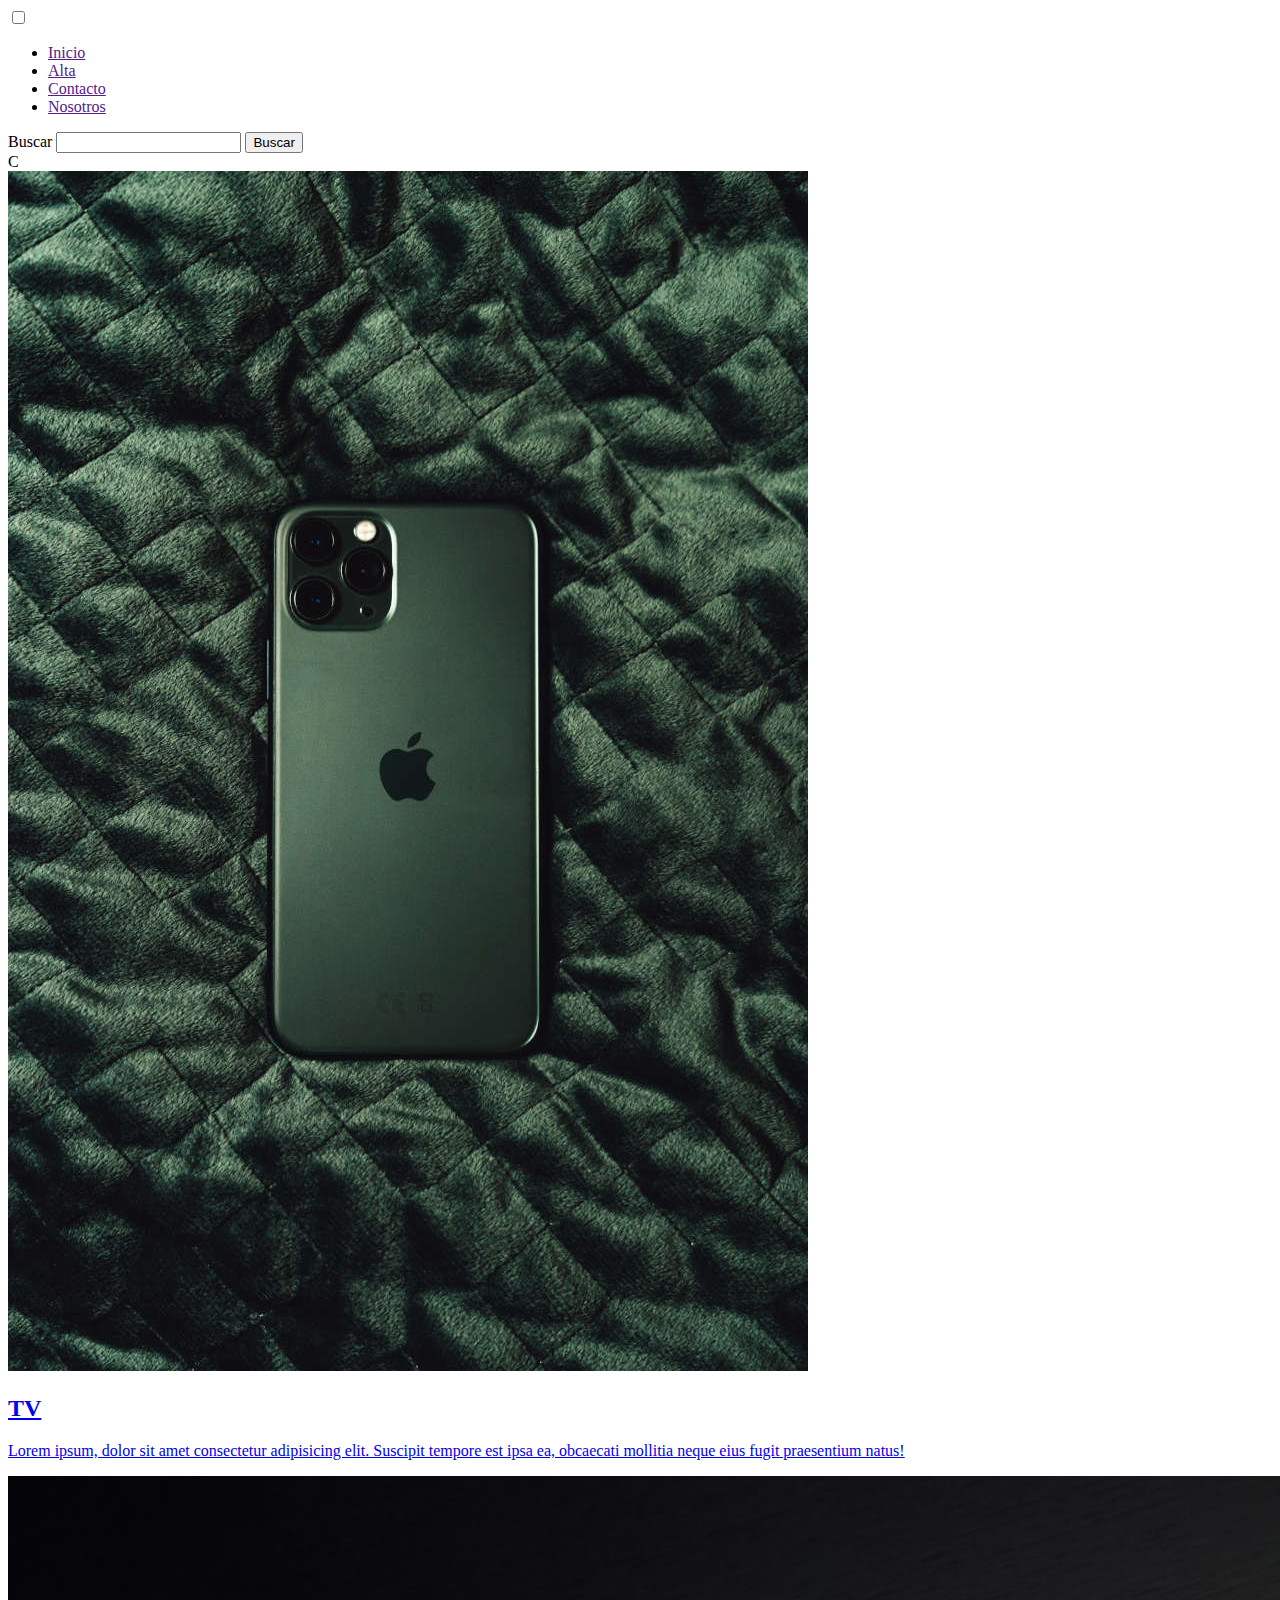
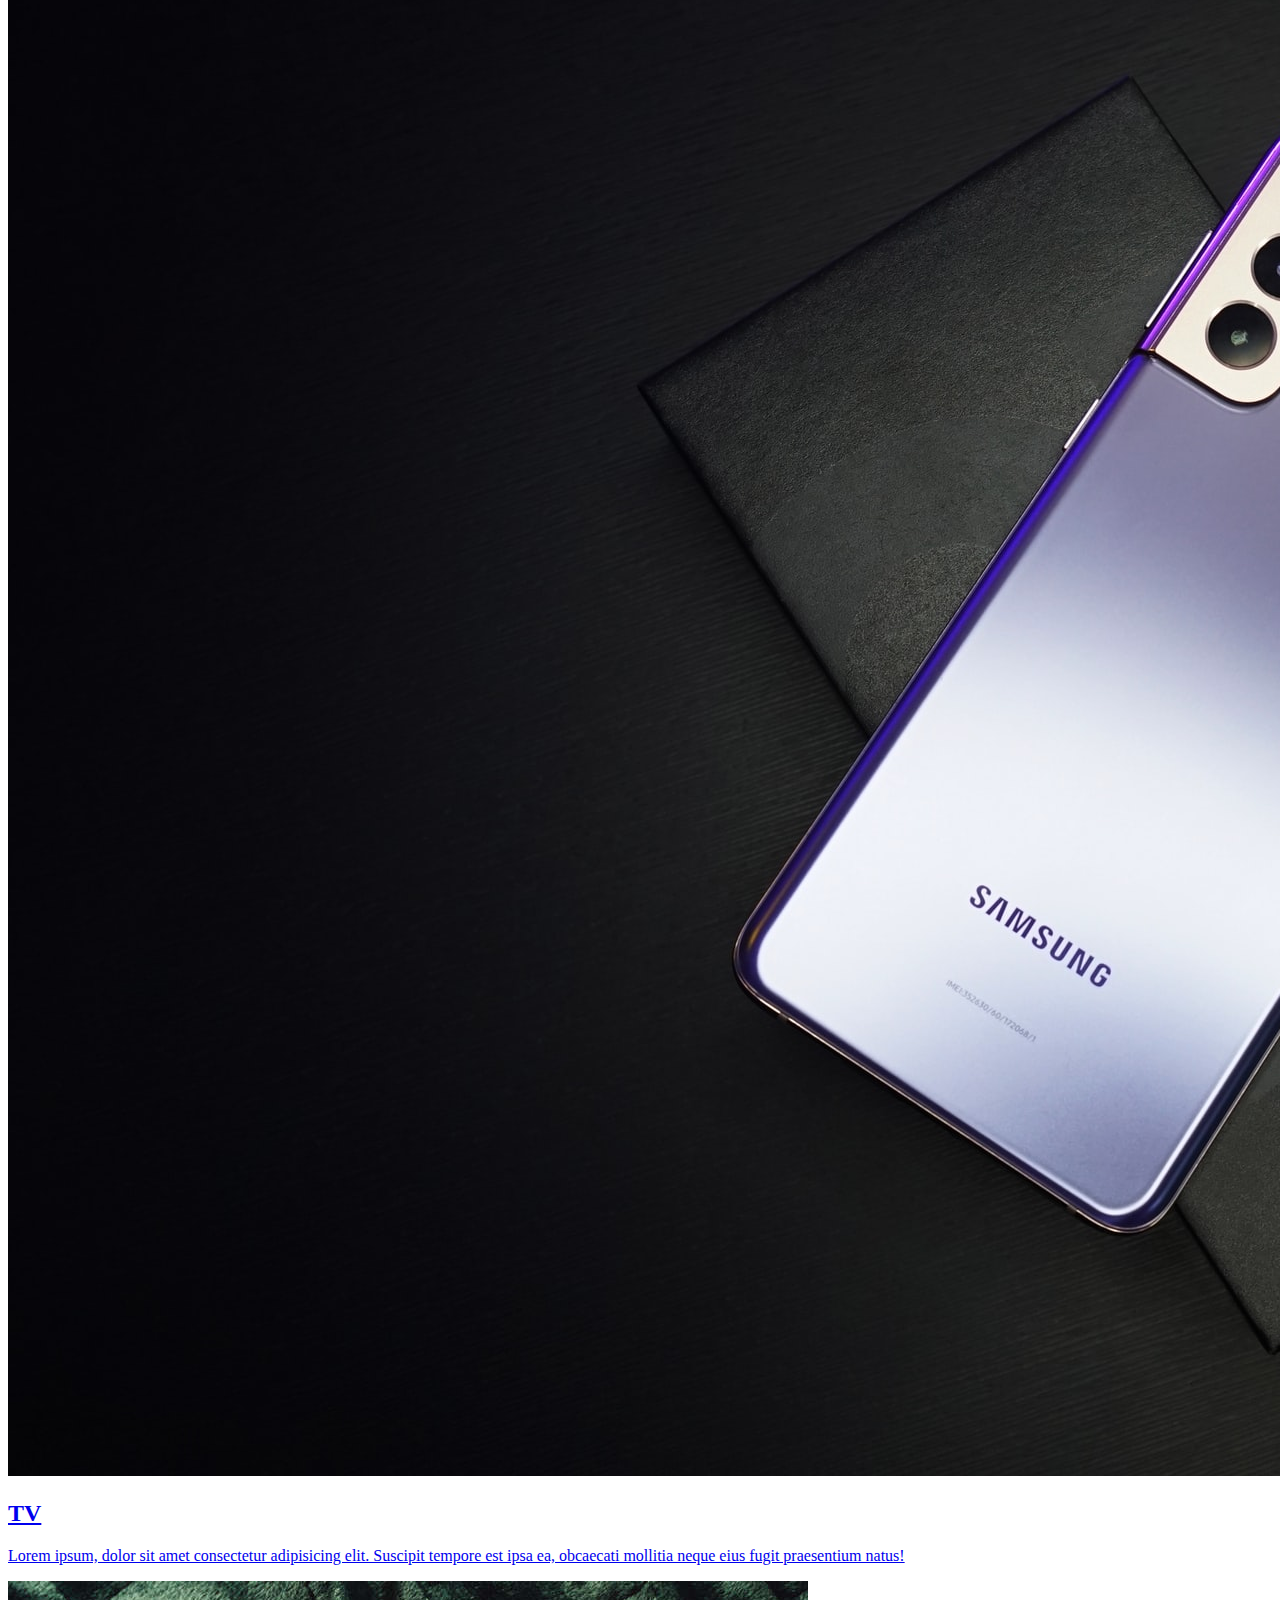
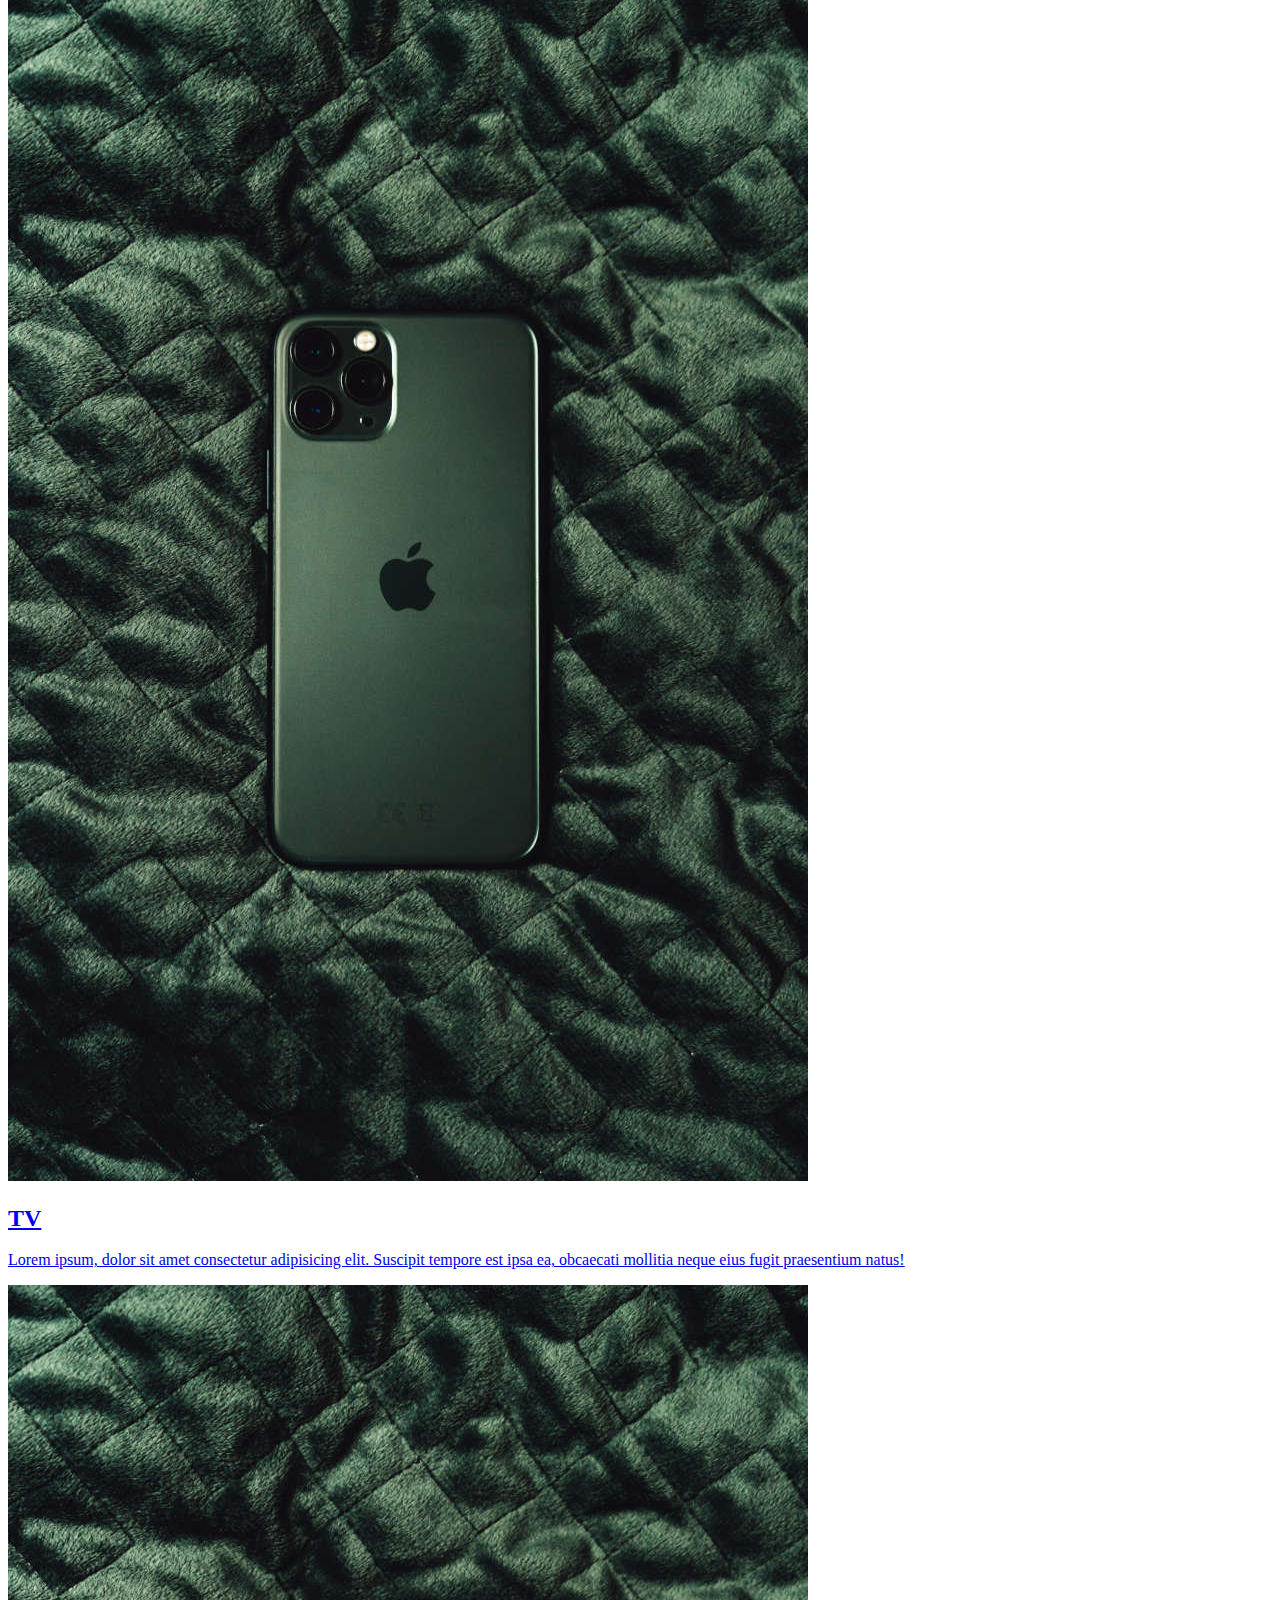
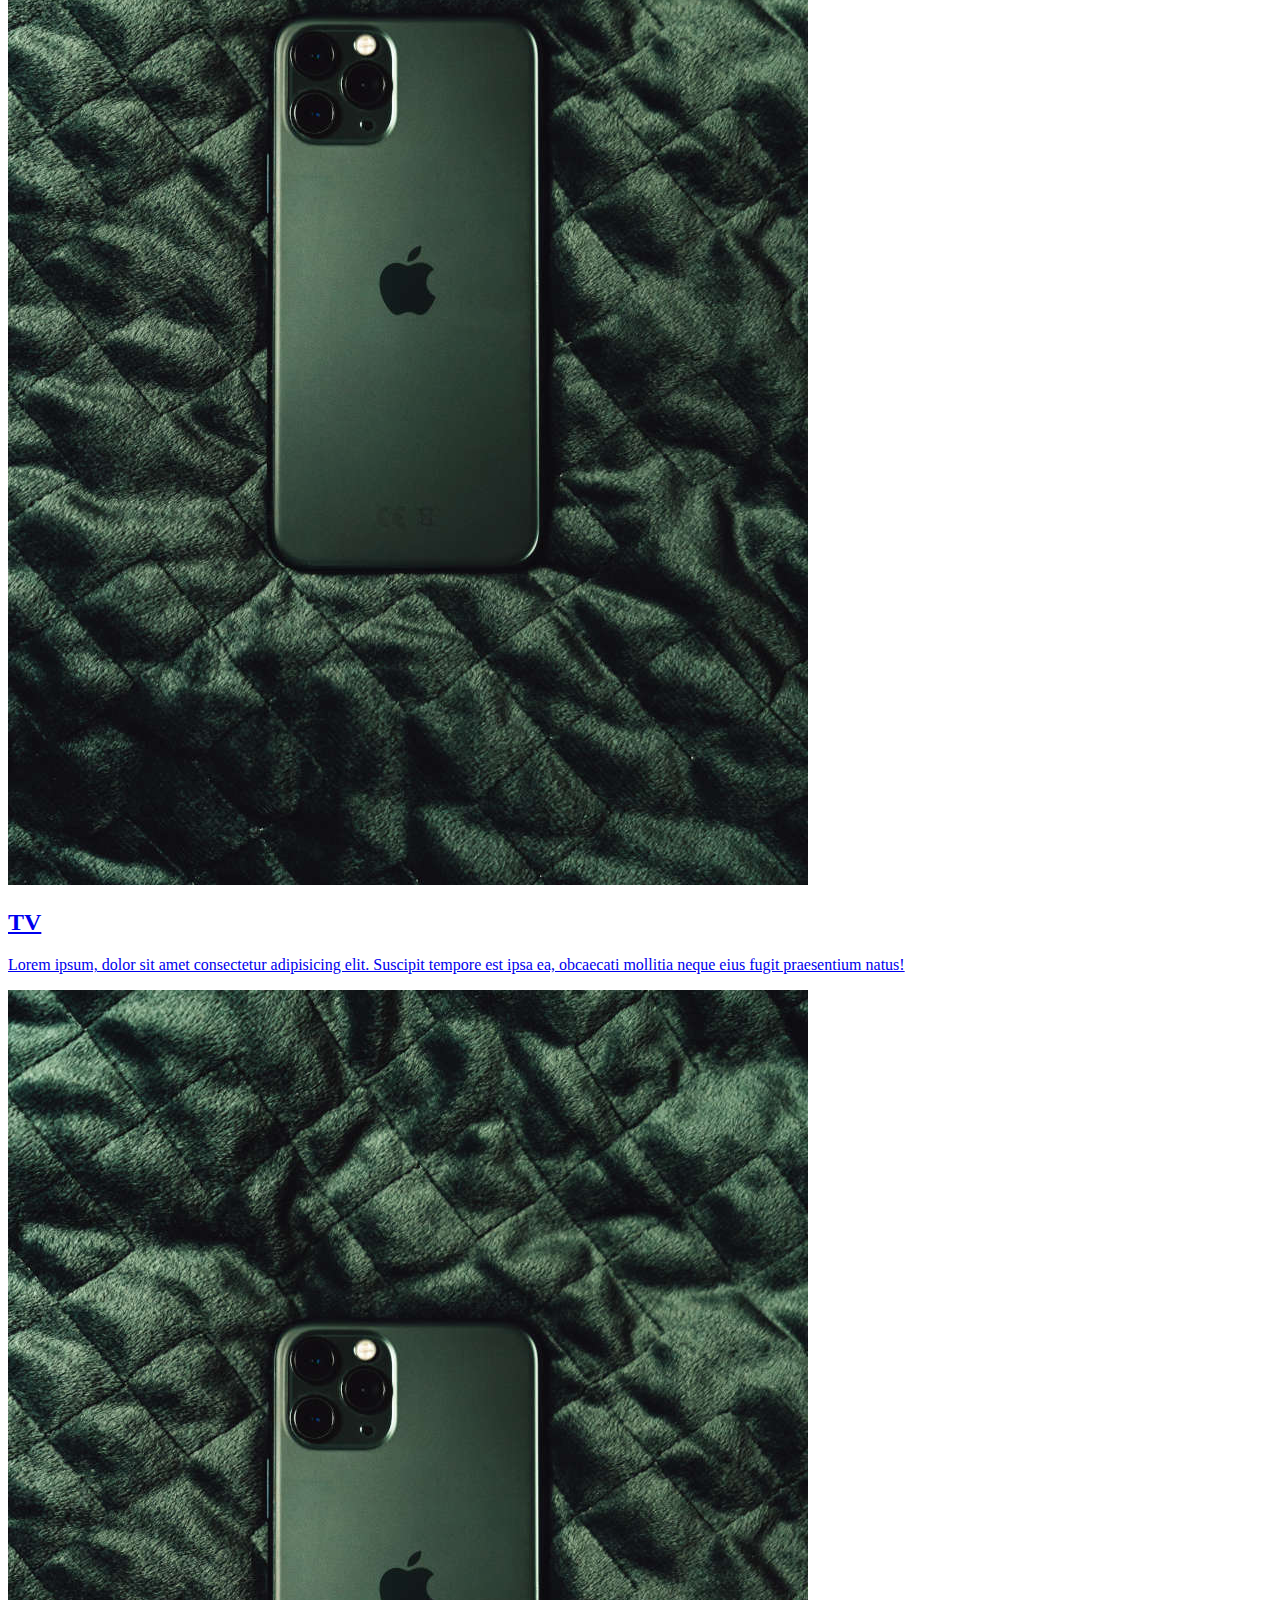
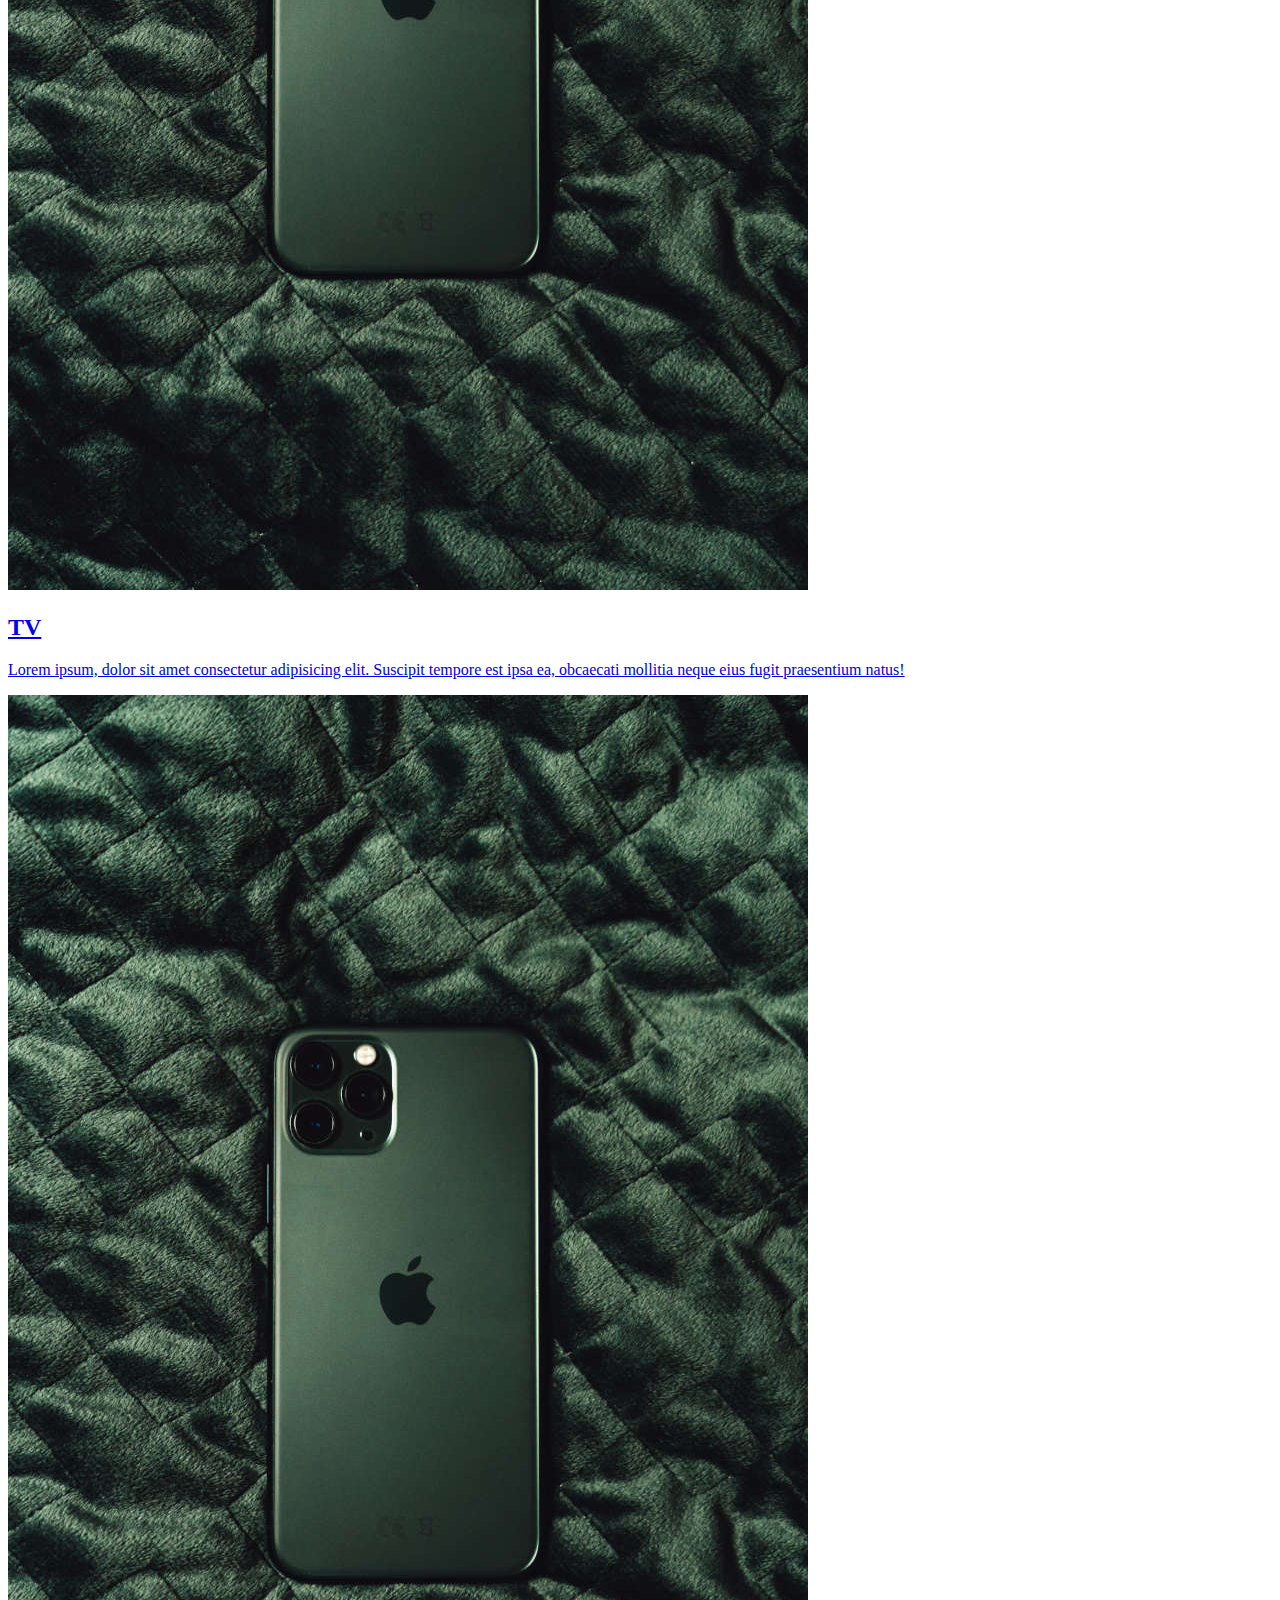
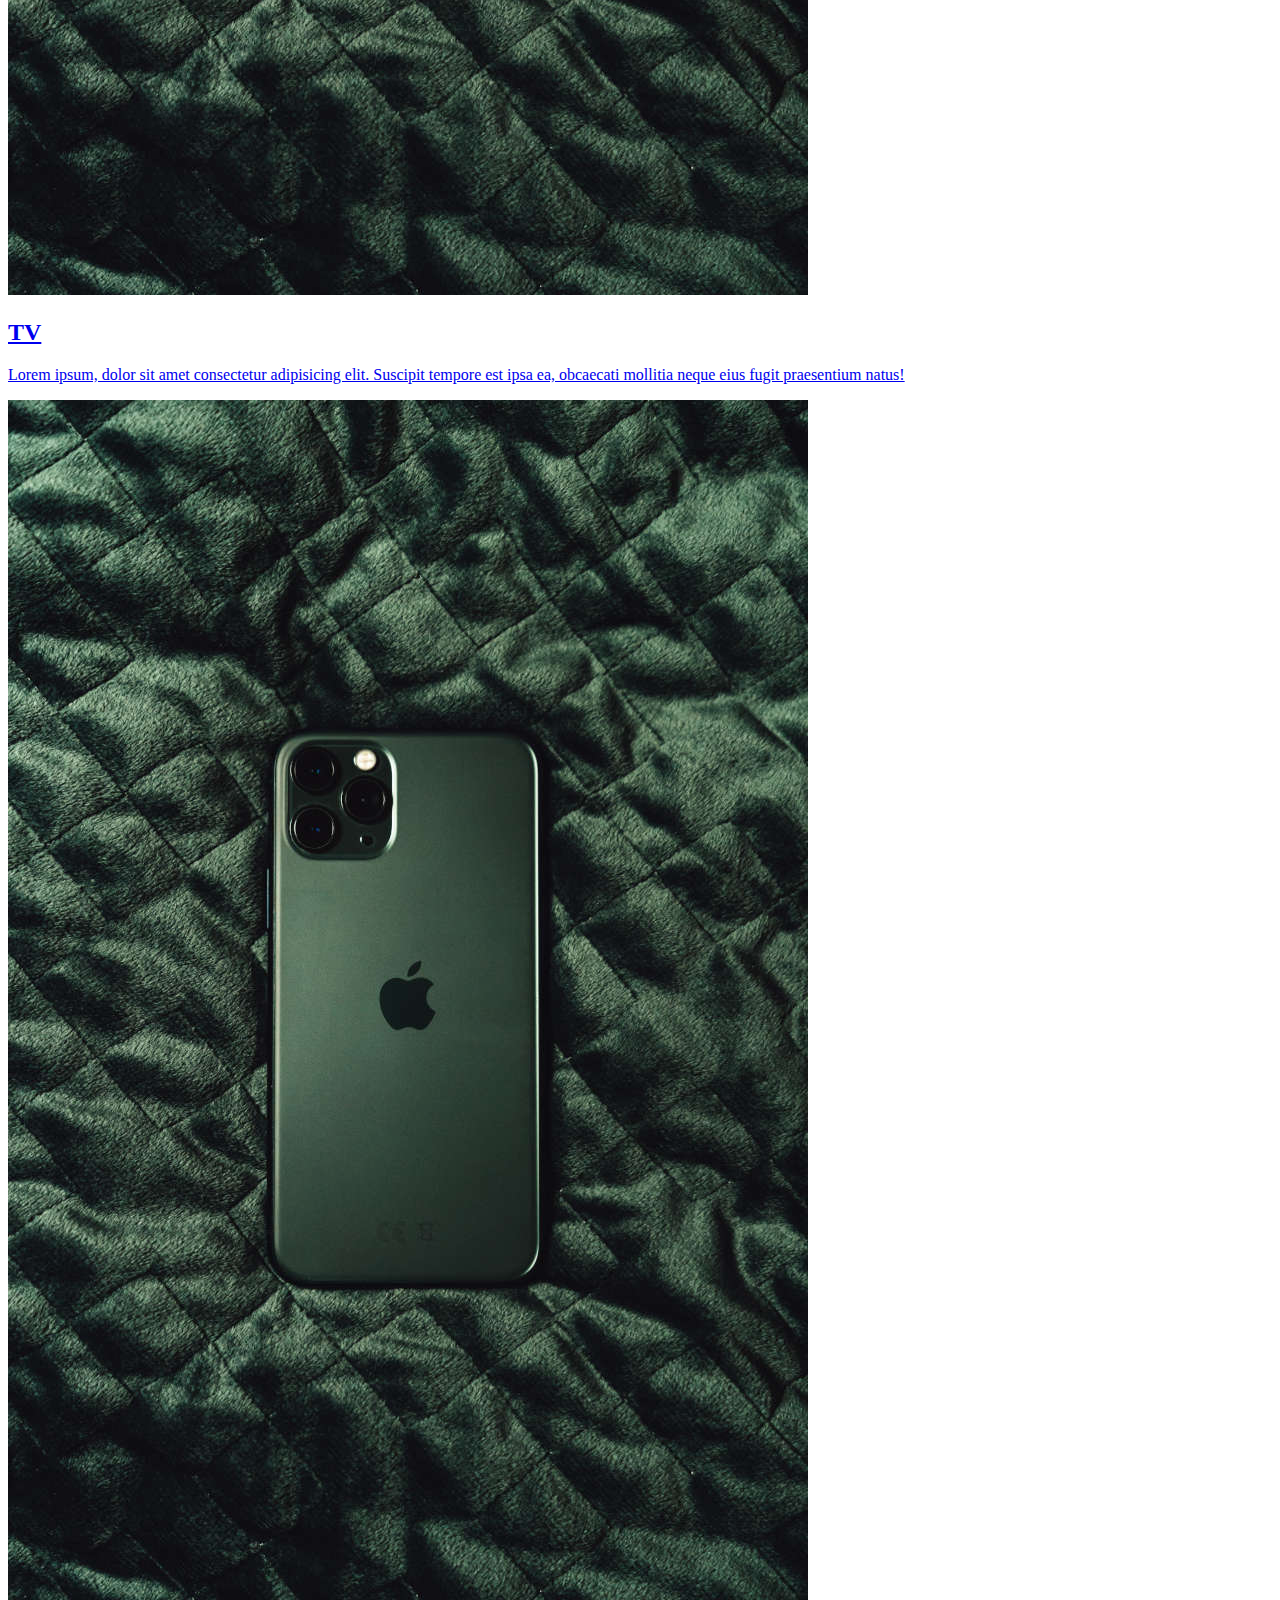
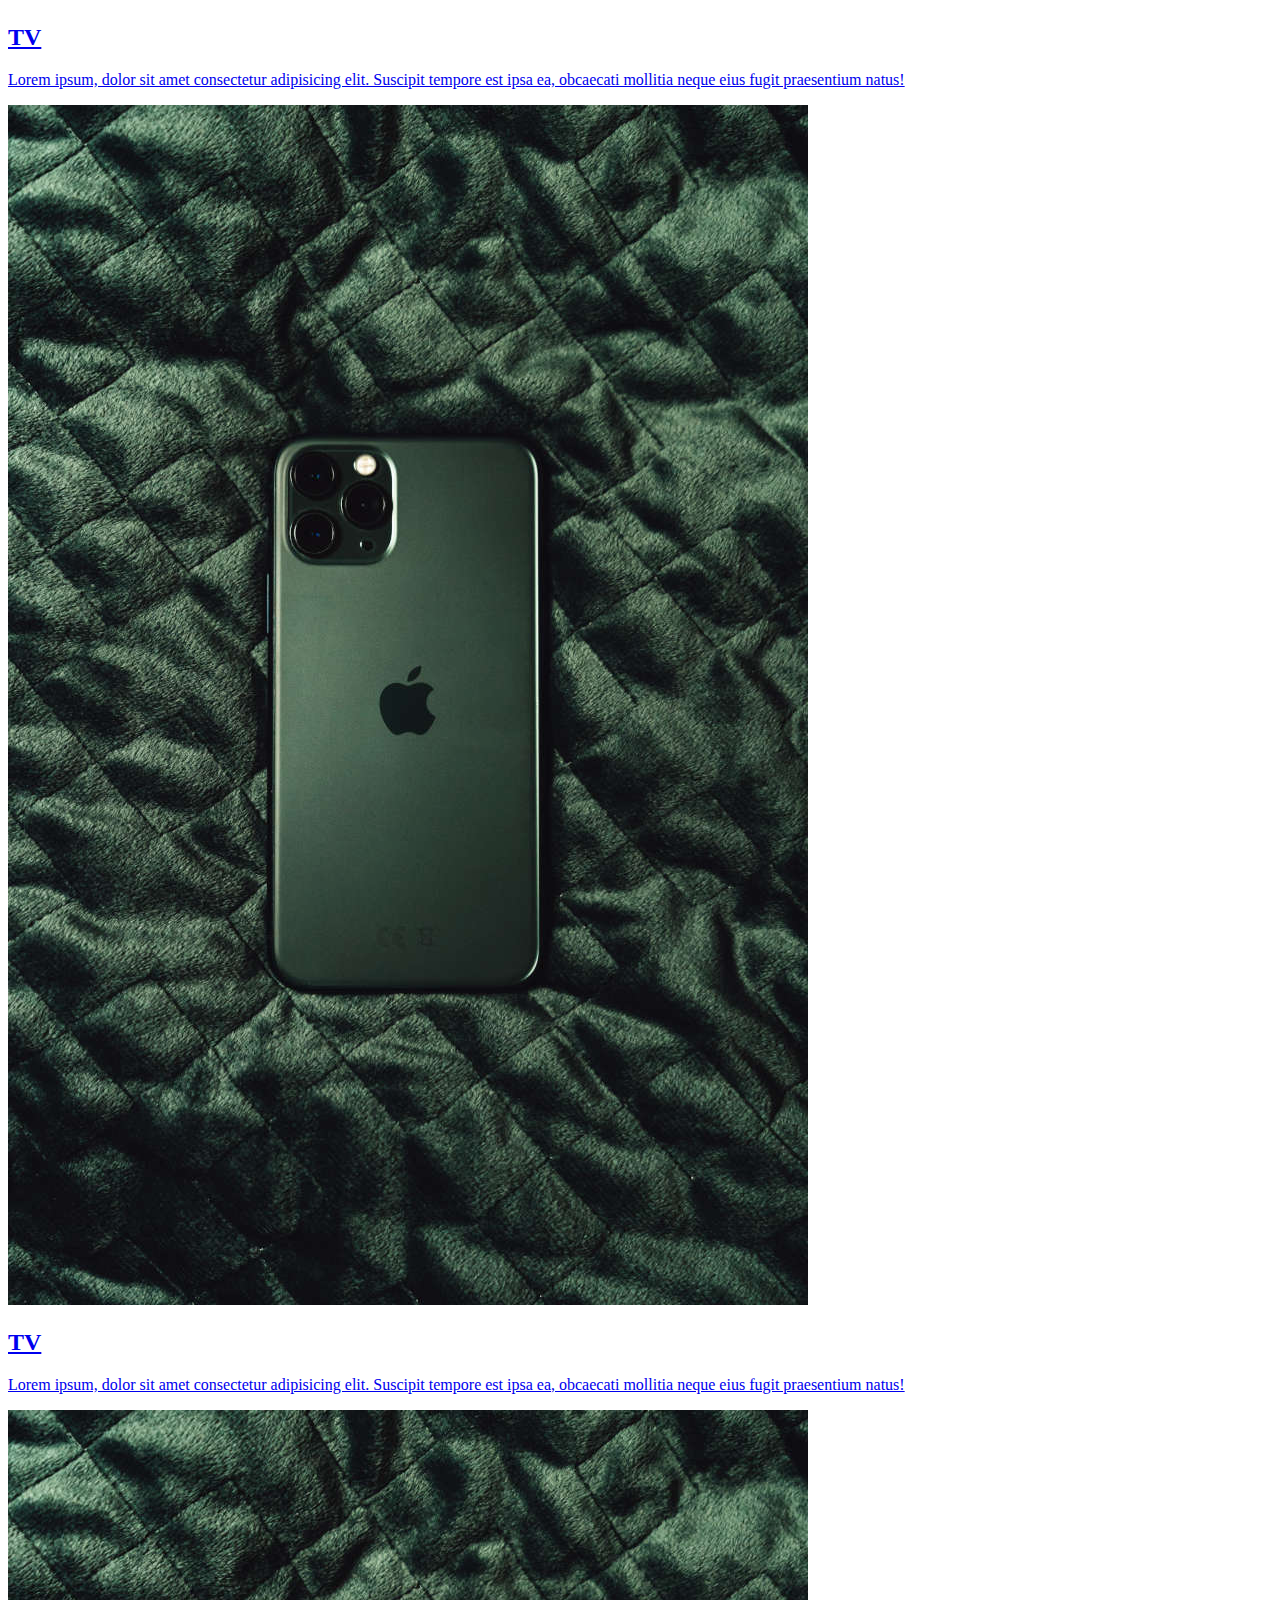
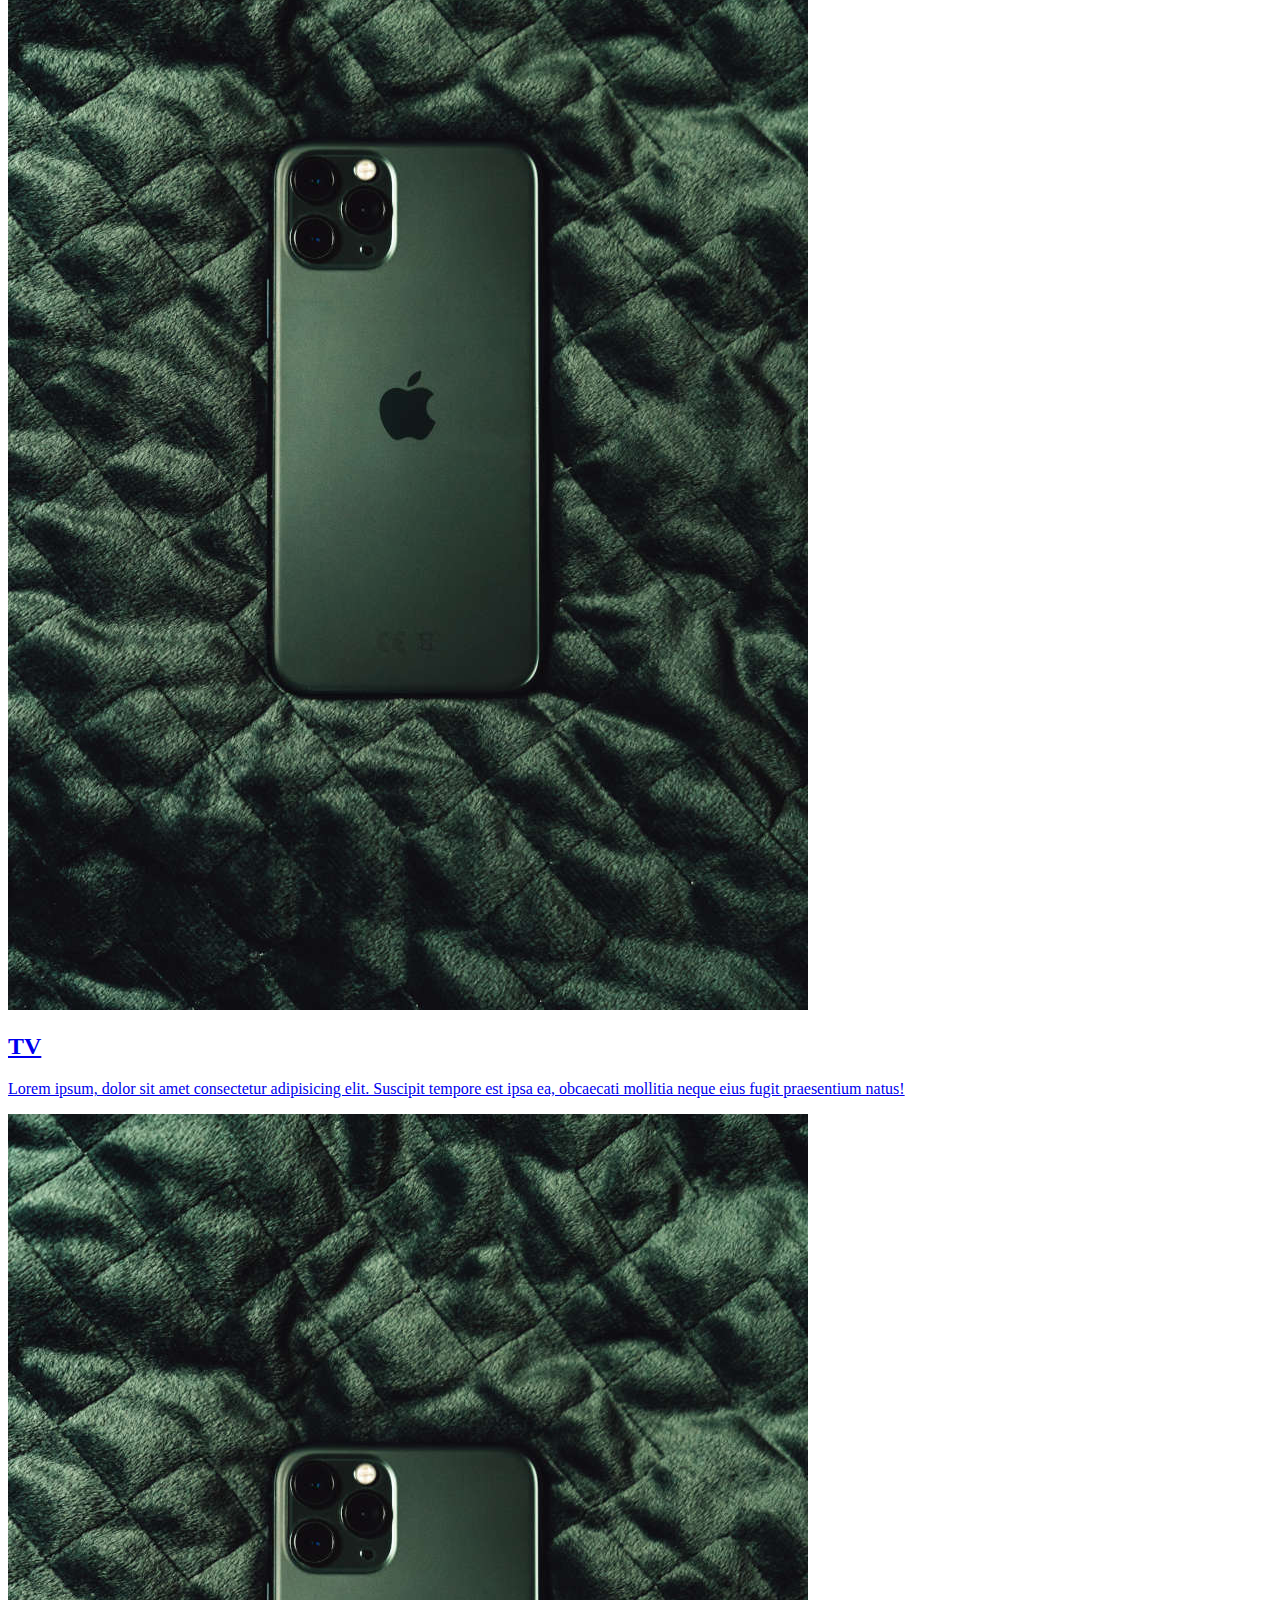
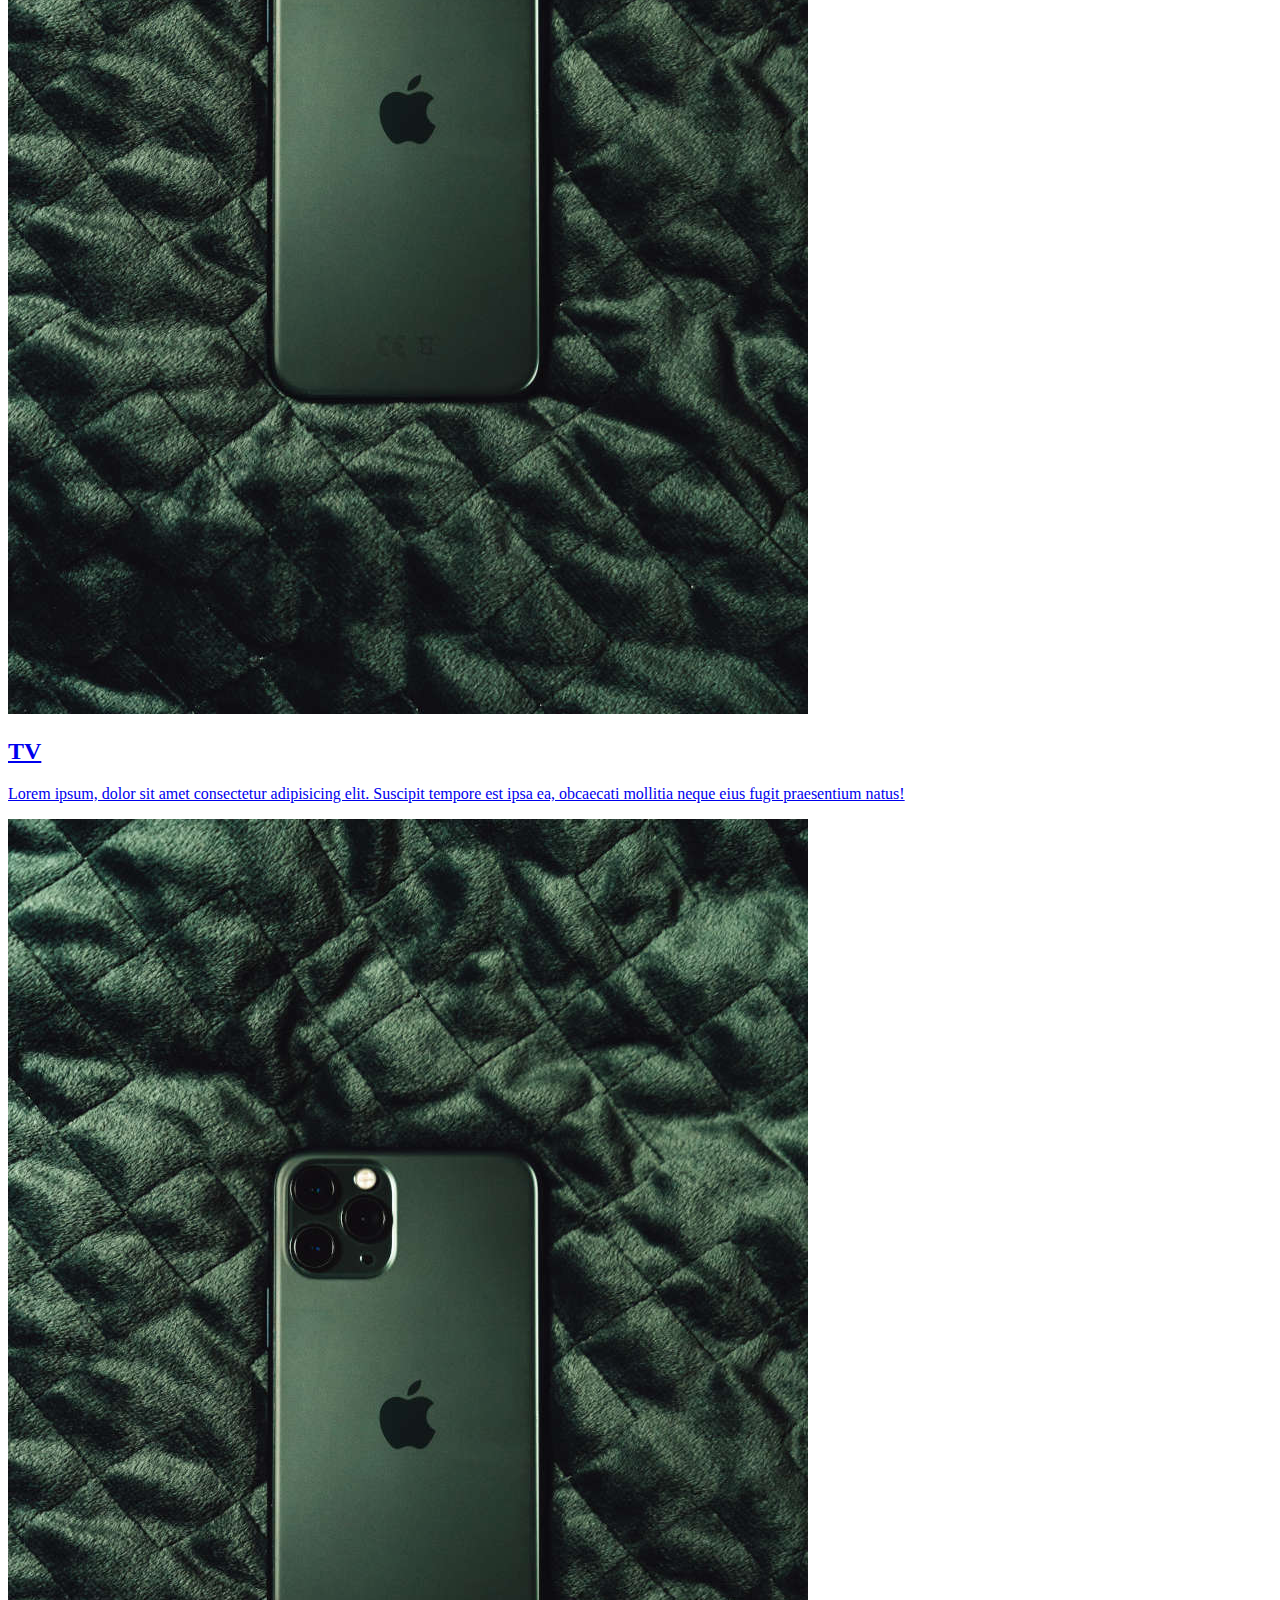
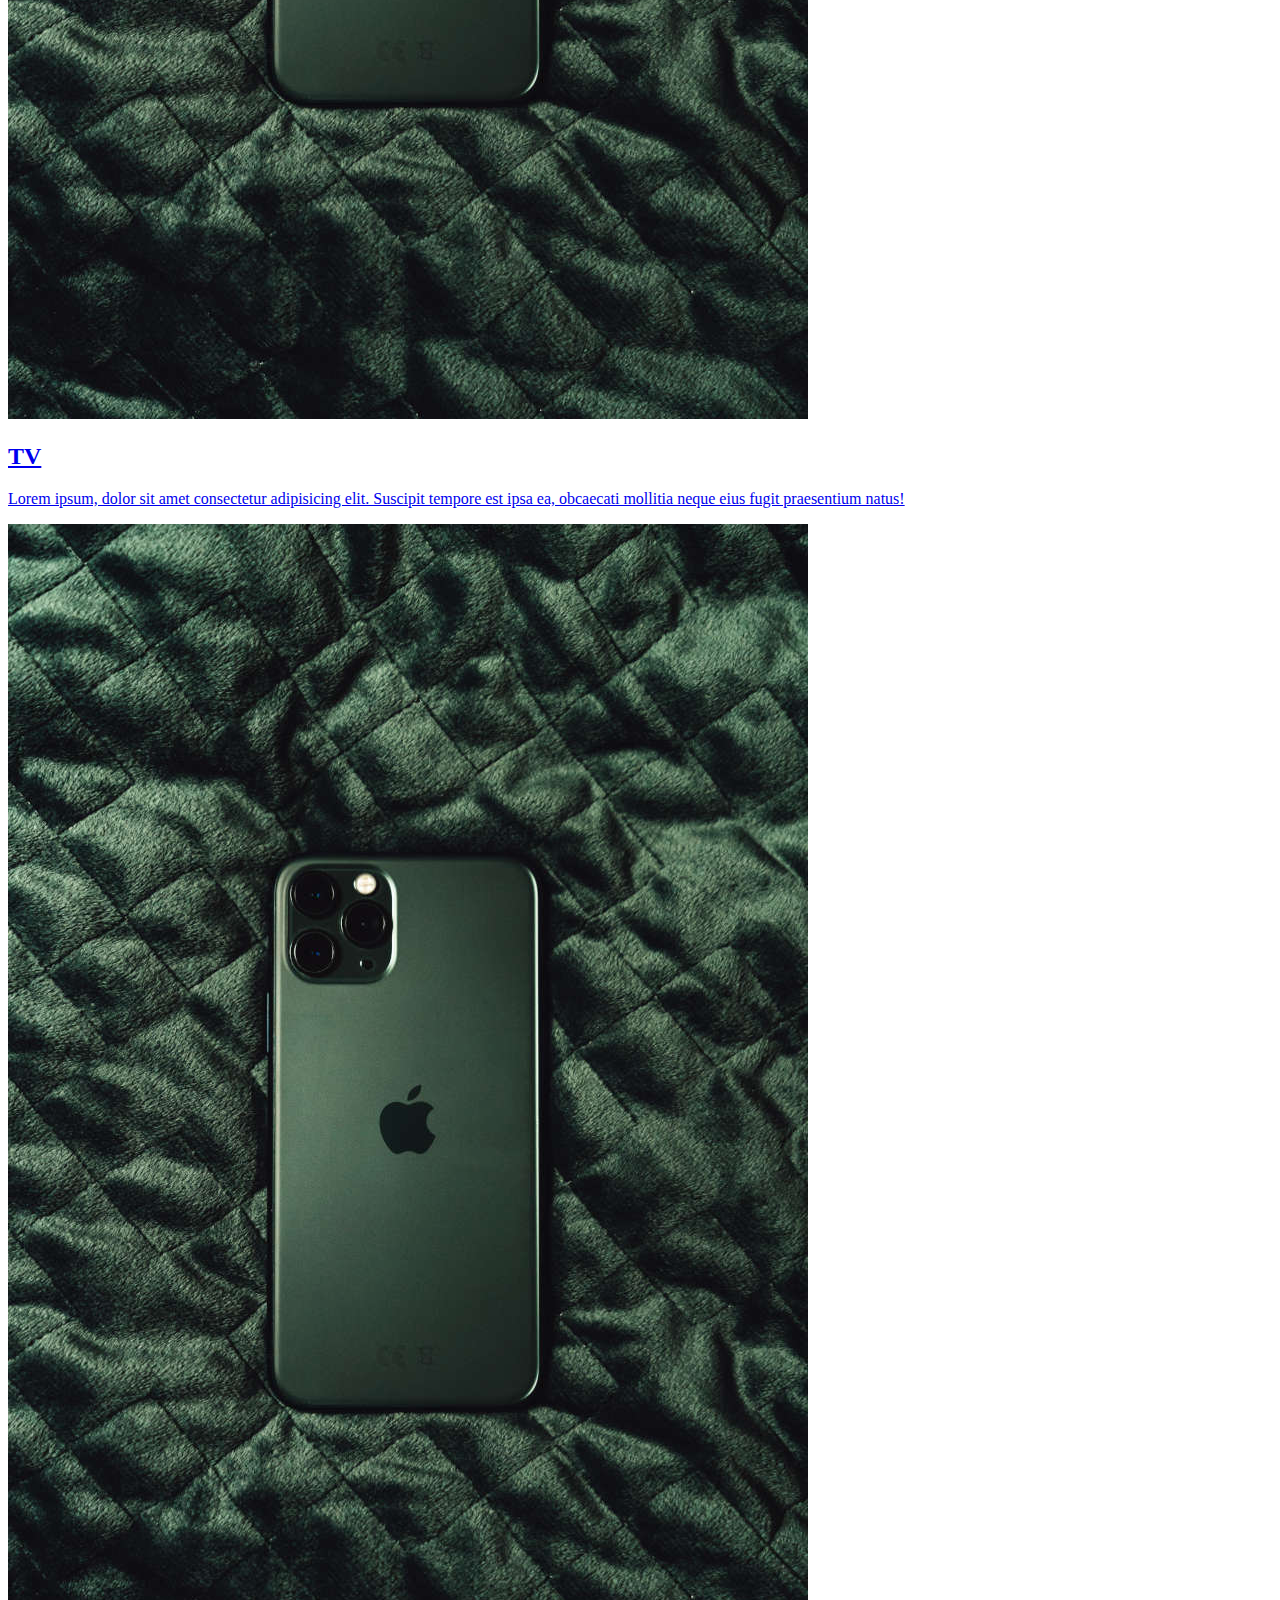
==== index.html @ 6a5c919a "Entendi como funciona SASS live" ====
<!DOCTYPE html>
<html lang="es">
<head>
    <meta charset="UTF-8">
    <meta http-equiv="X-UA-Compatible" content="IE=edge">
    <meta name="viewport" content="width=device-width, initial-scale=1.0">
    <link rel="stylesheet" href="css/main.css">

    <title>Inicio</title>
</head>
<body>
    <header class="main-header">

        <input type="checkbox" id="menu">

        <nav class="nav-bar">
            <ul class="nav-bar__nav-list">
                <li class="nav-bar__nav-item">
                    <a href="" class="nav-bar__nav-link">
                        Inicio
                    </a>
                </li>

                <li class="nav-bar__nav-item">
                    <a href="" class="nav-bar__nav-link">
                        Alta
                    </a>
                </li>
            
                <li class="nav-bar__nav-item">
                    <a href="" class="nav-bar__nav-link">
                        Contacto
                    </a>
                </li>
            
                <li class="nav-bar__nav-item">
                    <a href="" class="nav-bar__nav-link">
                        Nosotros
                    </a>
                </li>
        </nav> <!-- nav-bar -->

        <div class="search-bar">
            <div class="search-bar__logo-container"></div>
            <form action="" class="search-bar__form-container">
                <label for="busqueda" class="search-bar__form-label">Buscar</label>
                <input type="search" class="search-bar__form-search" id="busqueda">
                <input type="submit" class="search-bar__form-submit" value="Buscar">
            </form>
            <div class="search-bar__carrito-container">
                C
            </div>
            <div class="menu-toggle">
                <label for="menu" class="menu-toggle__label">
                    <span class="menu-toggle__top-bread"></span>
                    <span class="menu-toggle__meat"></span>
                    <span class="menu-toggle__bottom-bread"></span>
                </label>
            </div>
        </div> <!-- search-bar -->
    </header>
    <main>
        <section class="section-cards">
            <header class="section-cards__header">
                <!-- <h1>Lorem ipsum dolor sit amet.</h1>
                <p>Se encontraron X productos</p> -->
            </header>
            <div class="cards-container">

                <a href="#" class="card">
                    <article class="card__article">
                        <div class="card__image-container">
                            <img class="card__image" src="img/productos/apple-iphone-11-pro-max.jpg" alt="Iphonr 11 Pro Max">
                        </div>
                        <div class="card__content">
                            <h2 class="card__heading">TV</h2>
                            <div class="card__description">
                                <p>Lorem ipsum, dolor sit amet consectetur adipisicing elit. Suscipit tempore est ipsa ea, obcaecati mollitia neque eius fugit praesentium natus!</p>
                            </div>
                        </div>
                    </article>
                </a>
                <a href="#" class="card">
                    <article class="card__article">
                        <div class="card__image-container">
                            <img class="card__image" src="img/productos/samsung-galaxy-s21-plus-5g.jpg" alt="samsung s21">
                        </div>
                        <div class="card__content">
                            <h2 class="card__heading">TV</h2>
                            <div class="card__description">
                                <p>Lorem ipsum, dolor sit amet consectetur adipisicing elit. Suscipit tempore est ipsa ea, obcaecati mollitia neque eius fugit praesentium natus!</p>
                            </div>
                        </div>
                    </article>
                </a>
                <a href="#" class="card">
                    <article class="card__article">
                        <div class="card__image-container">
                            <img class="card__image" src="img/productos/apple-iphone-11-pro-max.jpg" alt="Iphonr 11 Pro Max">
                        </div>
                        <div class="card__content">
                            <h2 class="card__heading">TV</h2>
                            <div class="card__description">
                                <p>Lorem ipsum, dolor sit amet consectetur adipisicing elit. Suscipit tempore est ipsa ea, obcaecati mollitia neque eius fugit praesentium natus!</p>
                            </div>
                        </div>
                    </article>
                </a>
                <a href="#" class="card">
                    <article class="card__article">
                        <div class="card__image-container">
                            <img class="card__image" src="img/productos/apple-iphone-11-pro-max.jpg" alt="Iphonr 11 Pro Max">
                        </div>
                        <div class="card__content">
                            <h2 class="card__heading">TV</h2>
                            <div class="card__description">
                                <p>Lorem ipsum, dolor sit amet consectetur adipisicing elit. Suscipit tempore est ipsa ea, obcaecati mollitia neque eius fugit praesentium natus!</p>
                            </div>
                        </div>
                    </article>
                </a>
                <a href="#" class="card">
                    <article class="card__article">
                        <div class="card__image-container">
                            <img class="card__image" src="img/productos/apple-iphone-11-pro-max.jpg" alt="Iphonr 11 Pro Max">
                        </div>
                        <div class="card__content">
                            <h2 class="card__heading">TV</h2>
                            <div class="card__description">
                                <p>Lorem ipsum, dolor sit amet consectetur adipisicing elit. Suscipit tempore est ipsa ea, obcaecati mollitia neque eius fugit praesentium natus!</p>
                            </div>
                        </div>
                    </article>
                </a>
                <a href="#" class="card">
                    <article class="card__article">
                        <div class="card__image-container">
                            <img class="card__image" src="img/productos/apple-iphone-11-pro-max.jpg" alt="Iphonr 11 Pro Max">
                        </div>
                        <div class="card__content">
                            <h2 class="card__heading">TV</h2>
                            <div class="card__description">
                                <p>Lorem ipsum, dolor sit amet consectetur adipisicing elit. Suscipit tempore est ipsa ea, obcaecati mollitia neque eius fugit praesentium natus!</p>
                            </div>
                        </div>
                    </article>
                </a>
                <a href="#" class="card">
                    <article class="card__article">
                        <div class="card__image-container">
                            <img class="card__image" src="img/productos/apple-iphone-11-pro-max.jpg" alt="Iphonr 11 Pro Max">
                        </div>
                        <div class="card__content">
                            <h2 class="card__heading">TV</h2>
                            <div class="card__description">
                                <p>Lorem ipsum, dolor sit amet consectetur adipisicing elit. Suscipit tempore est ipsa ea, obcaecati mollitia neque eius fugit praesentium natus!</p>
                            </div>
                        </div>
                    </article>
                </a>
                <a href="#" class="card">
                    <article class="card__article">
                        <div class="card__image-container">
                            <img class="card__image" src="img/productos/apple-iphone-11-pro-max.jpg" alt="Iphonr 11 Pro Max">
                        </div>
                        <div class="card__content">
                            <h2 class="card__heading">TV</h2>
                            <div class="card__description">
                                <p>Lorem ipsum, dolor sit amet consectetur adipisicing elit. Suscipit tempore est ipsa ea, obcaecati mollitia neque eius fugit praesentium natus!</p>
                            </div>
                        </div>
                    </article>
                </a>
                <a href="#" class="card">
                    <article class="card__article">
                        <div class="card__image-container">
                            <img class="card__image" src="img/productos/apple-iphone-11-pro-max.jpg" alt="Iphonr 11 Pro Max">
                        </div>
                        <div class="card__content">
                            <h2 class="card__heading">TV</h2>
                            <div class="card__description">
                                <p>Lorem ipsum, dolor sit amet consectetur adipisicing elit. Suscipit tempore est ipsa ea, obcaecati mollitia neque eius fugit praesentium natus!</p>
                            </div>
                        </div>
                    </article>
                </a>
                <a href="#" class="card">
                    <article class="card__article">
                        <div class="card__image-container">
                            <img class="card__image" src="img/productos/apple-iphone-11-pro-max.jpg" alt="Iphonr 11 Pro Max">
                        </div>
                        <div class="card__content">
                            <h2 class="card__heading">TV</h2>
                            <div class="card__description">
                                <p>Lorem ipsum, dolor sit amet consectetur adipisicing elit. Suscipit tempore est ipsa ea, obcaecati mollitia neque eius fugit praesentium natus!</p>
                            </div>
                        </div>
                    </article>
                </a>
                <a href="#" class="card">
                    <article class="card__article">
                        <div class="card__image-container">
                            <img class="card__image" src="img/productos/apple-iphone-11-pro-max.jpg" alt="Iphonr 11 Pro Max">
                        </div>
                        <div class="card__content">
                            <h2 class="card__heading">TV</h2>
                            <div class="card__description">
                                <p>Lorem ipsum, dolor sit amet consectetur adipisicing elit. Suscipit tempore est ipsa ea, obcaecati mollitia neque eius fugit praesentium natus!</p>
                            </div>
                        </div>
                    </article>
                </a>
                <a href="#" class="card">
                    <article class="card__article">
                        <div class="card__image-container">
                            <img class="card__image" src="img/productos/apple-iphone-11-pro-max.jpg" alt="Iphonr 11 Pro Max">
                        </div>
                        <div class="card__content">
                            <h2 class="card__heading">TV</h2>
                            <div class="card__description">
                                <p>Lorem ipsum, dolor sit amet consectetur adipisicing elit. Suscipit tempore est ipsa ea, obcaecati mollitia neque eius fugit praesentium natus!</p>
                            </div>
                        </div>
                    </article>
                </a>
                <a href="#" class="card">
                    <article class="card__article">
                        <div class="card__image-container">
                            <img class="card__image" src="img/productos/apple-iphone-11-pro-max.jpg" alt="Iphonr 11 Pro Max">
                        </div>
                        <div class="card__content">
                            <h2 class="card__heading">TV</h2>
                            <div class="card__description">
                                <p>Lorem ipsum, dolor sit amet consectetur adipisicing elit. Suscipit tempore est ipsa ea, obcaecati mollitia neque eius fugit praesentium natus!</p>
                            </div>
                        </div>
                    </article>
                </a>
            </div>

        </section> <!-- section-cards -->
    </main>
    <script src="js/main.js"></script>
</body>
</html>
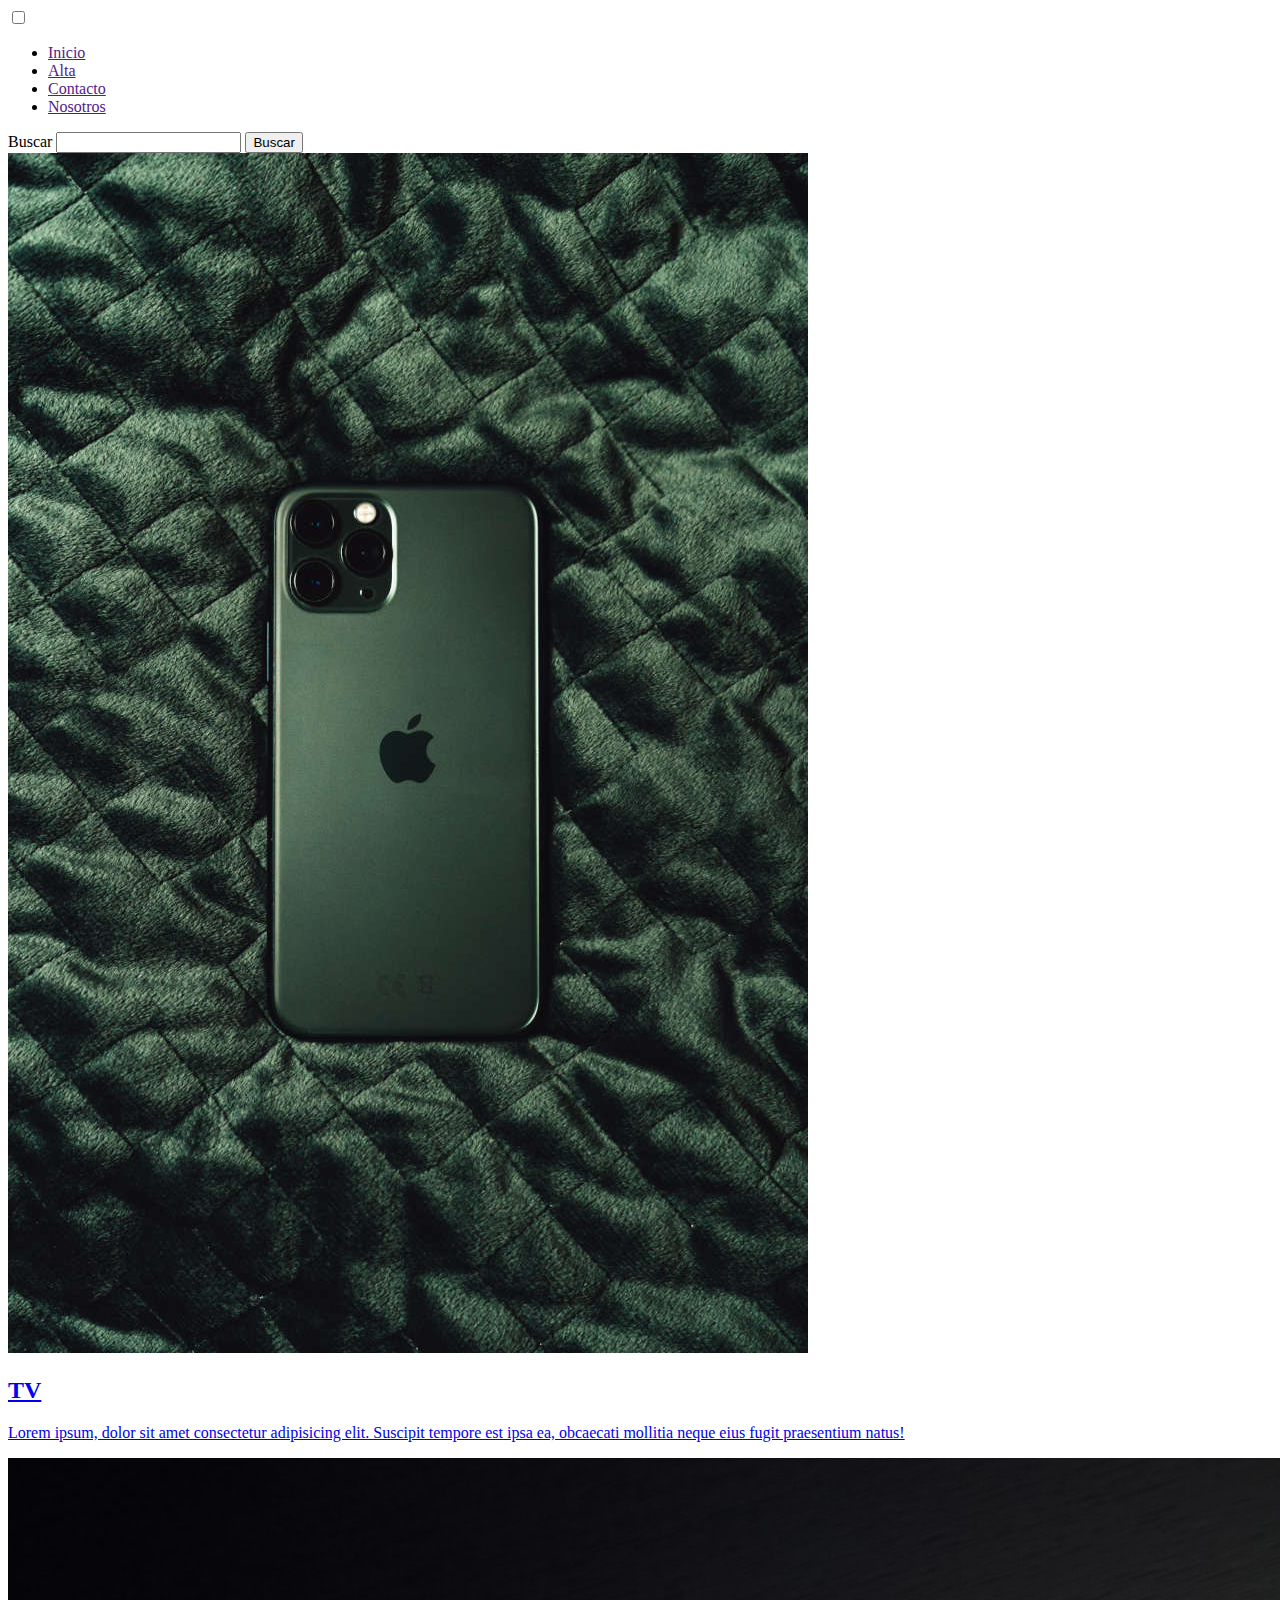
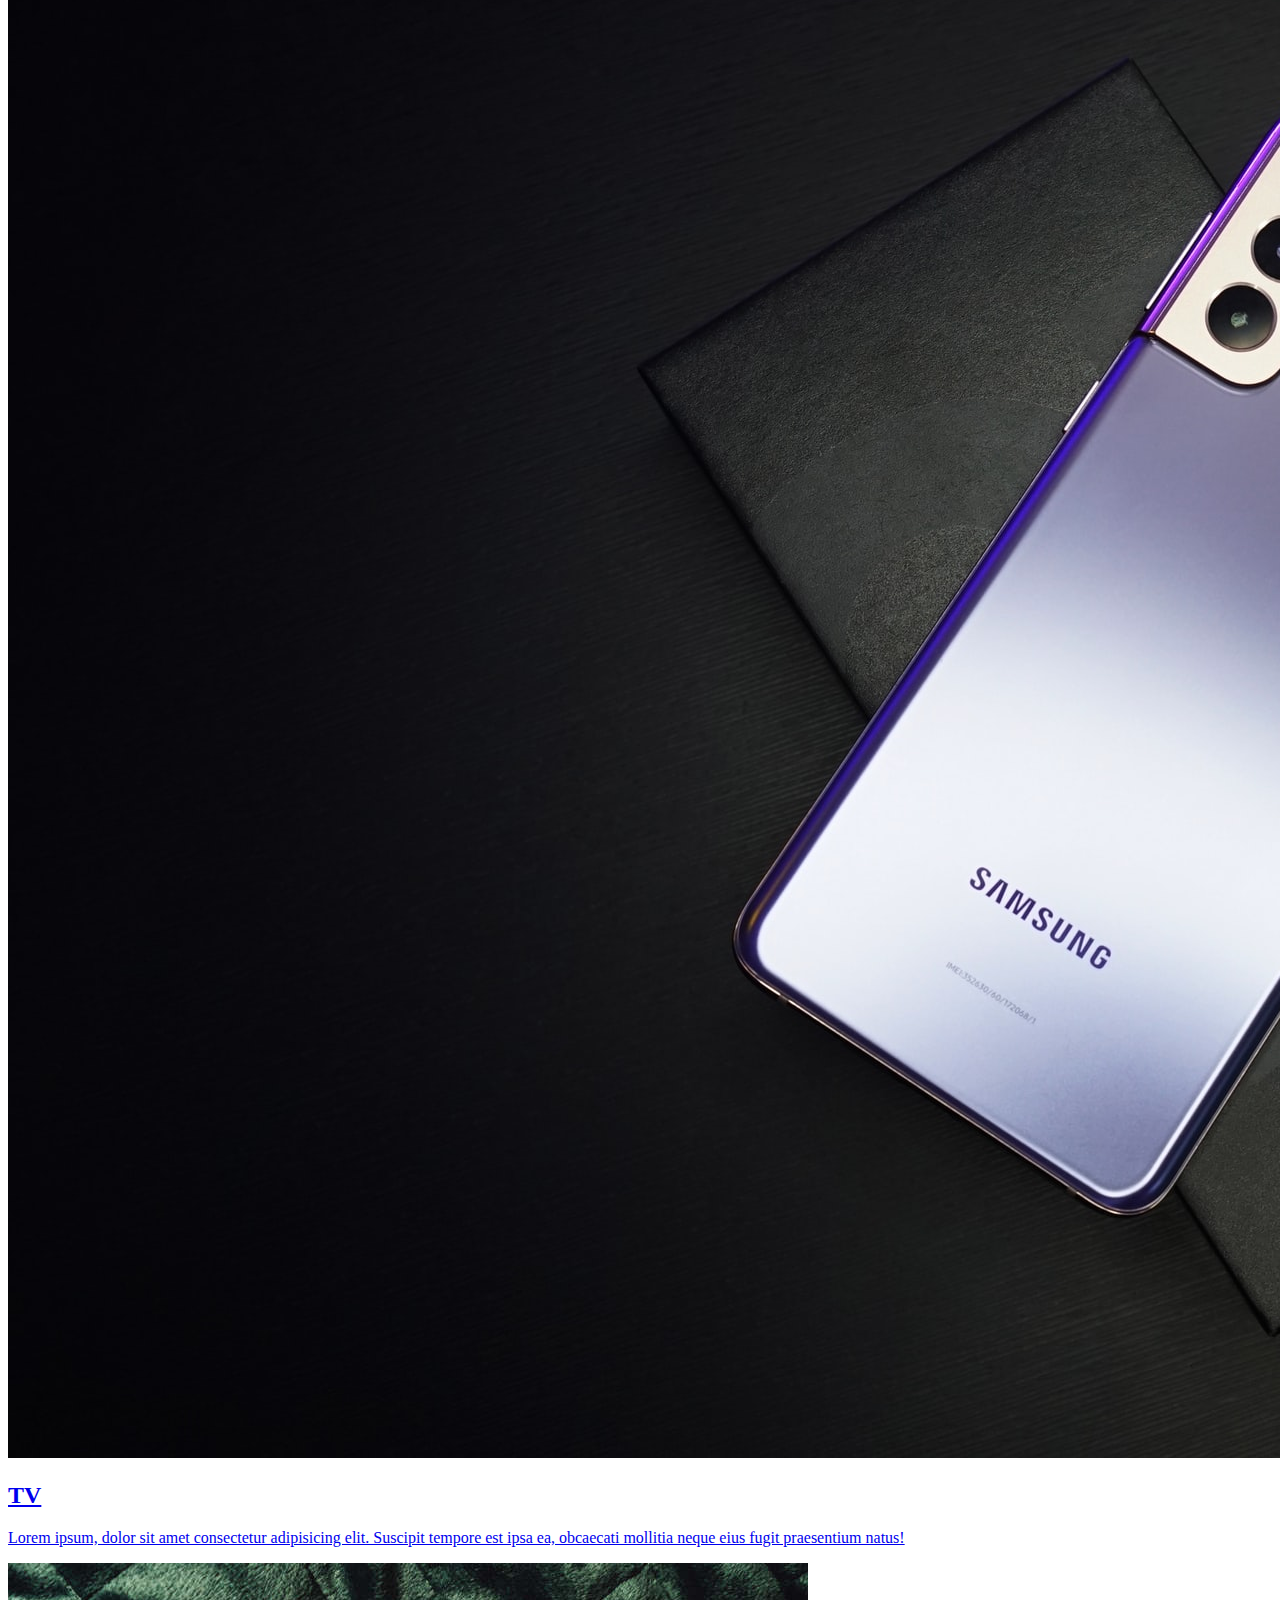
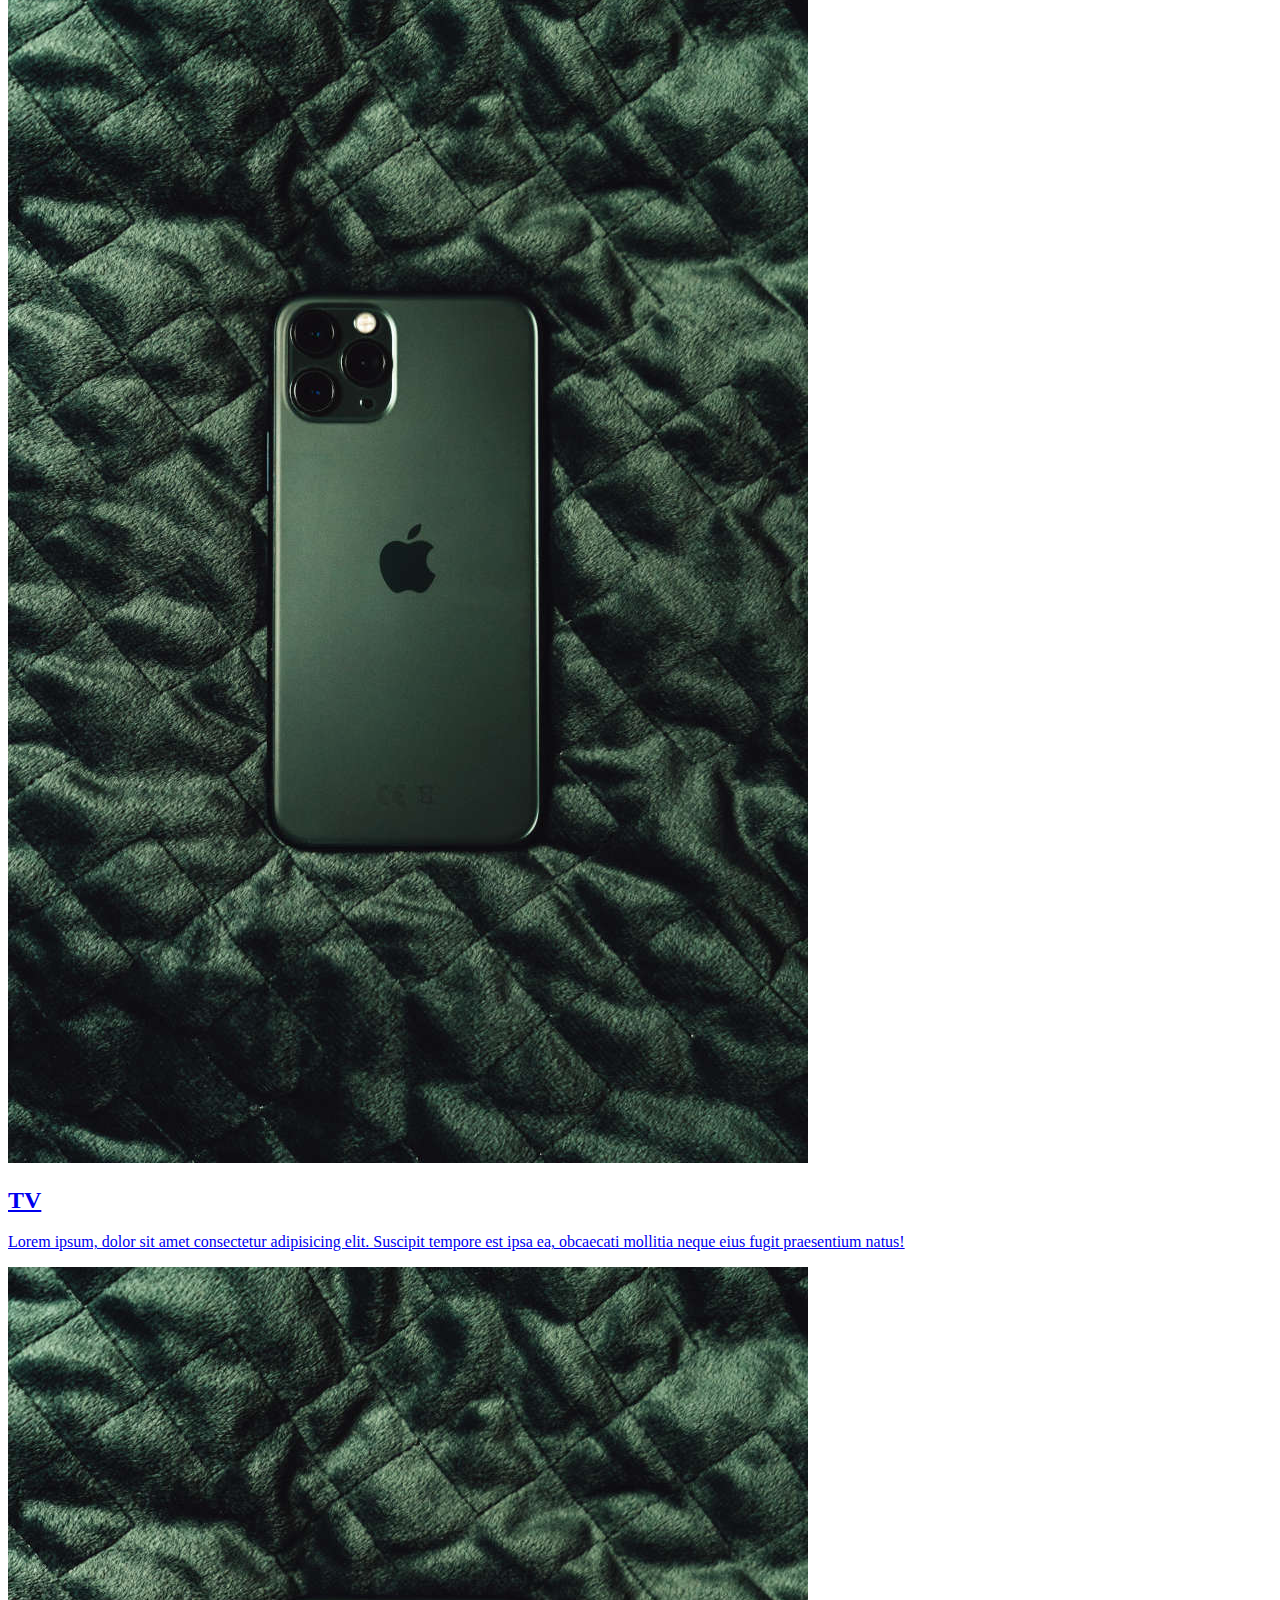
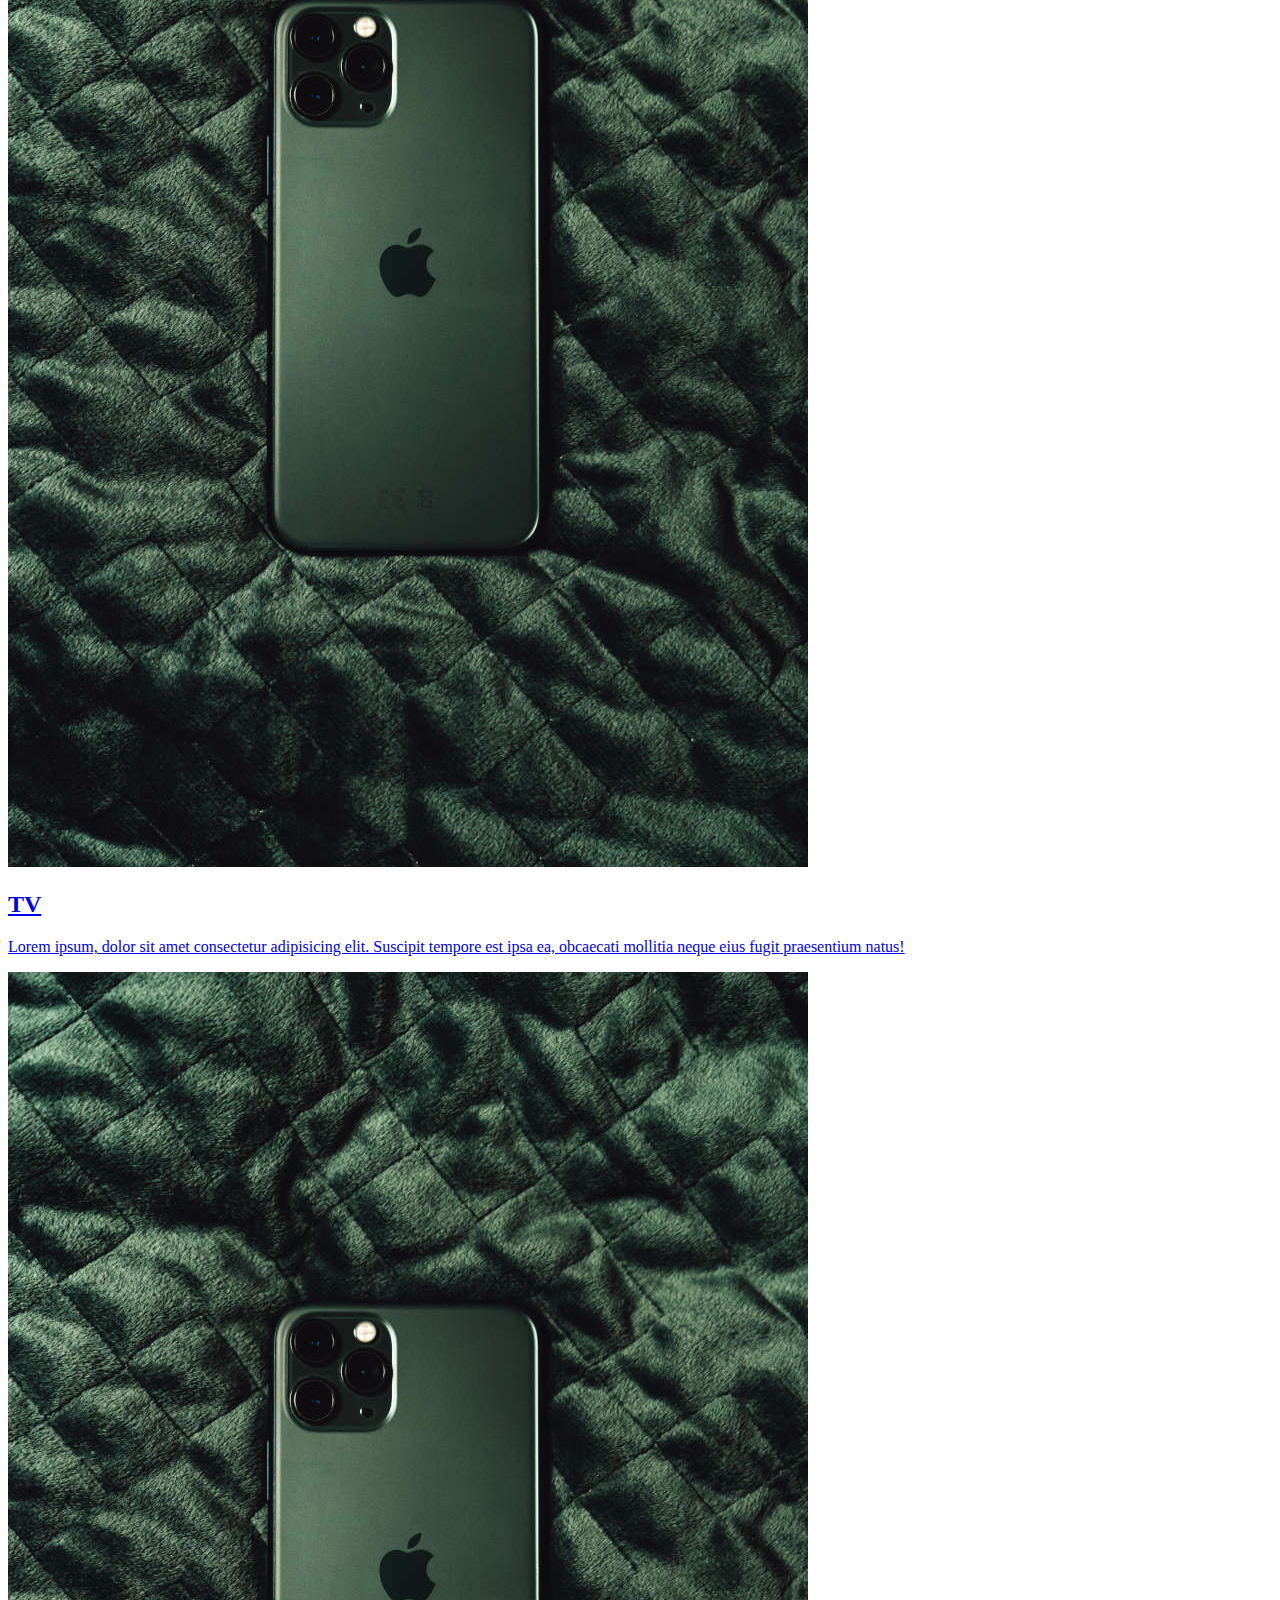
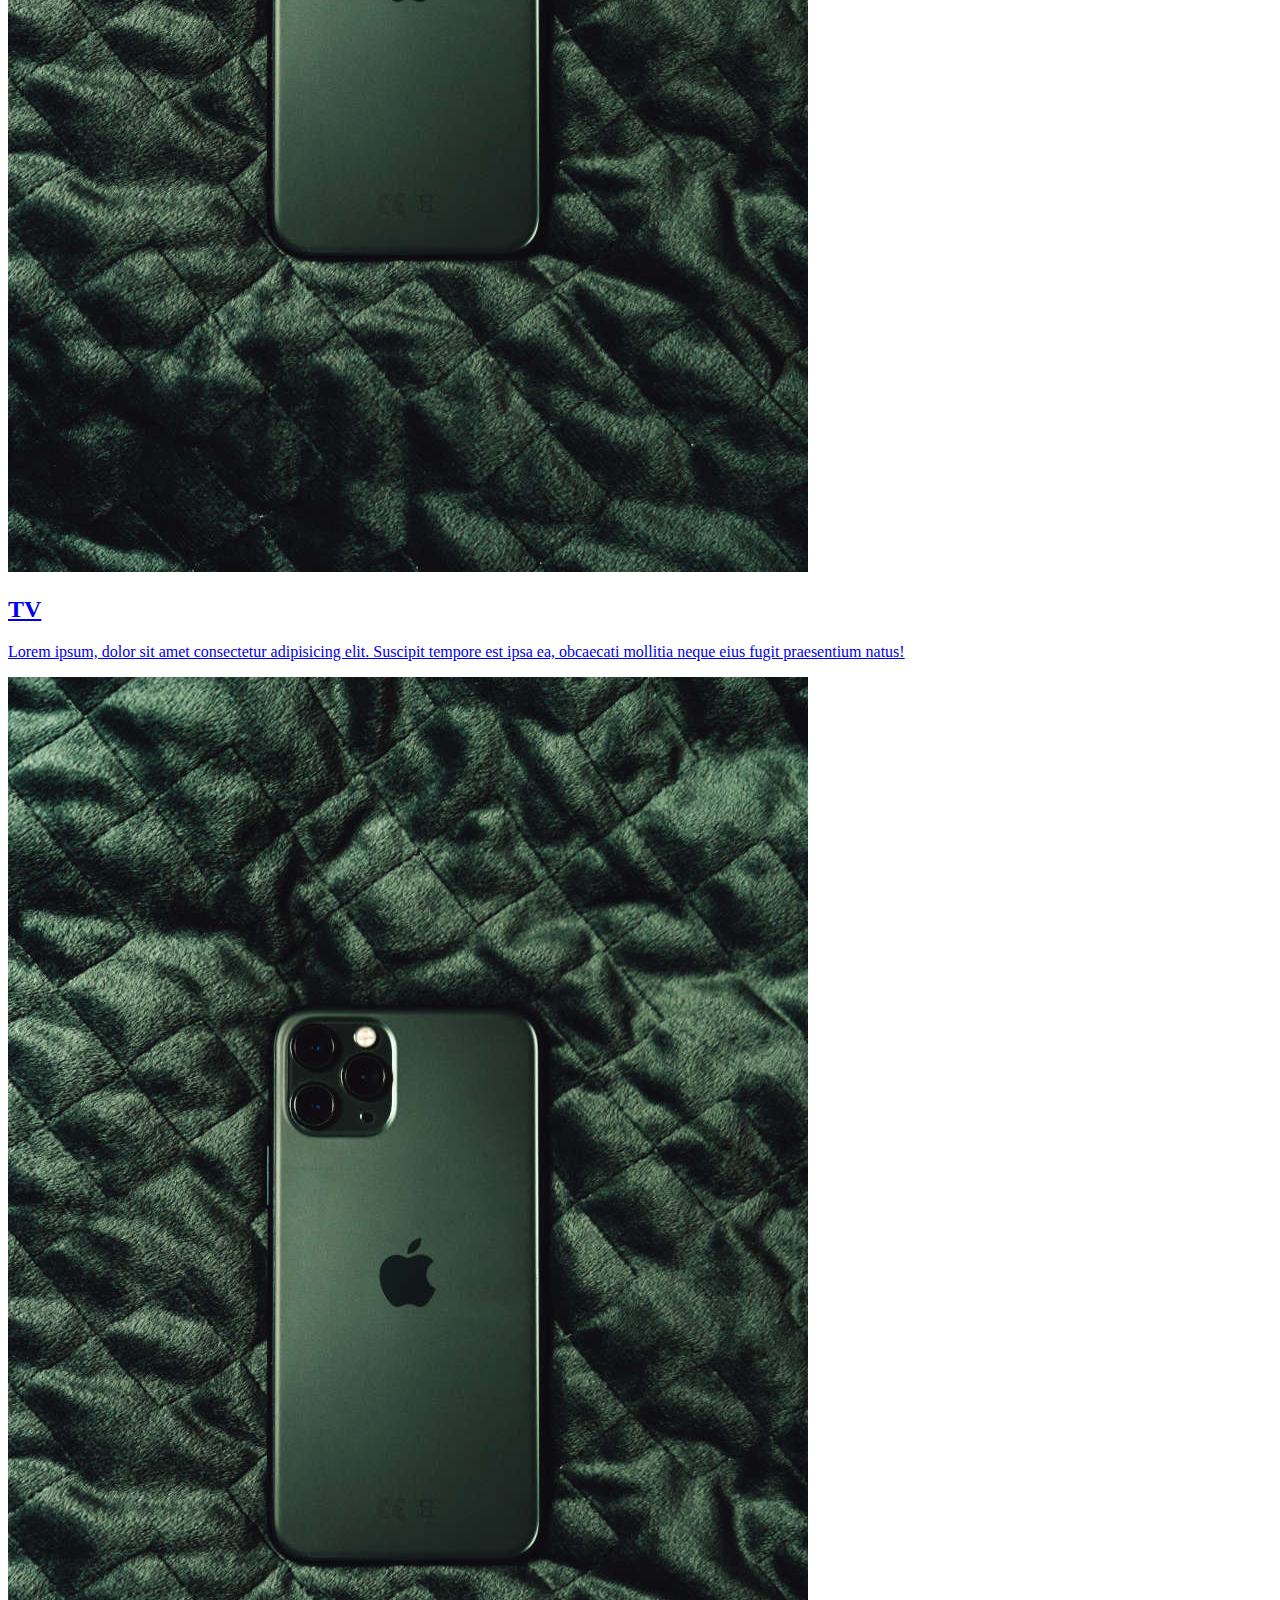
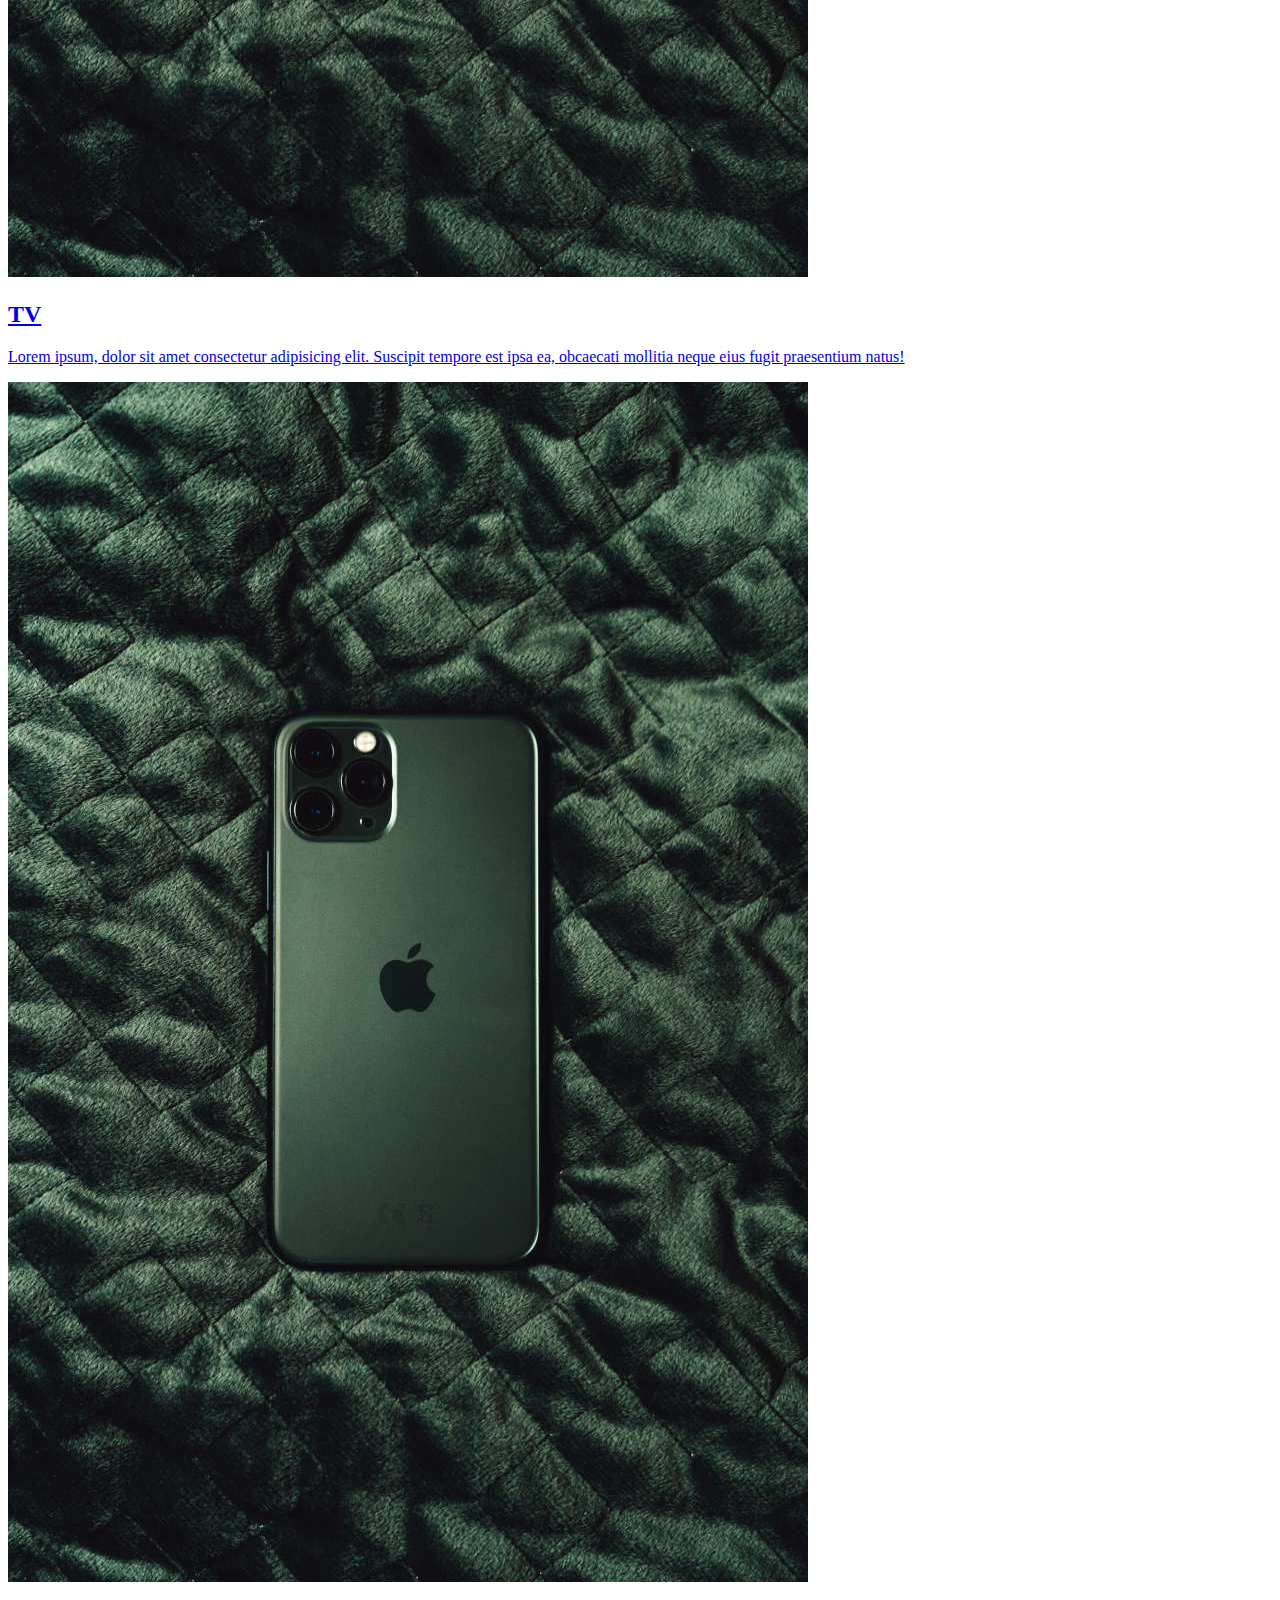
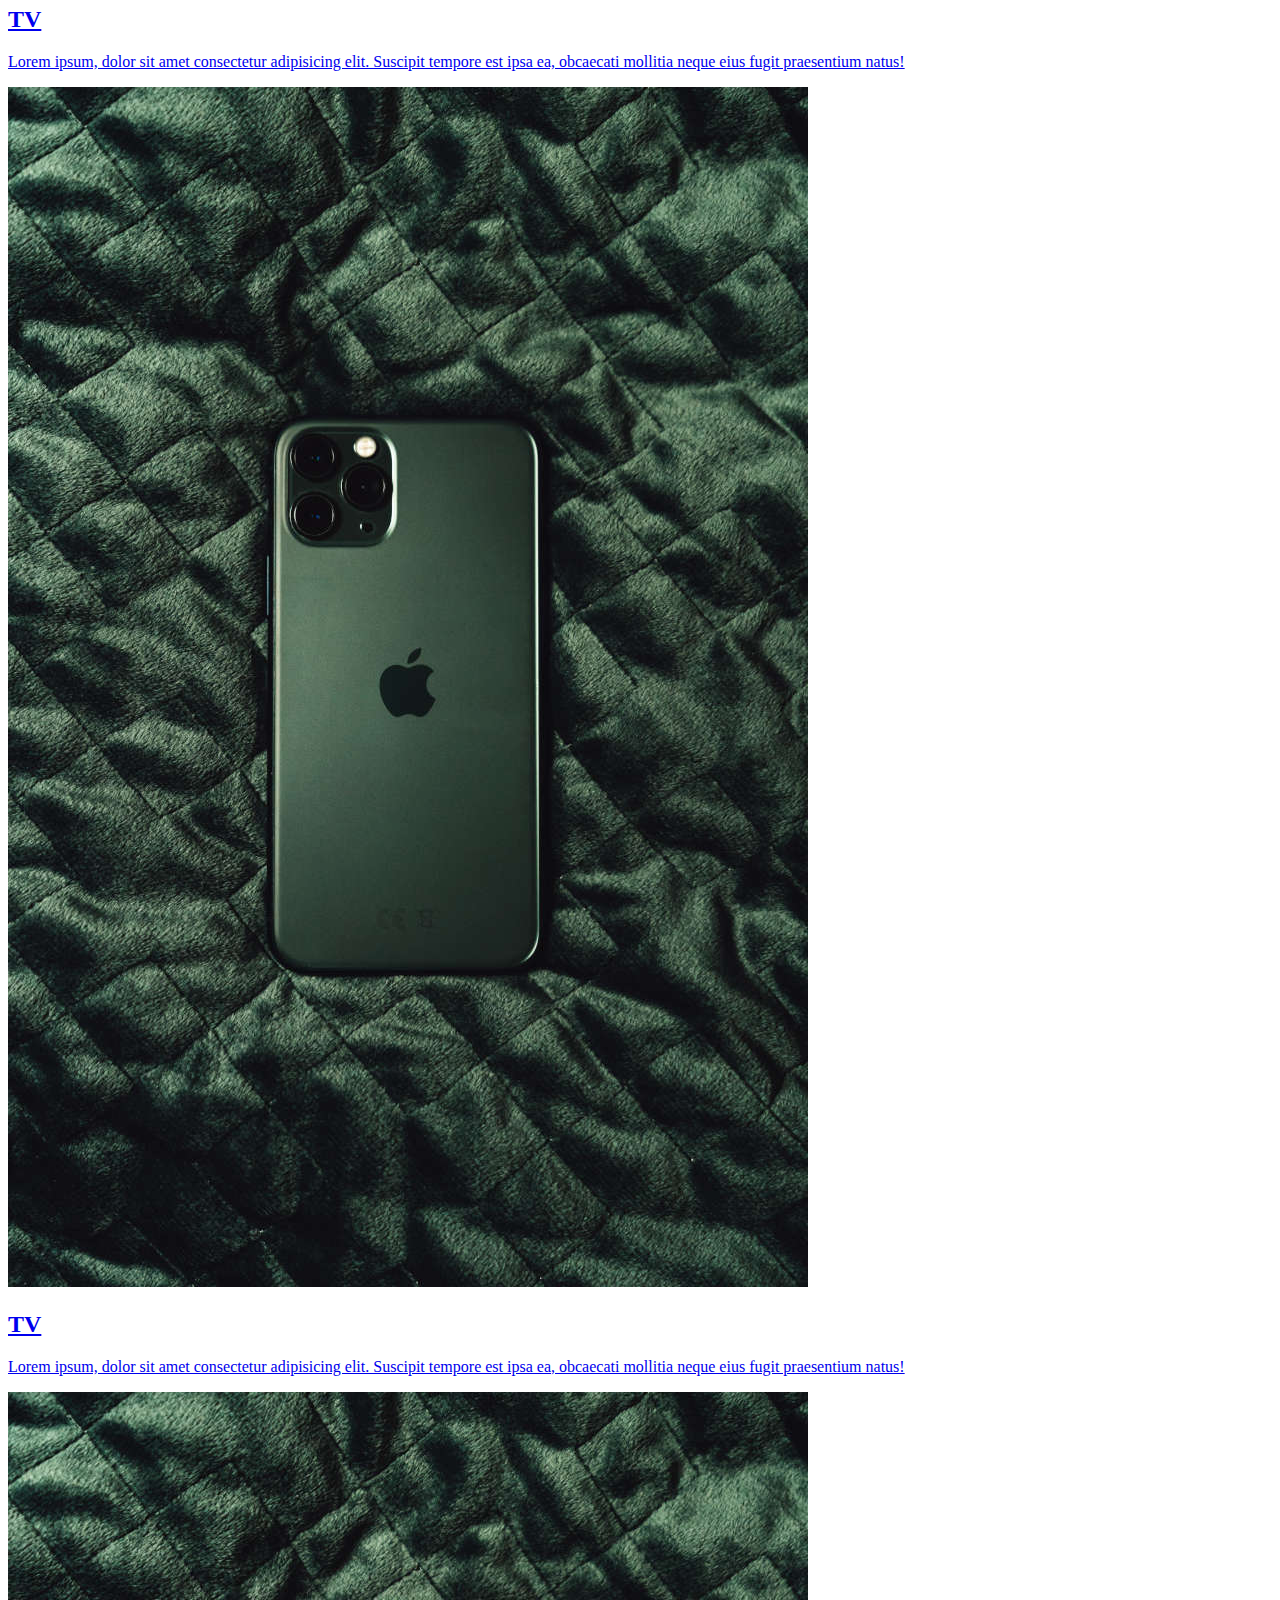
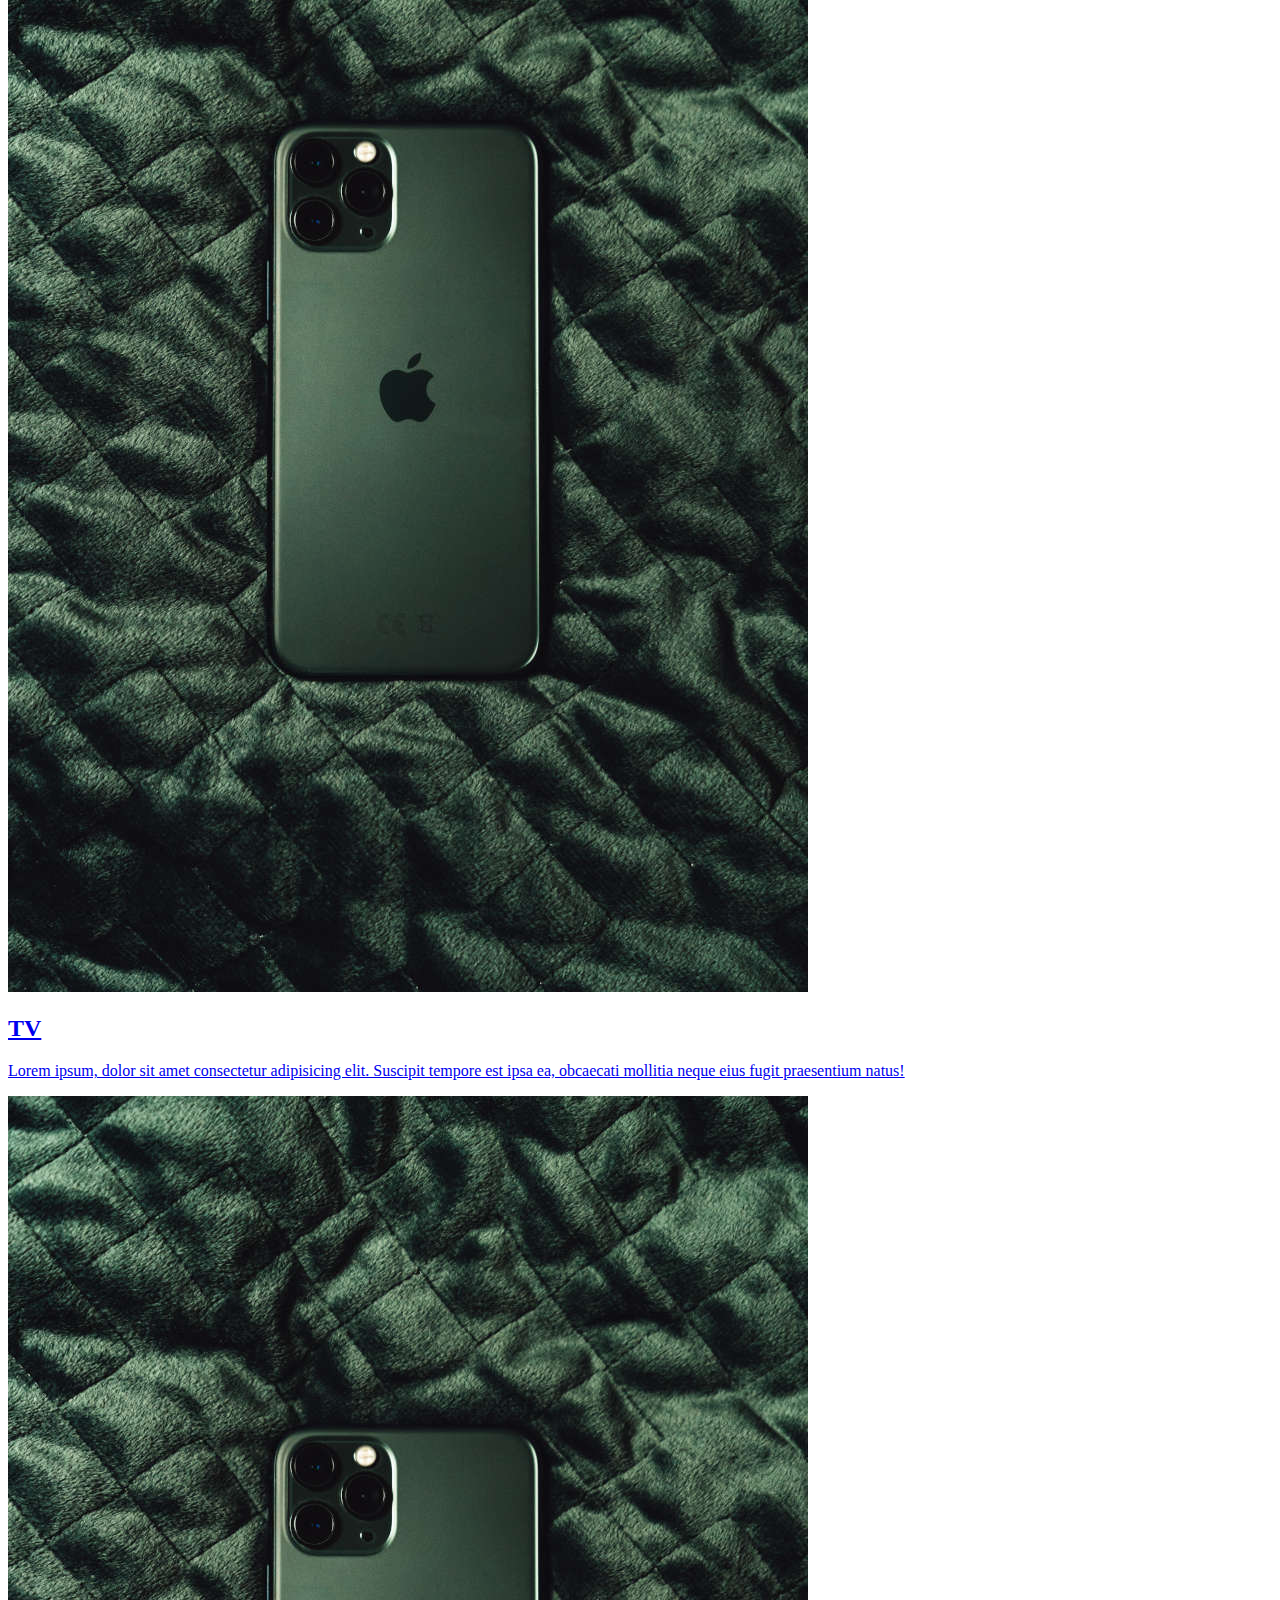
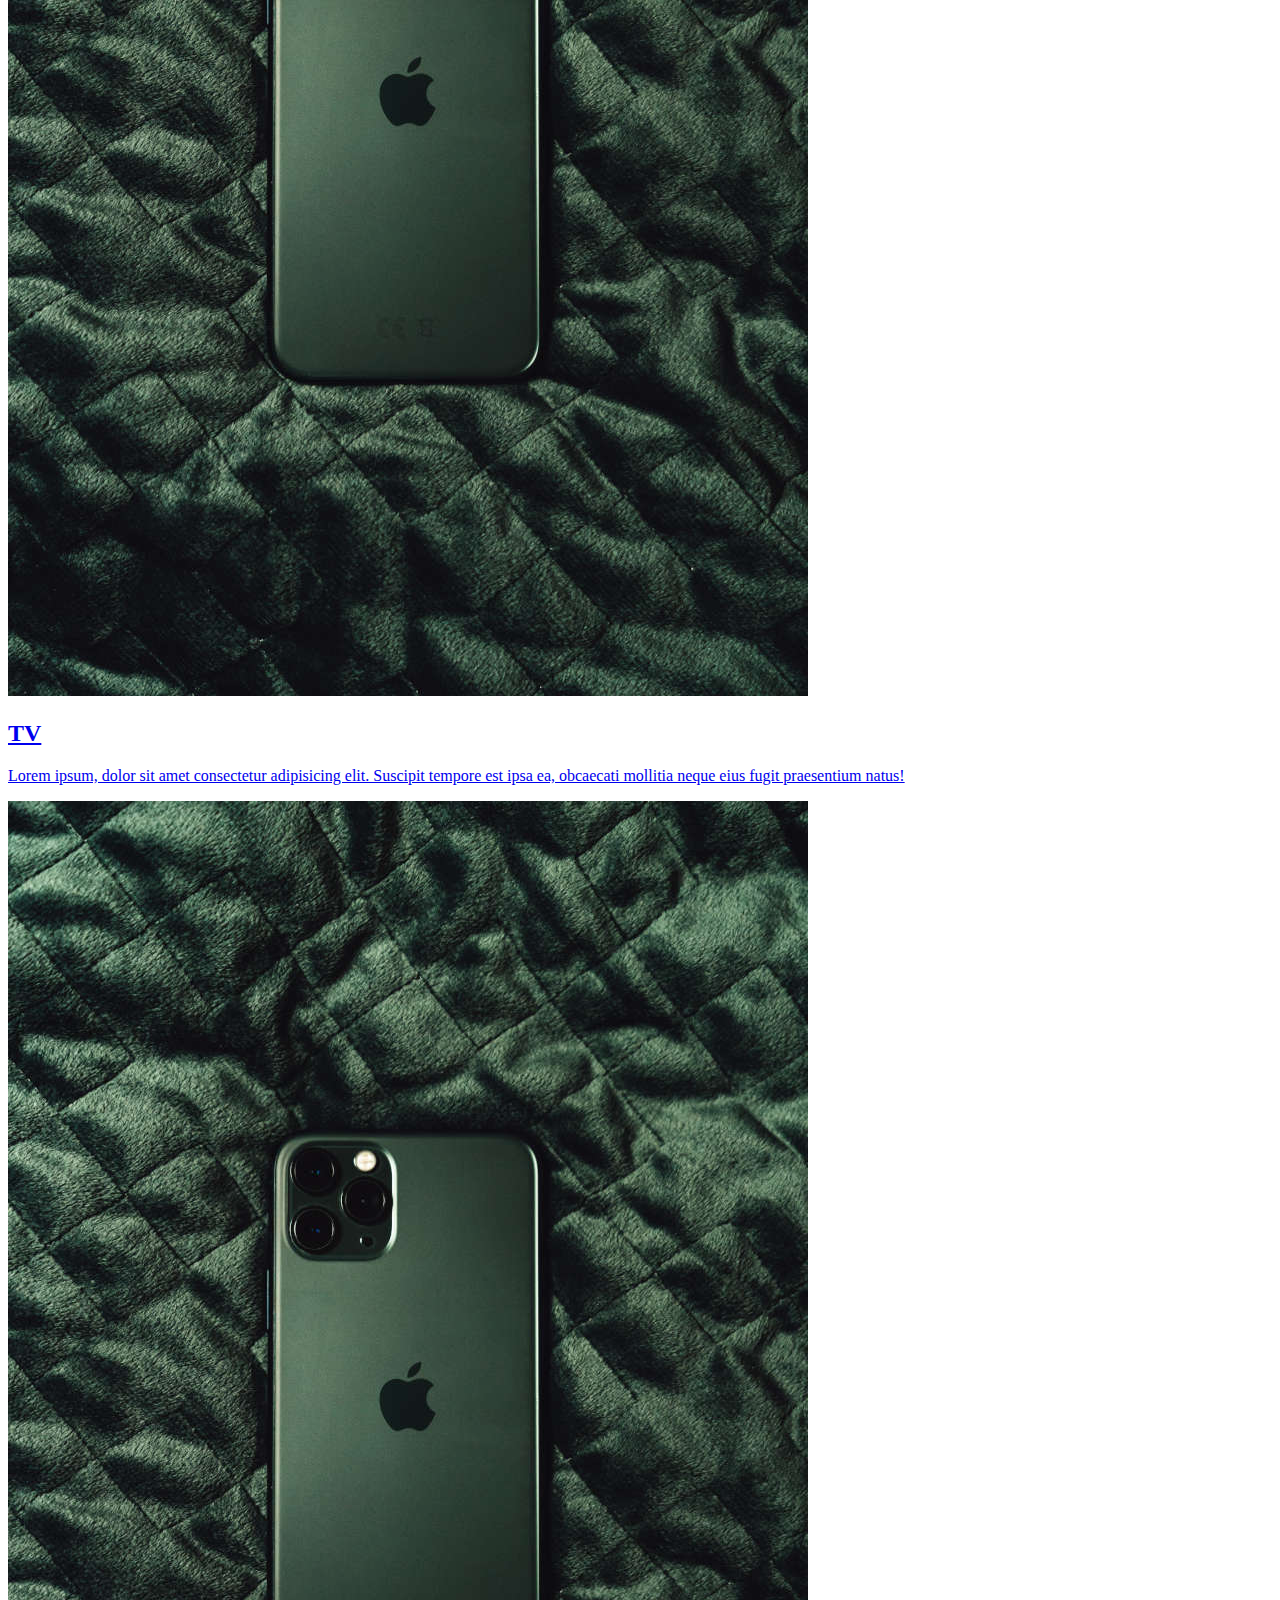
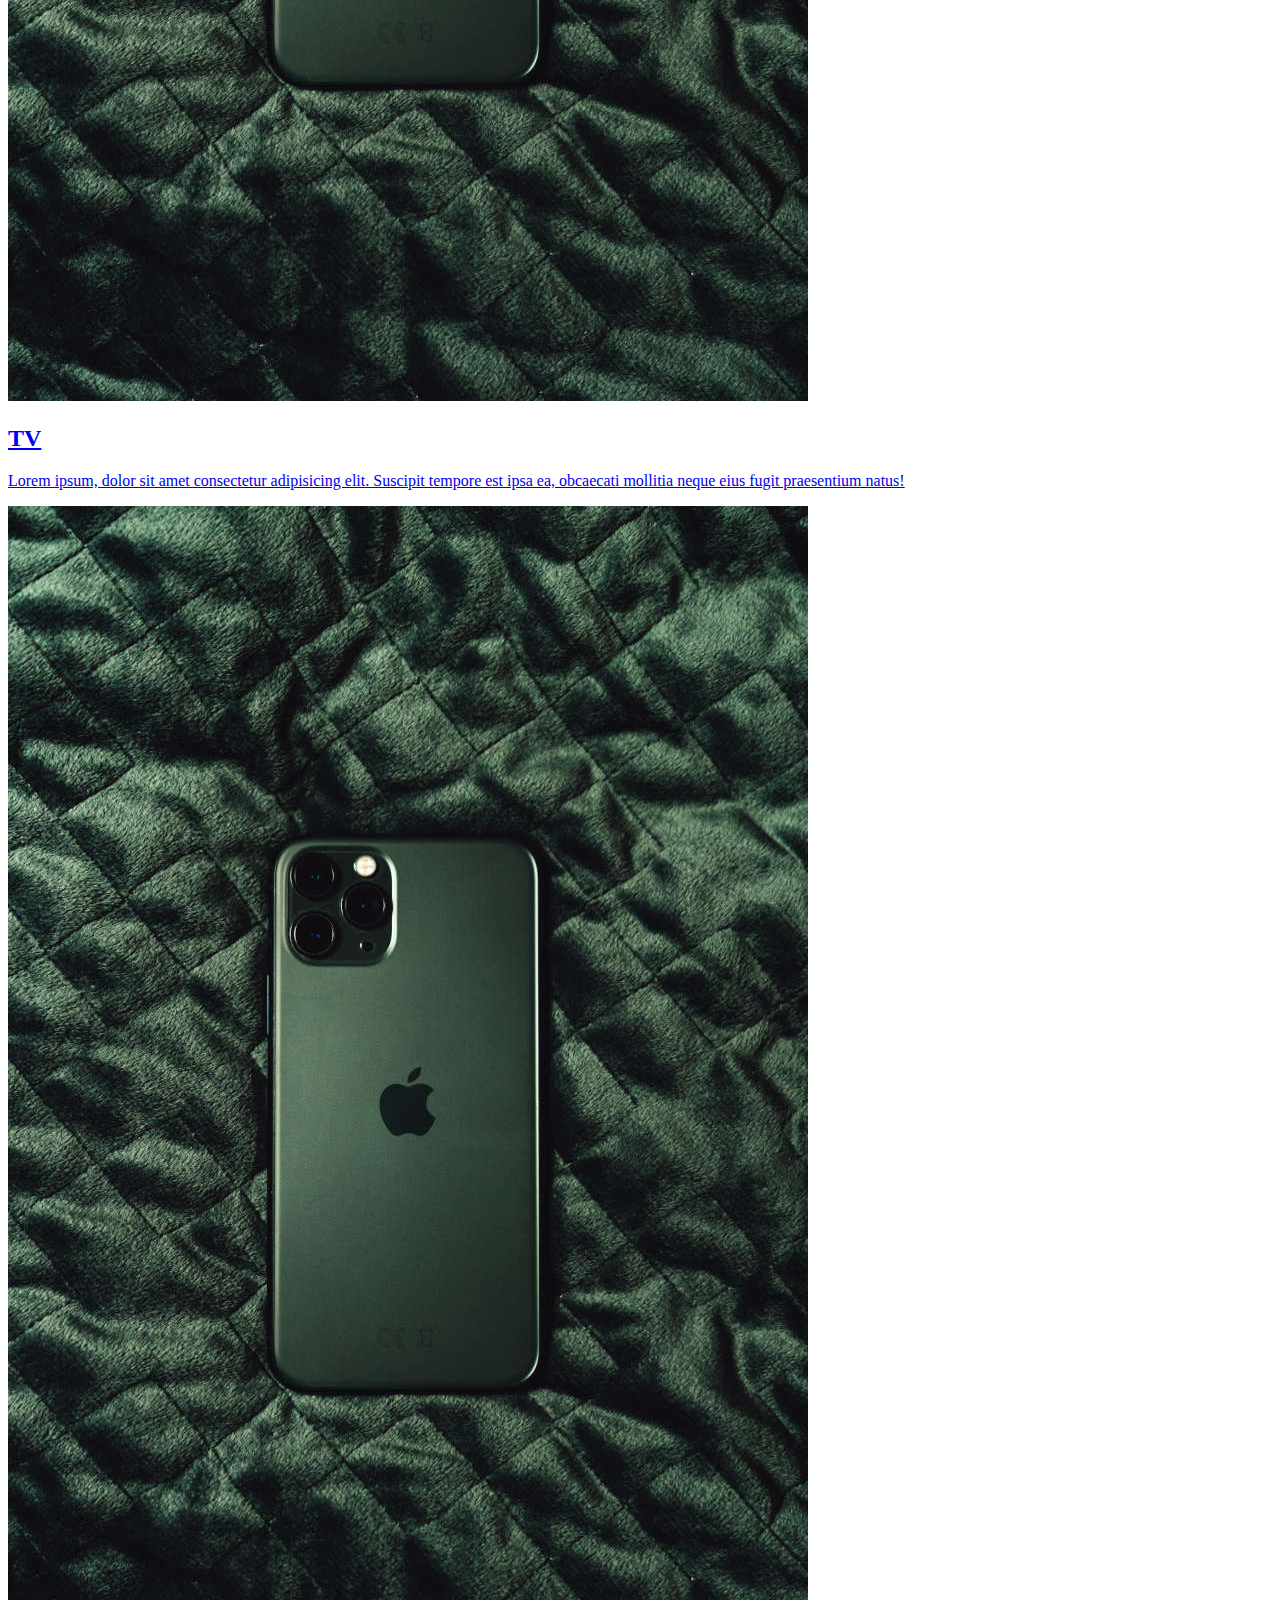
==== commit 43f6d096: "Agrego imagen carrito con iconhero / use pseudo BEFORE /use encoder svg a URL" ====
--- a/index.html
+++ b/index.html
@@ -47,9 +47,7 @@
                 <input type="search" class="search-bar__form-search" id="busqueda">
                 <input type="submit" class="search-bar__form-submit" value="Buscar">
             </form>
-            <div class="search-bar__carrito-container">
-                C
-            </div>
+            <div class="search-bar__carrito-container"></div>
             <div class="menu-toggle">
                 <label for="menu" class="menu-toggle__label">
                     <span class="menu-toggle__top-bread"></span>
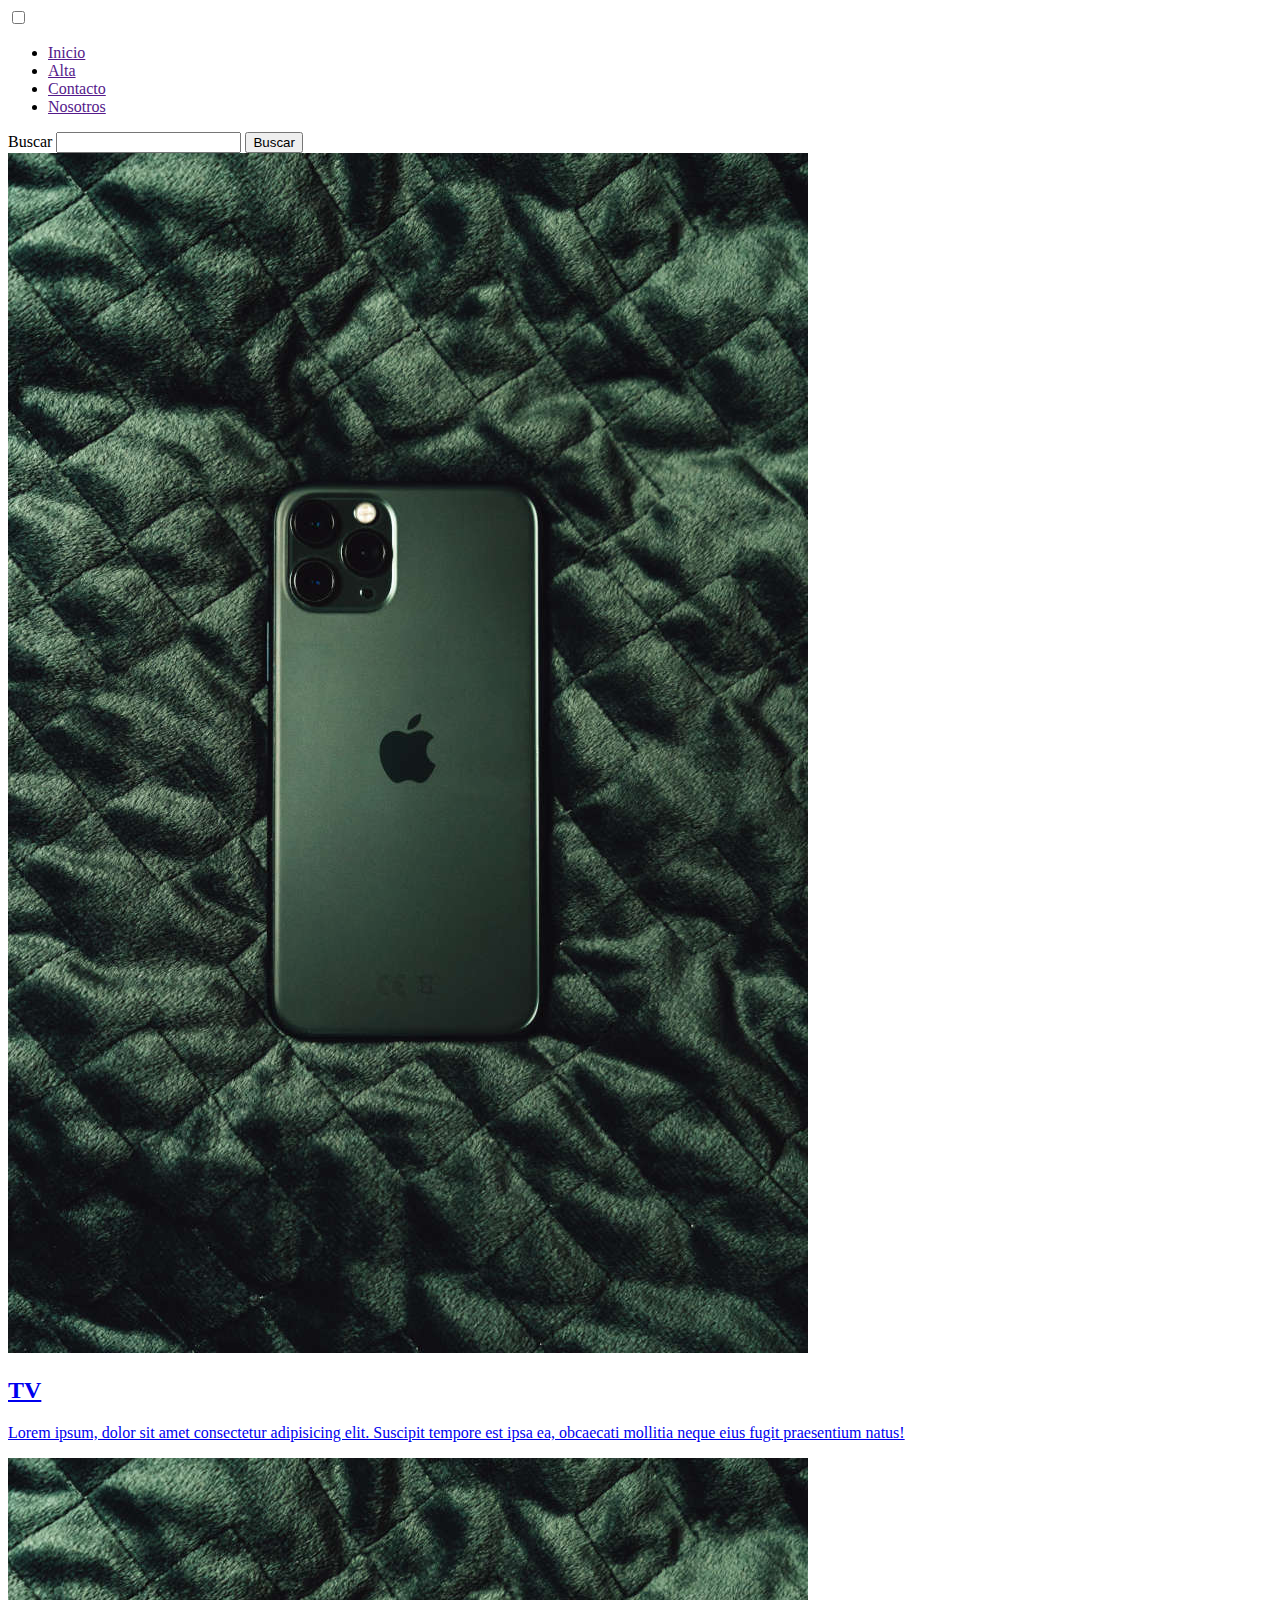
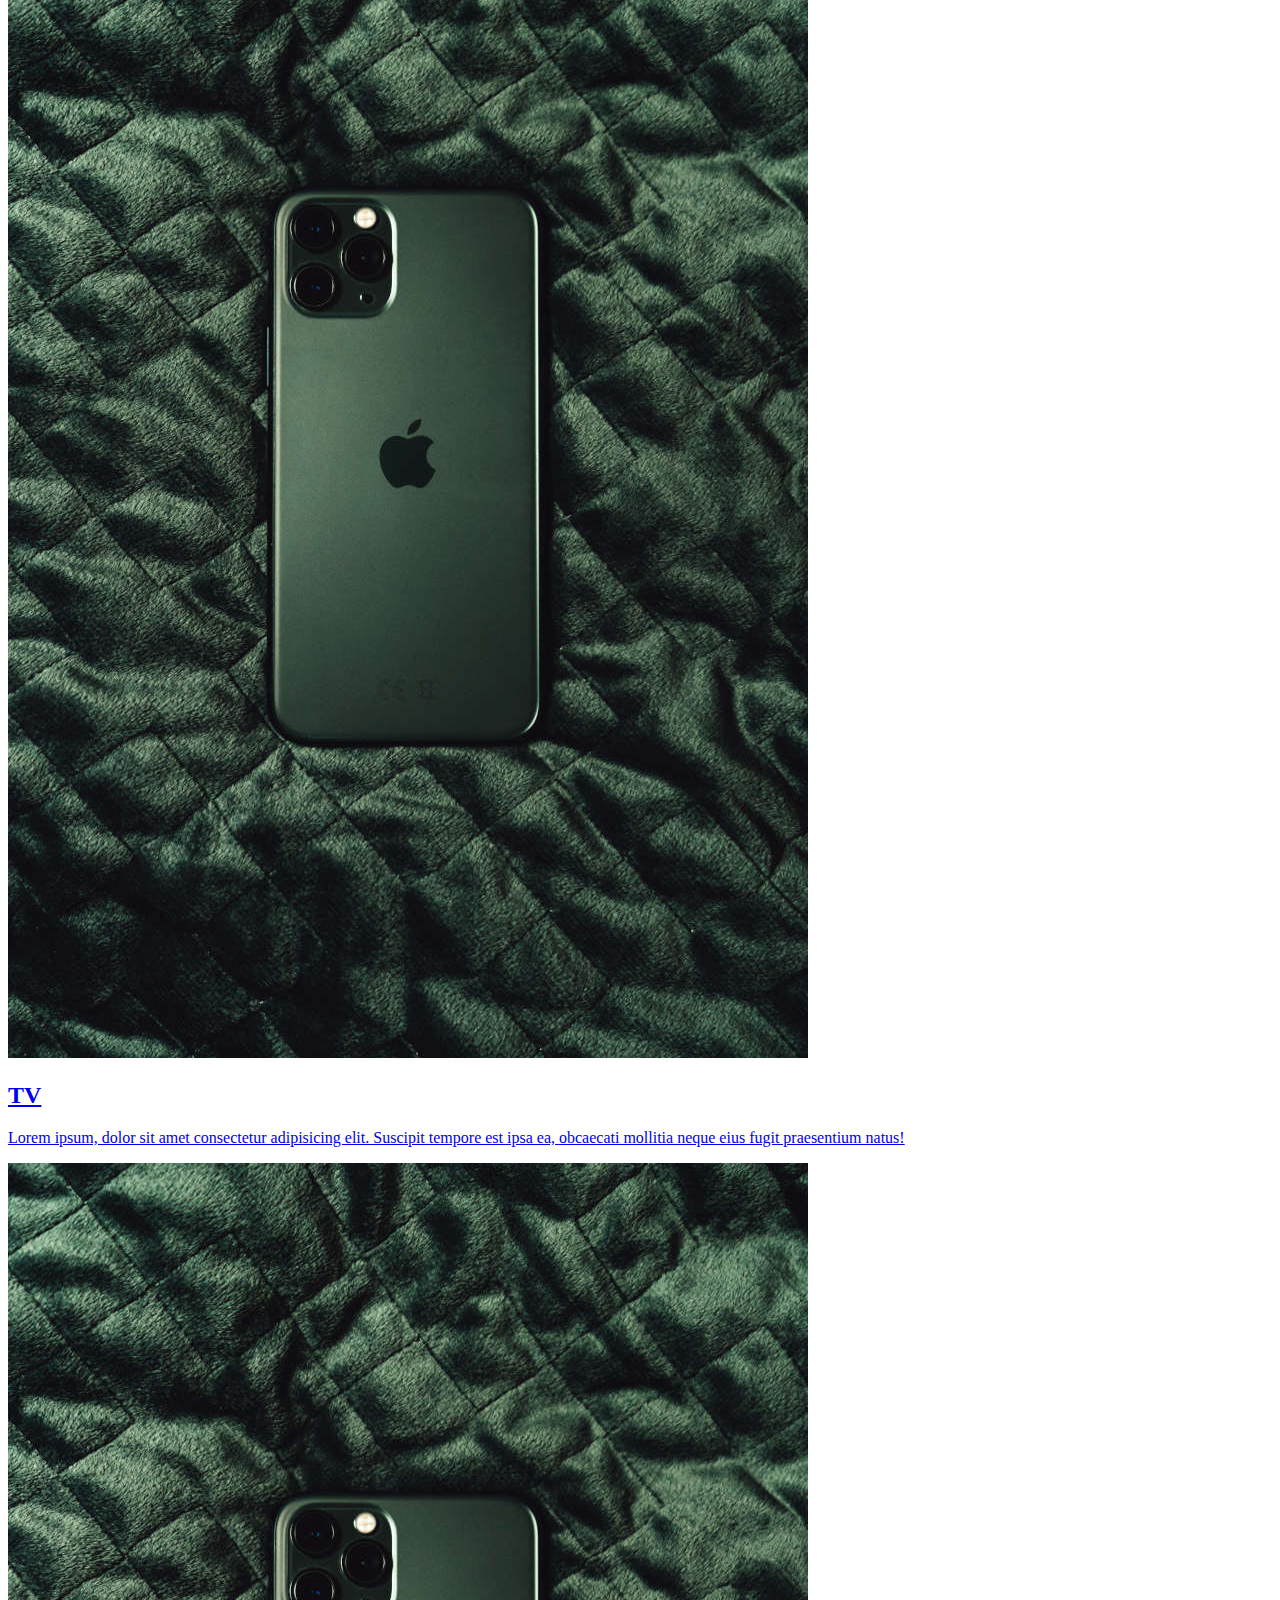
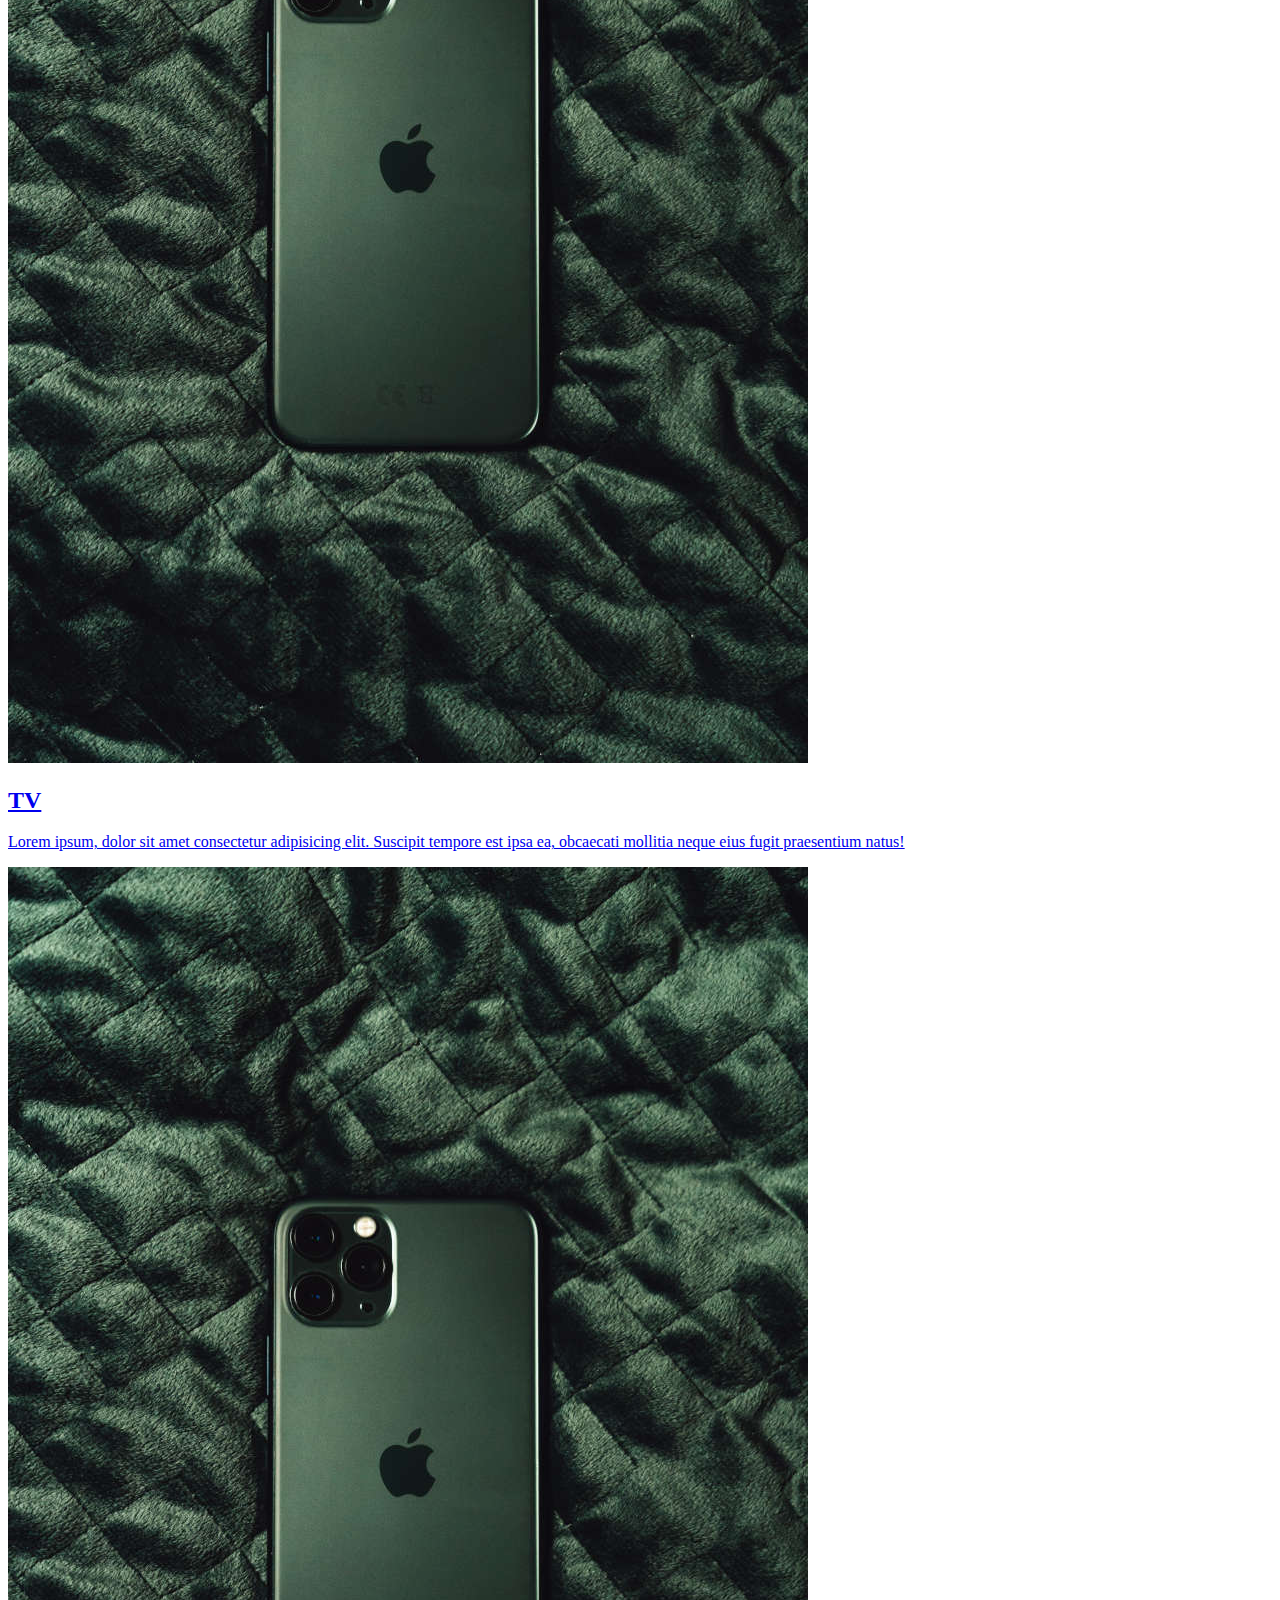
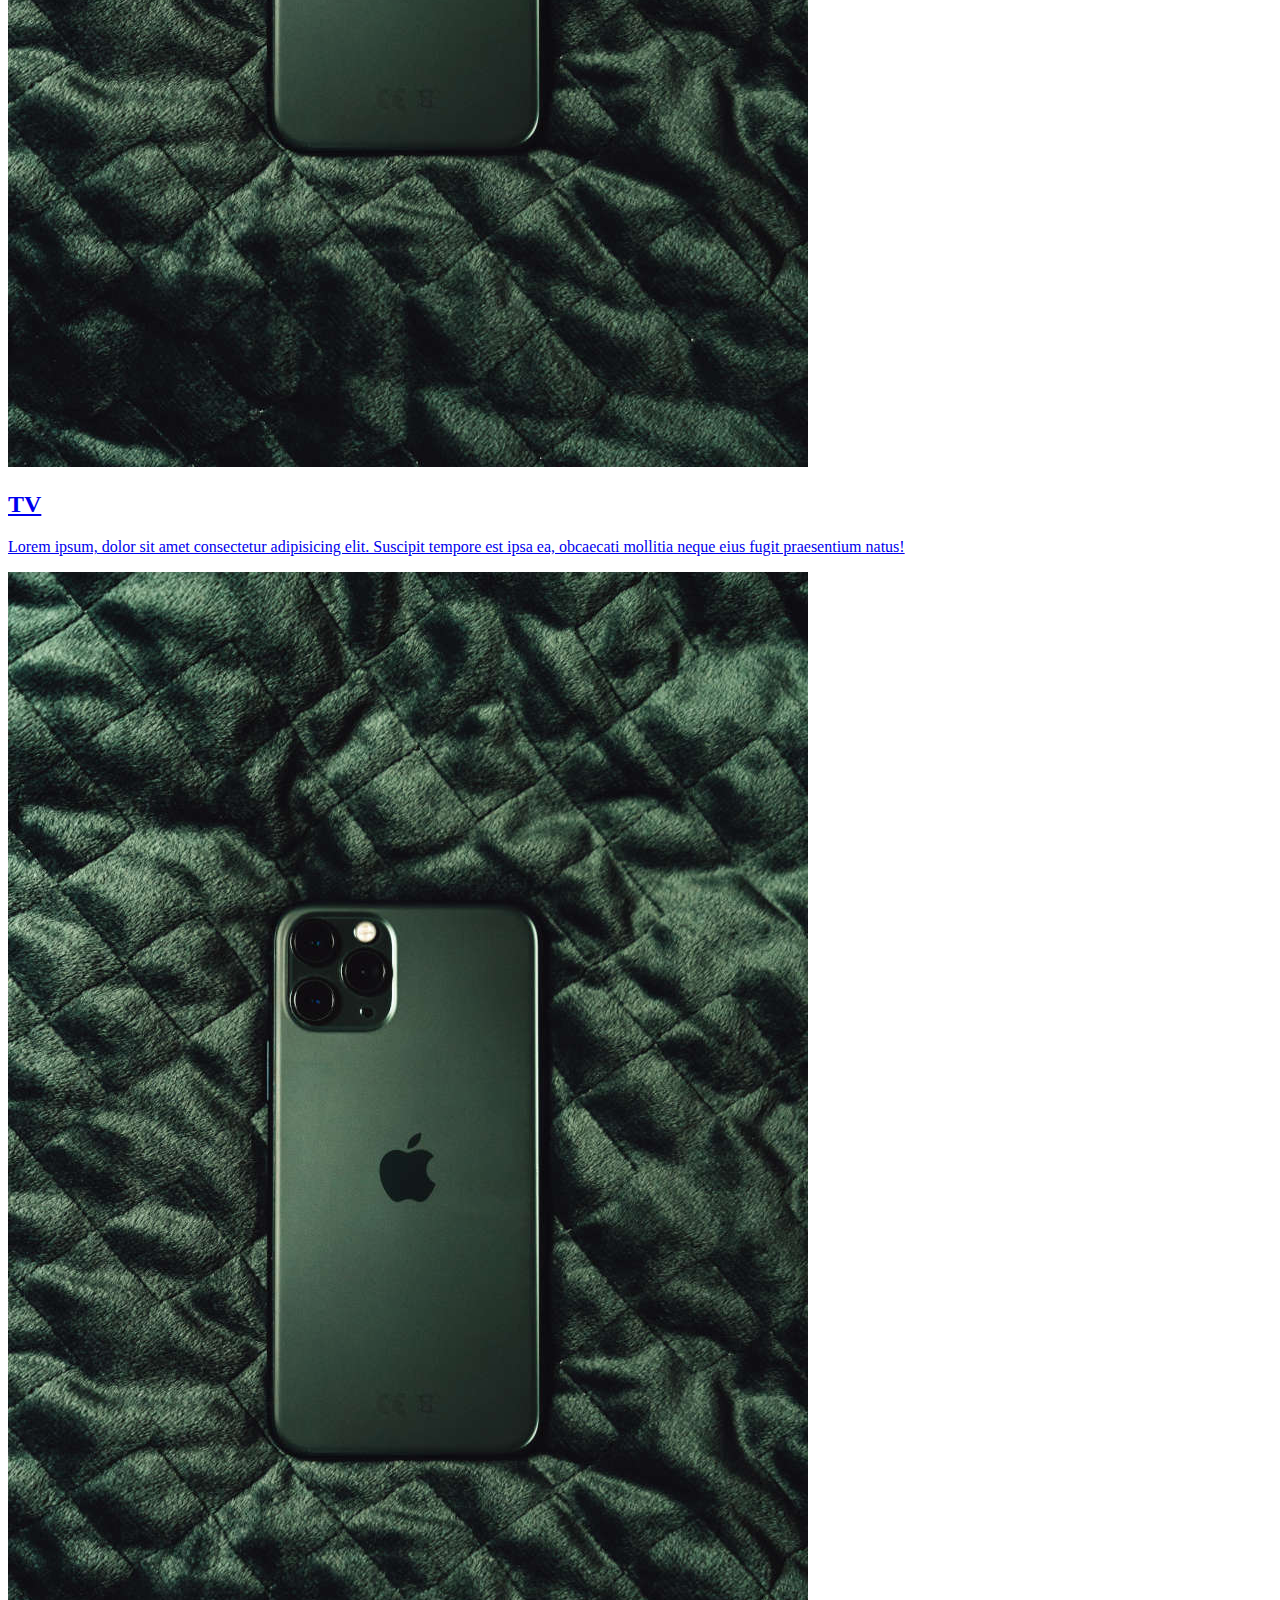
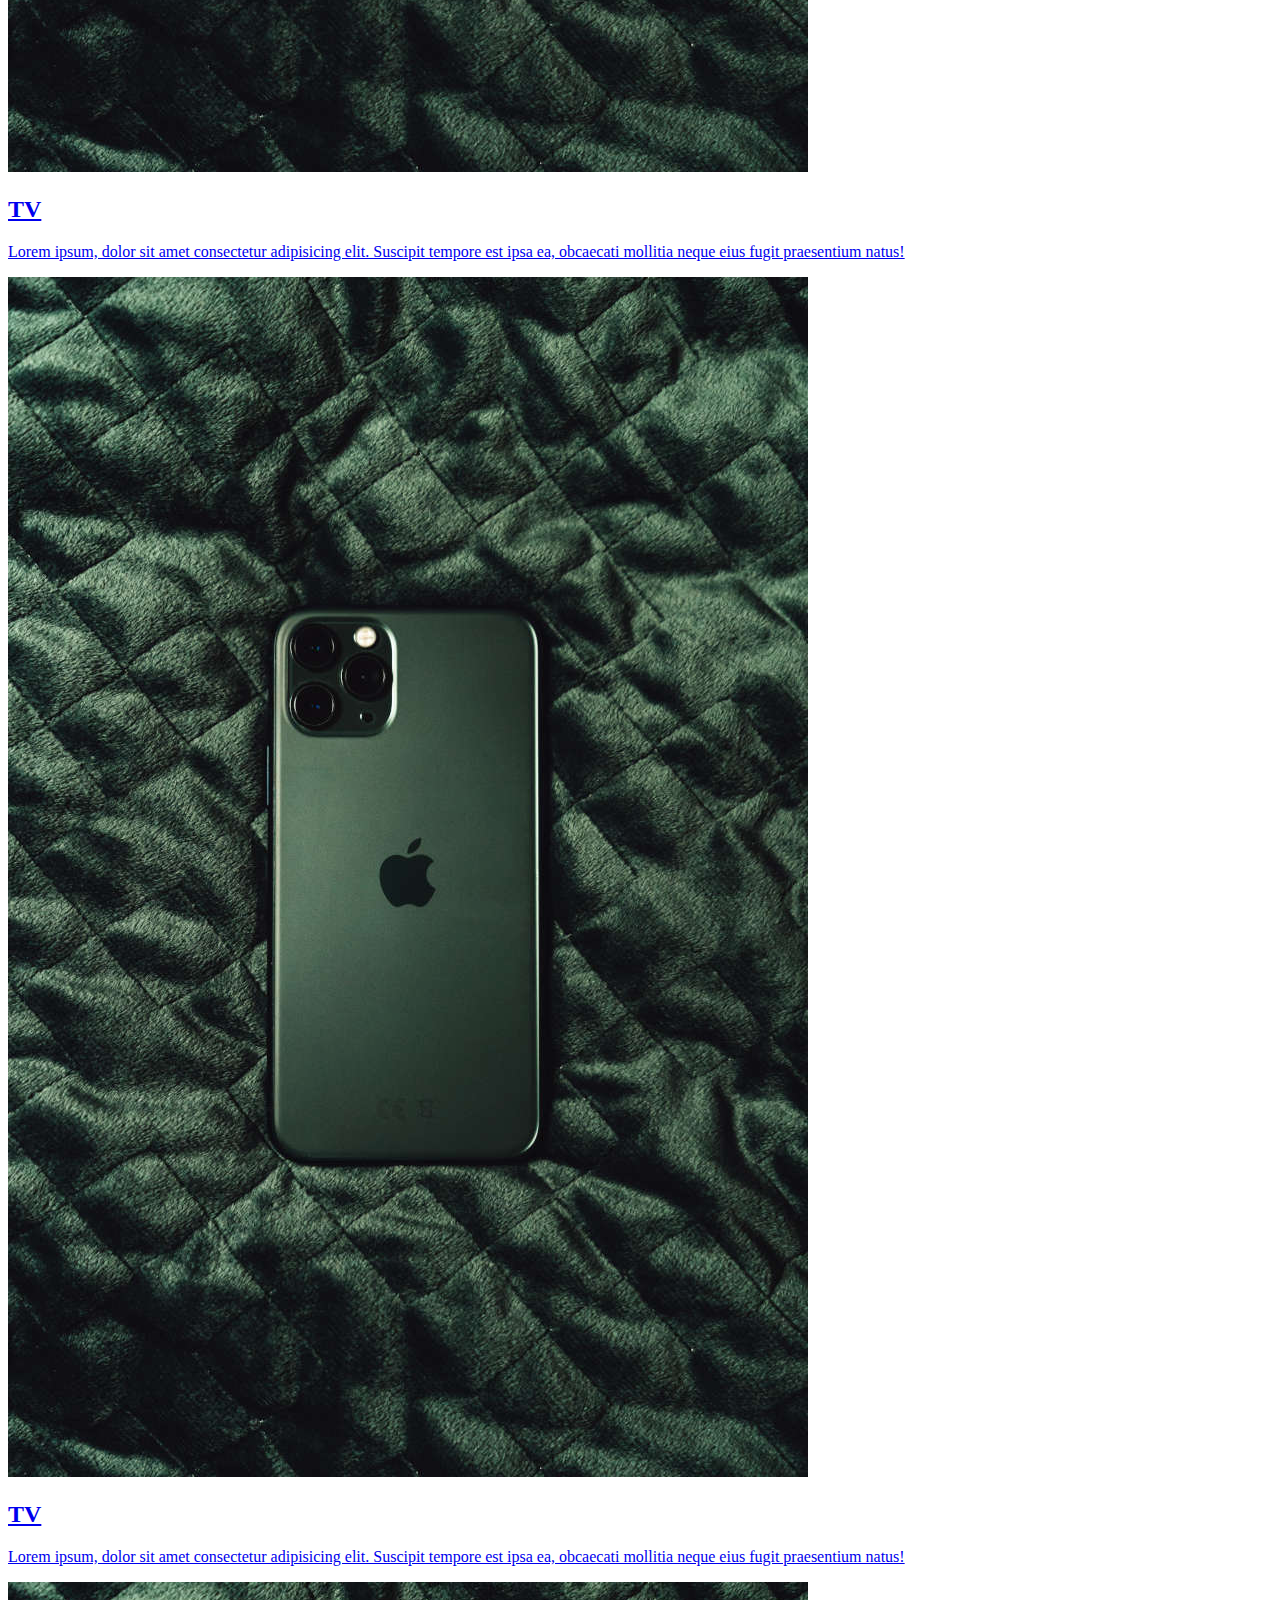
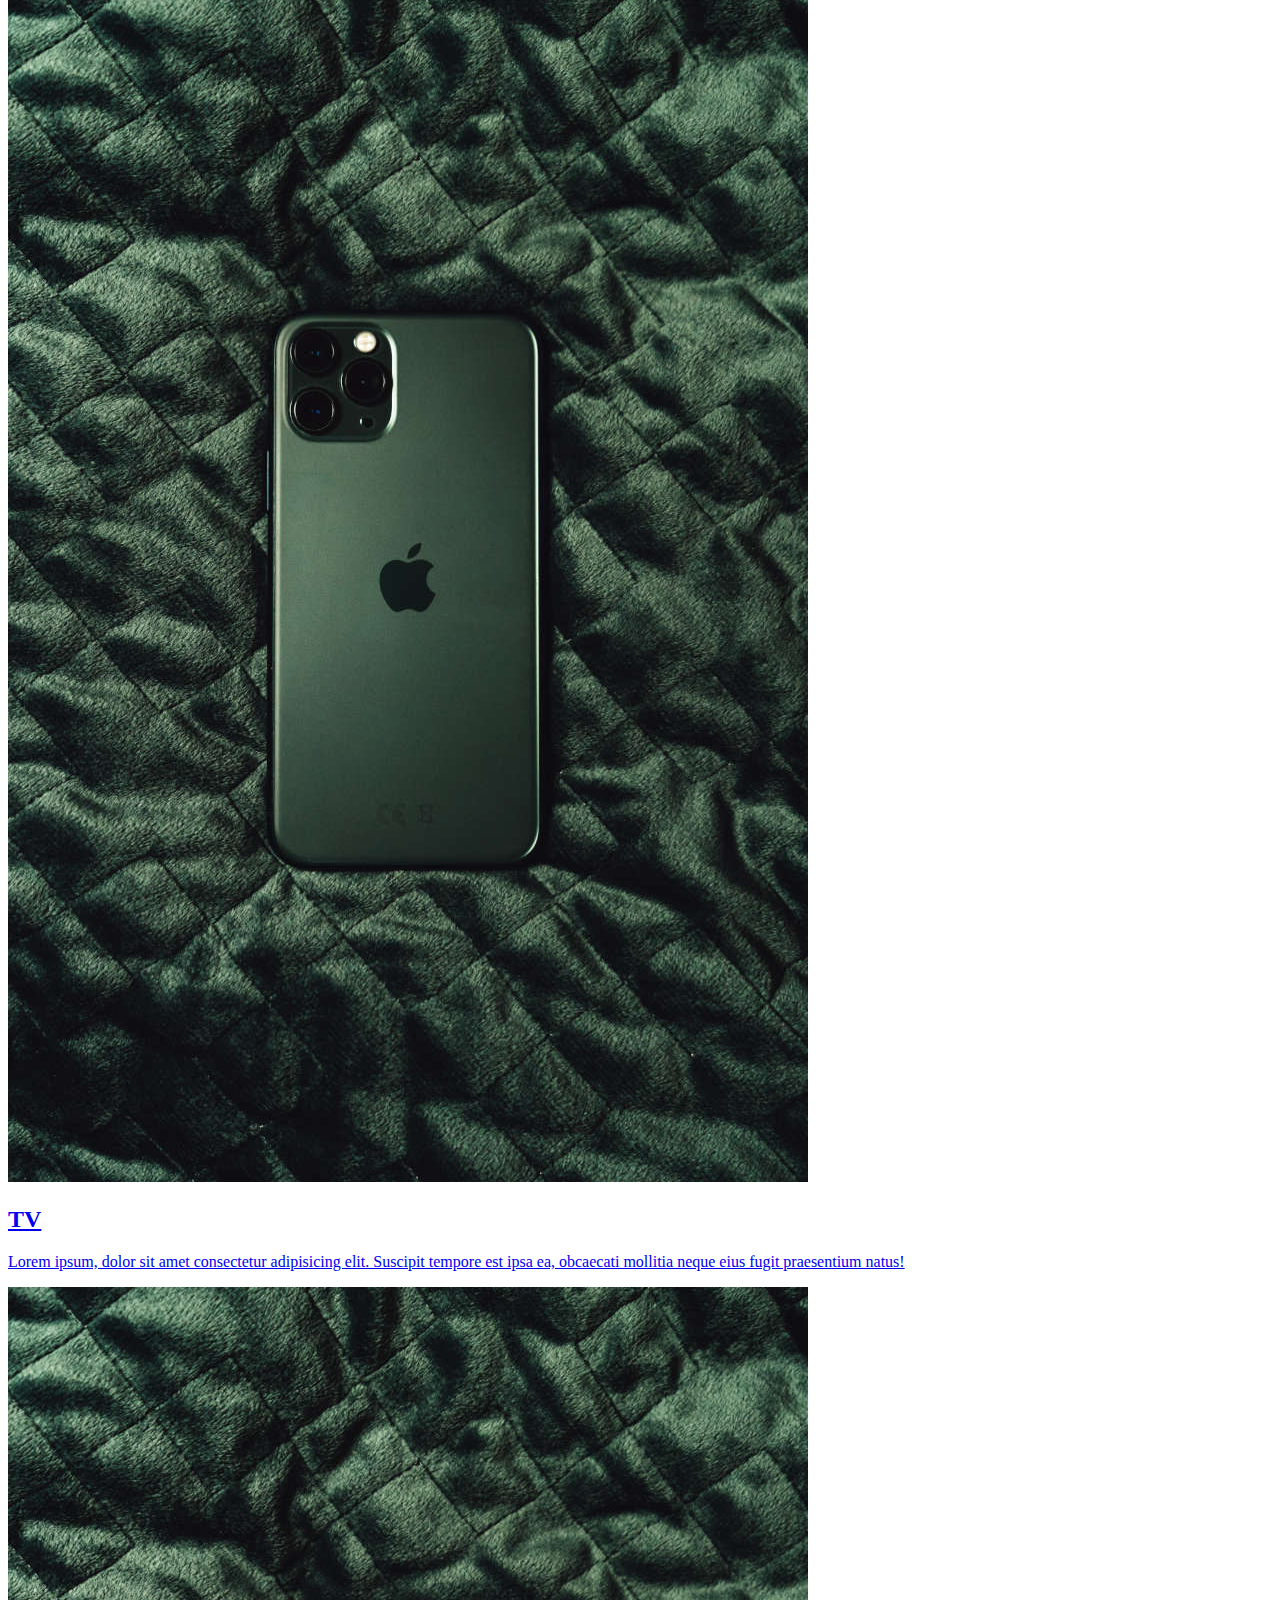
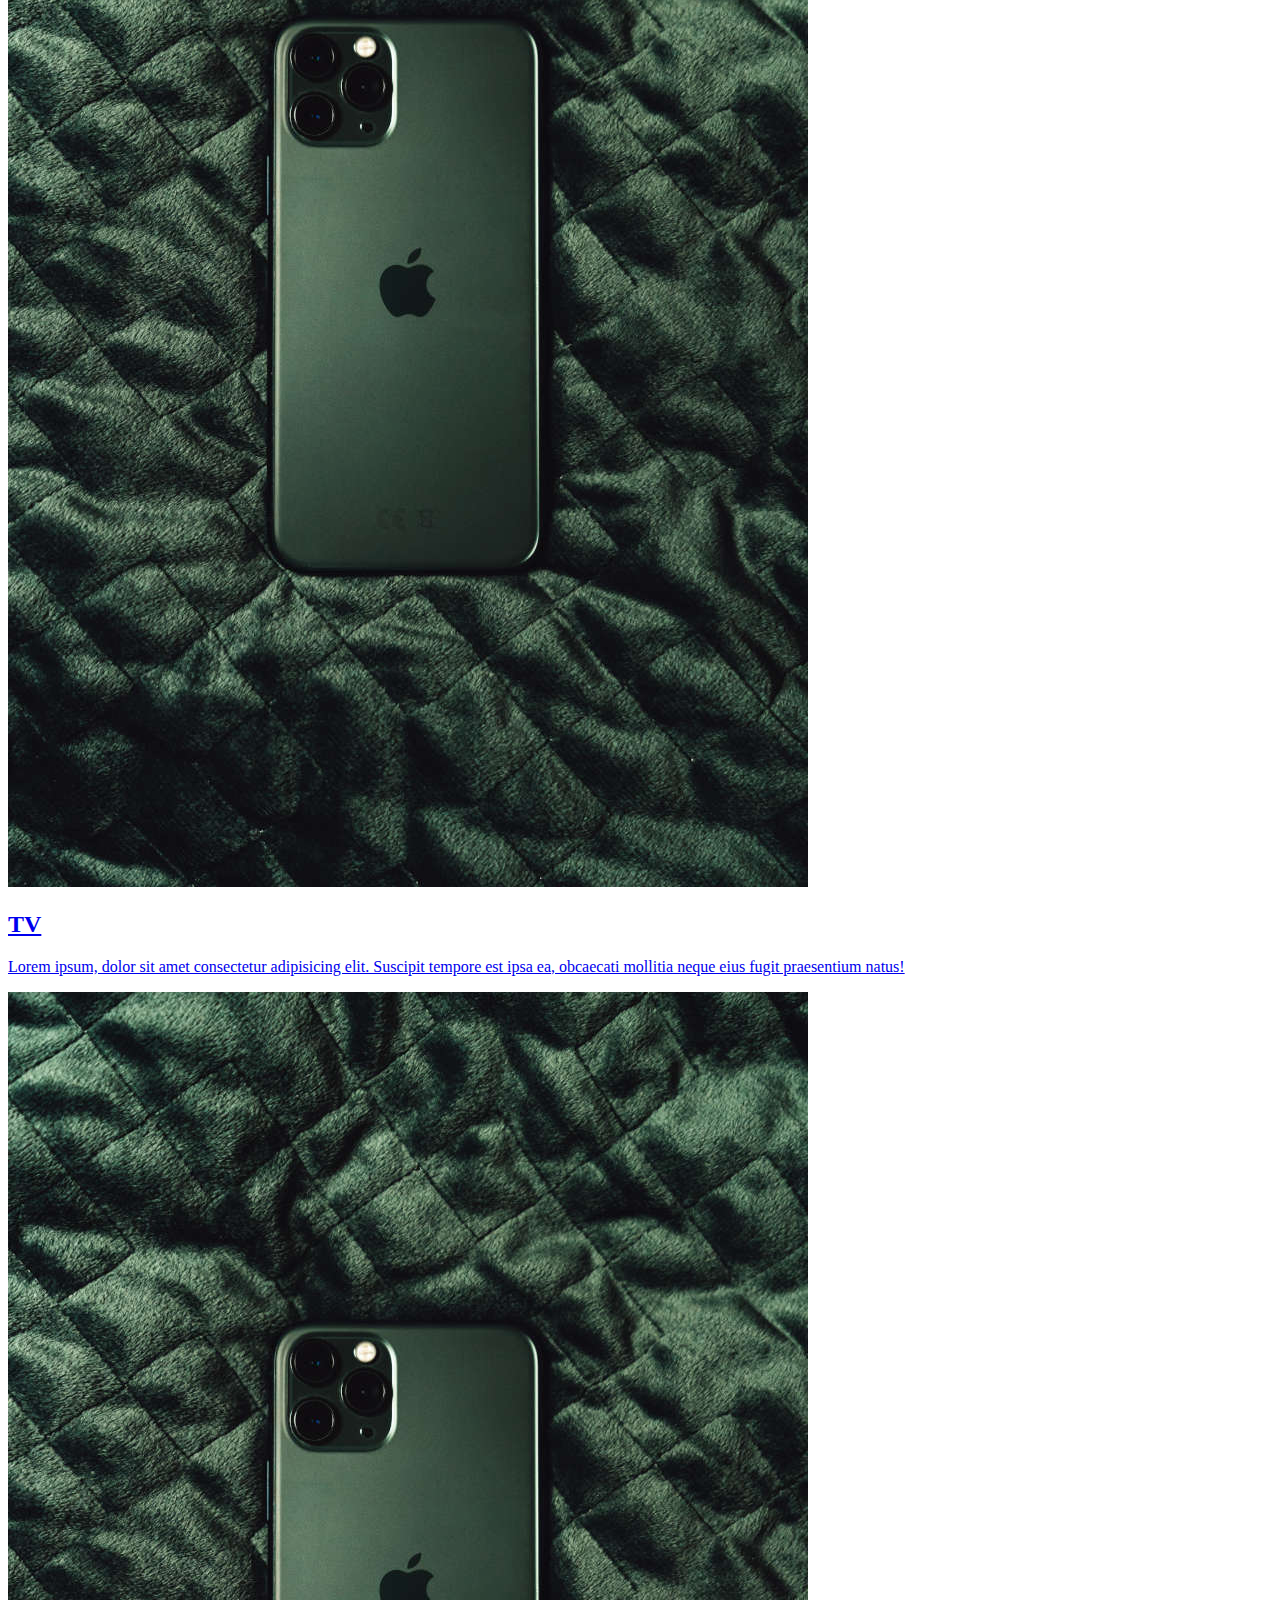
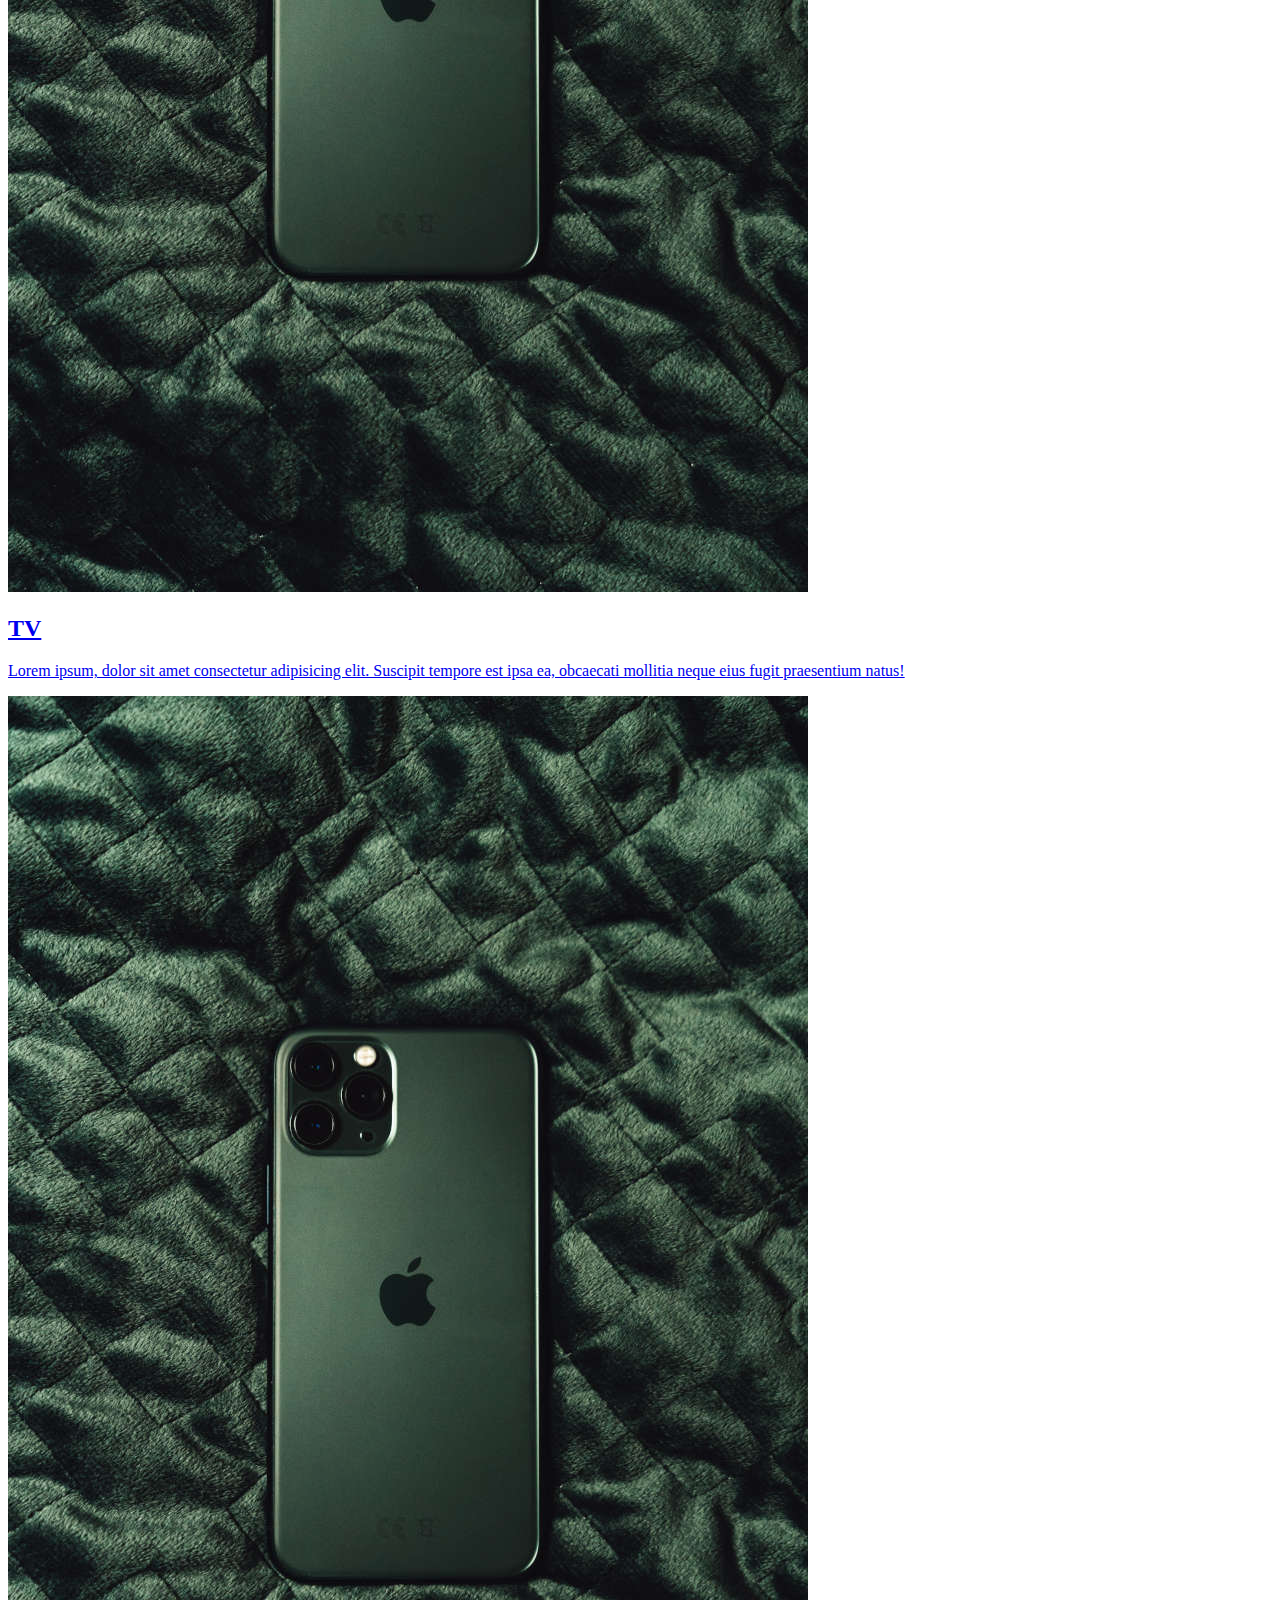
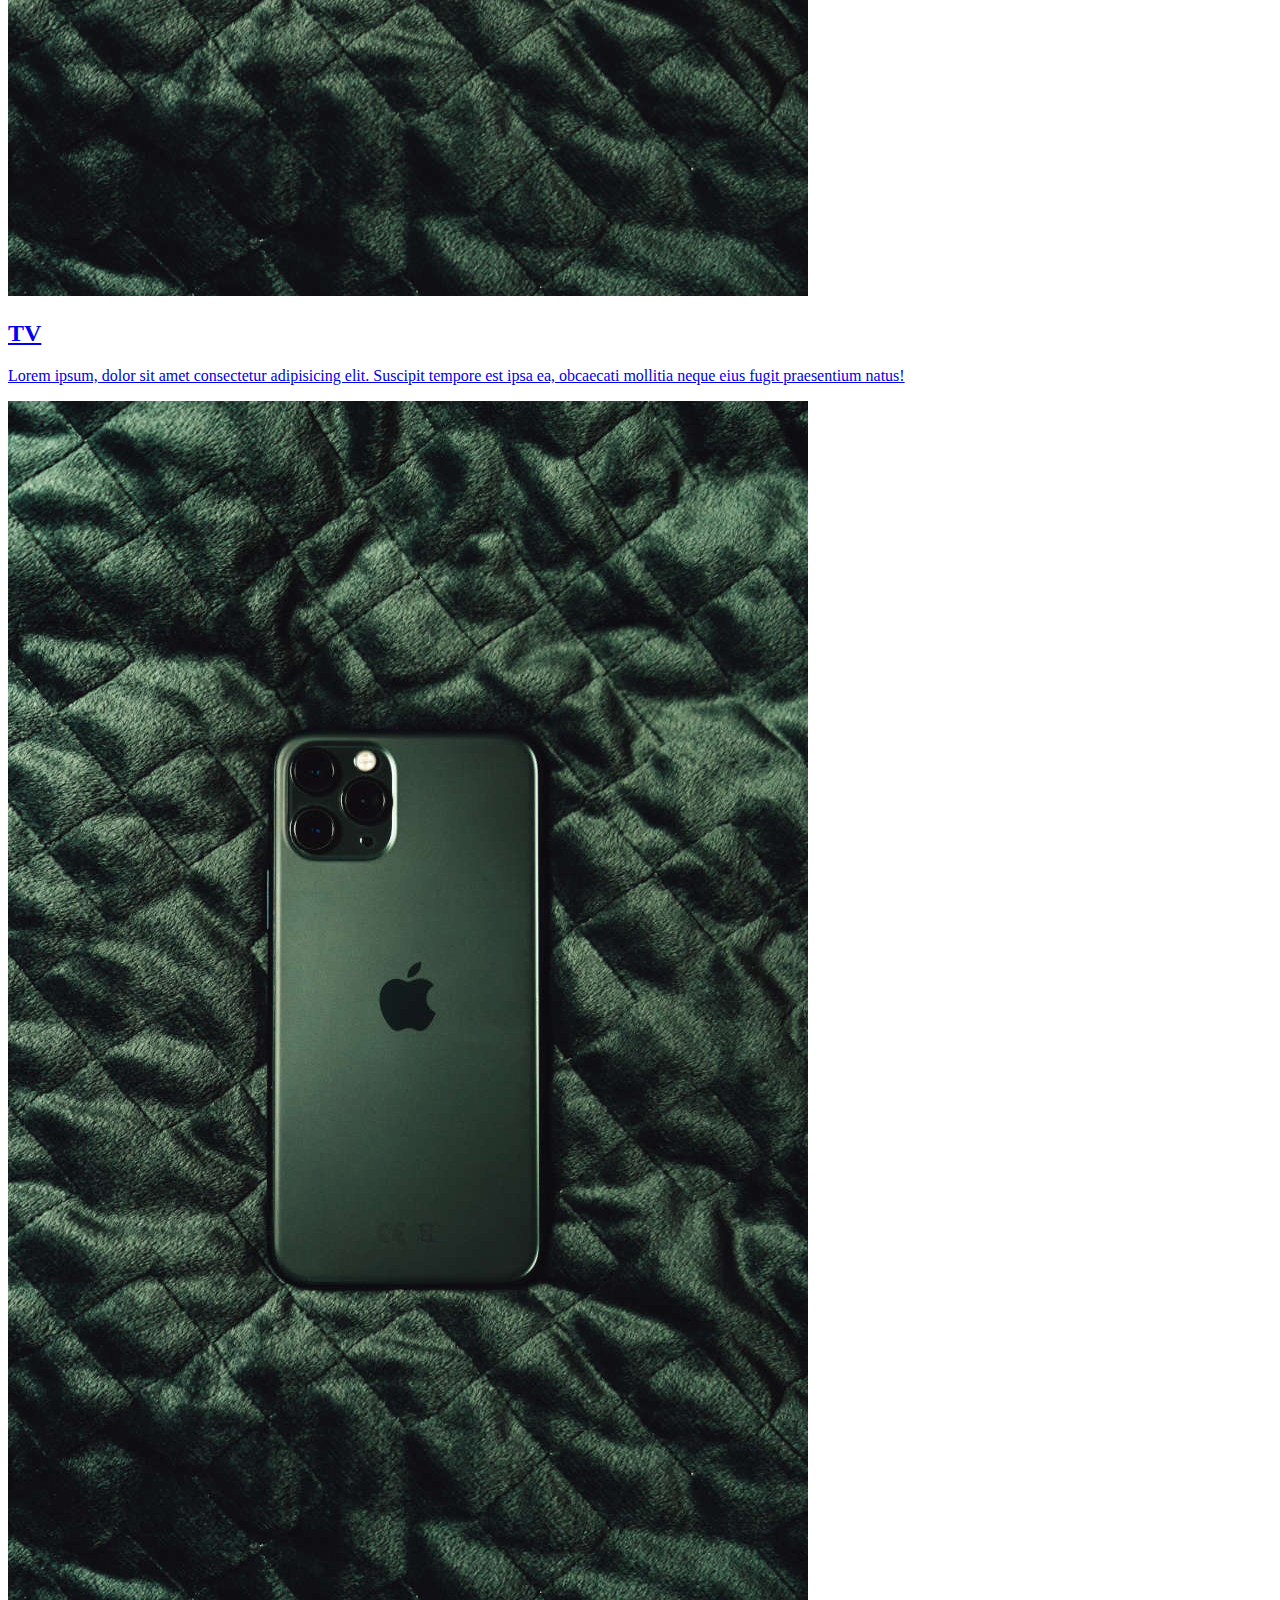
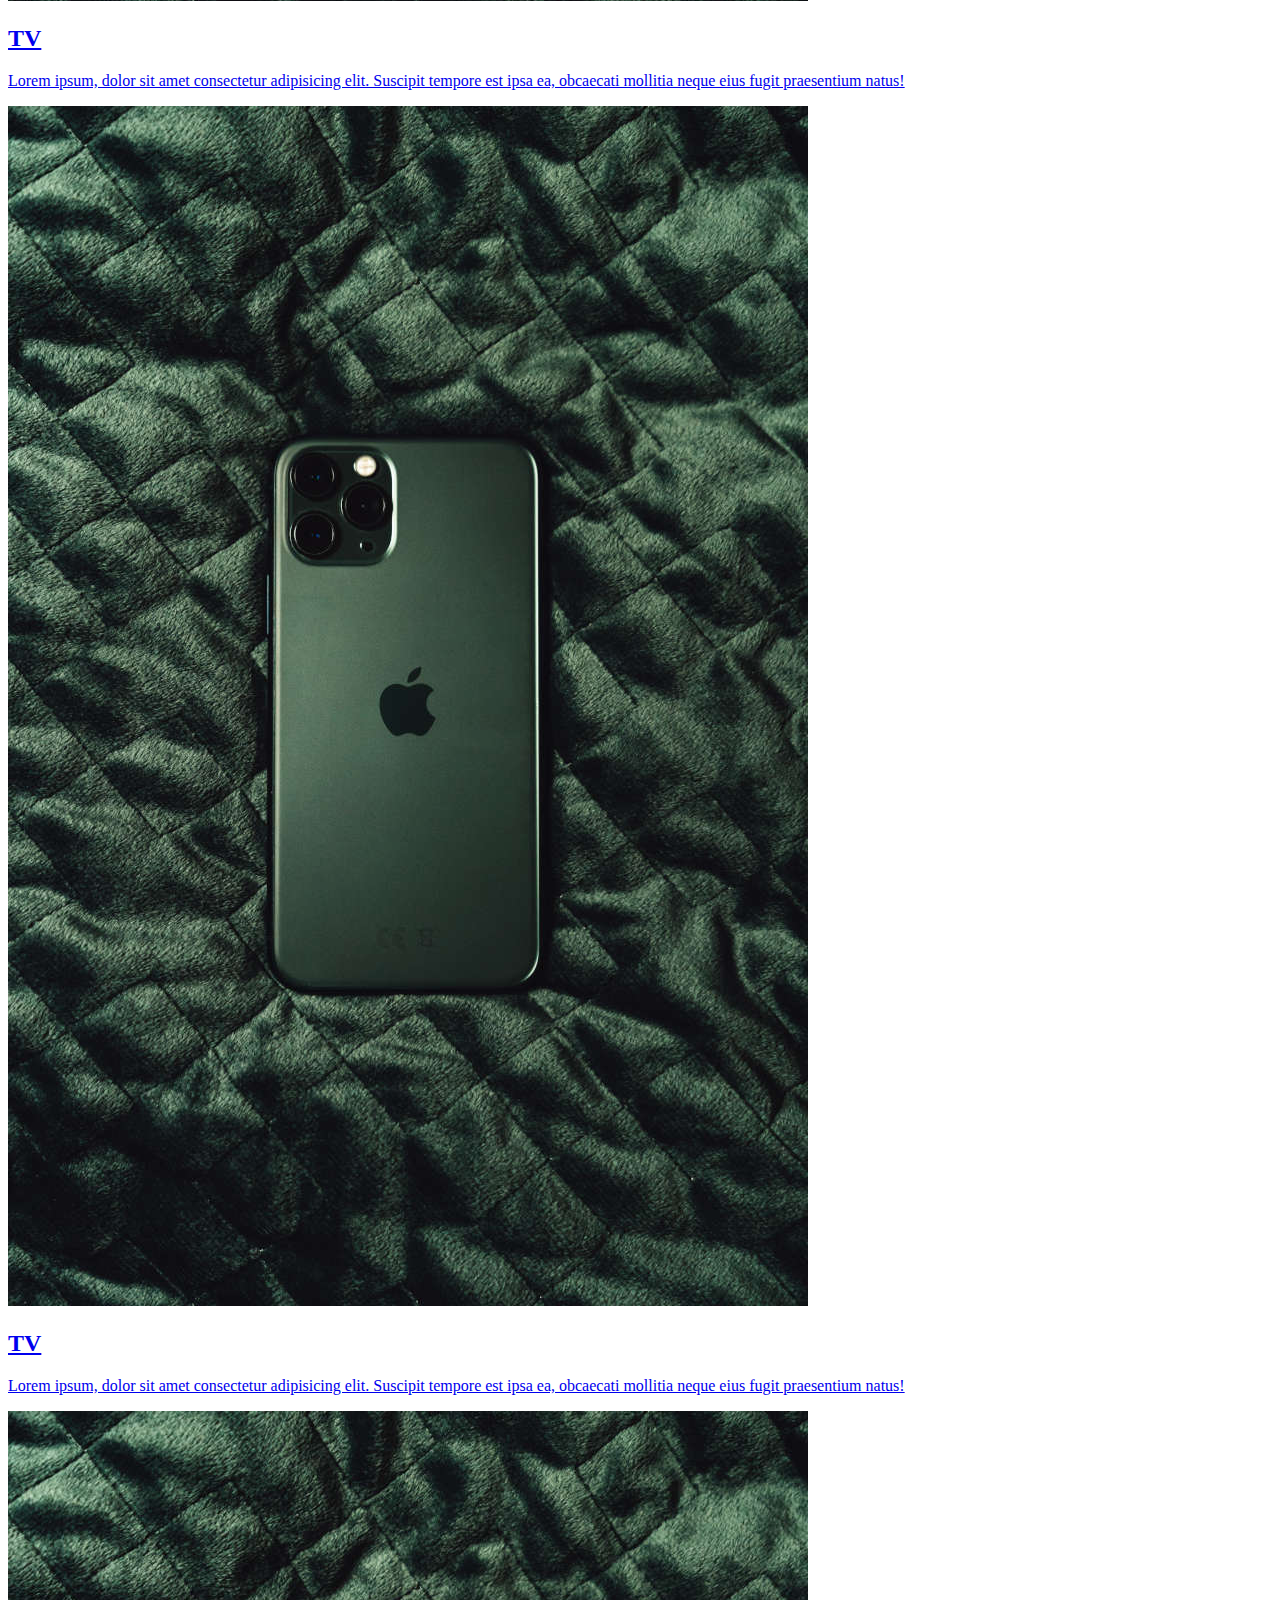
==== commit 2abe5f61: "Cambie estilos CARD" ====
--- a/index.html
+++ b/index.html
@@ -81,7 +81,7 @@
                 <a href="#" class="card">
                     <article class="card__article">
                         <div class="card__image-container">
-                            <img class="card__image" src="img/productos/samsung-galaxy-s21-plus-5g.jpg" alt="samsung s21">
+                            <img class="card__image" src="img/productos/apple-iphone-11-pro-max.jpg" alt="samsung s21">
                         </div>
                         <div class="card__content">
                             <h2 class="card__heading">TV</h2>
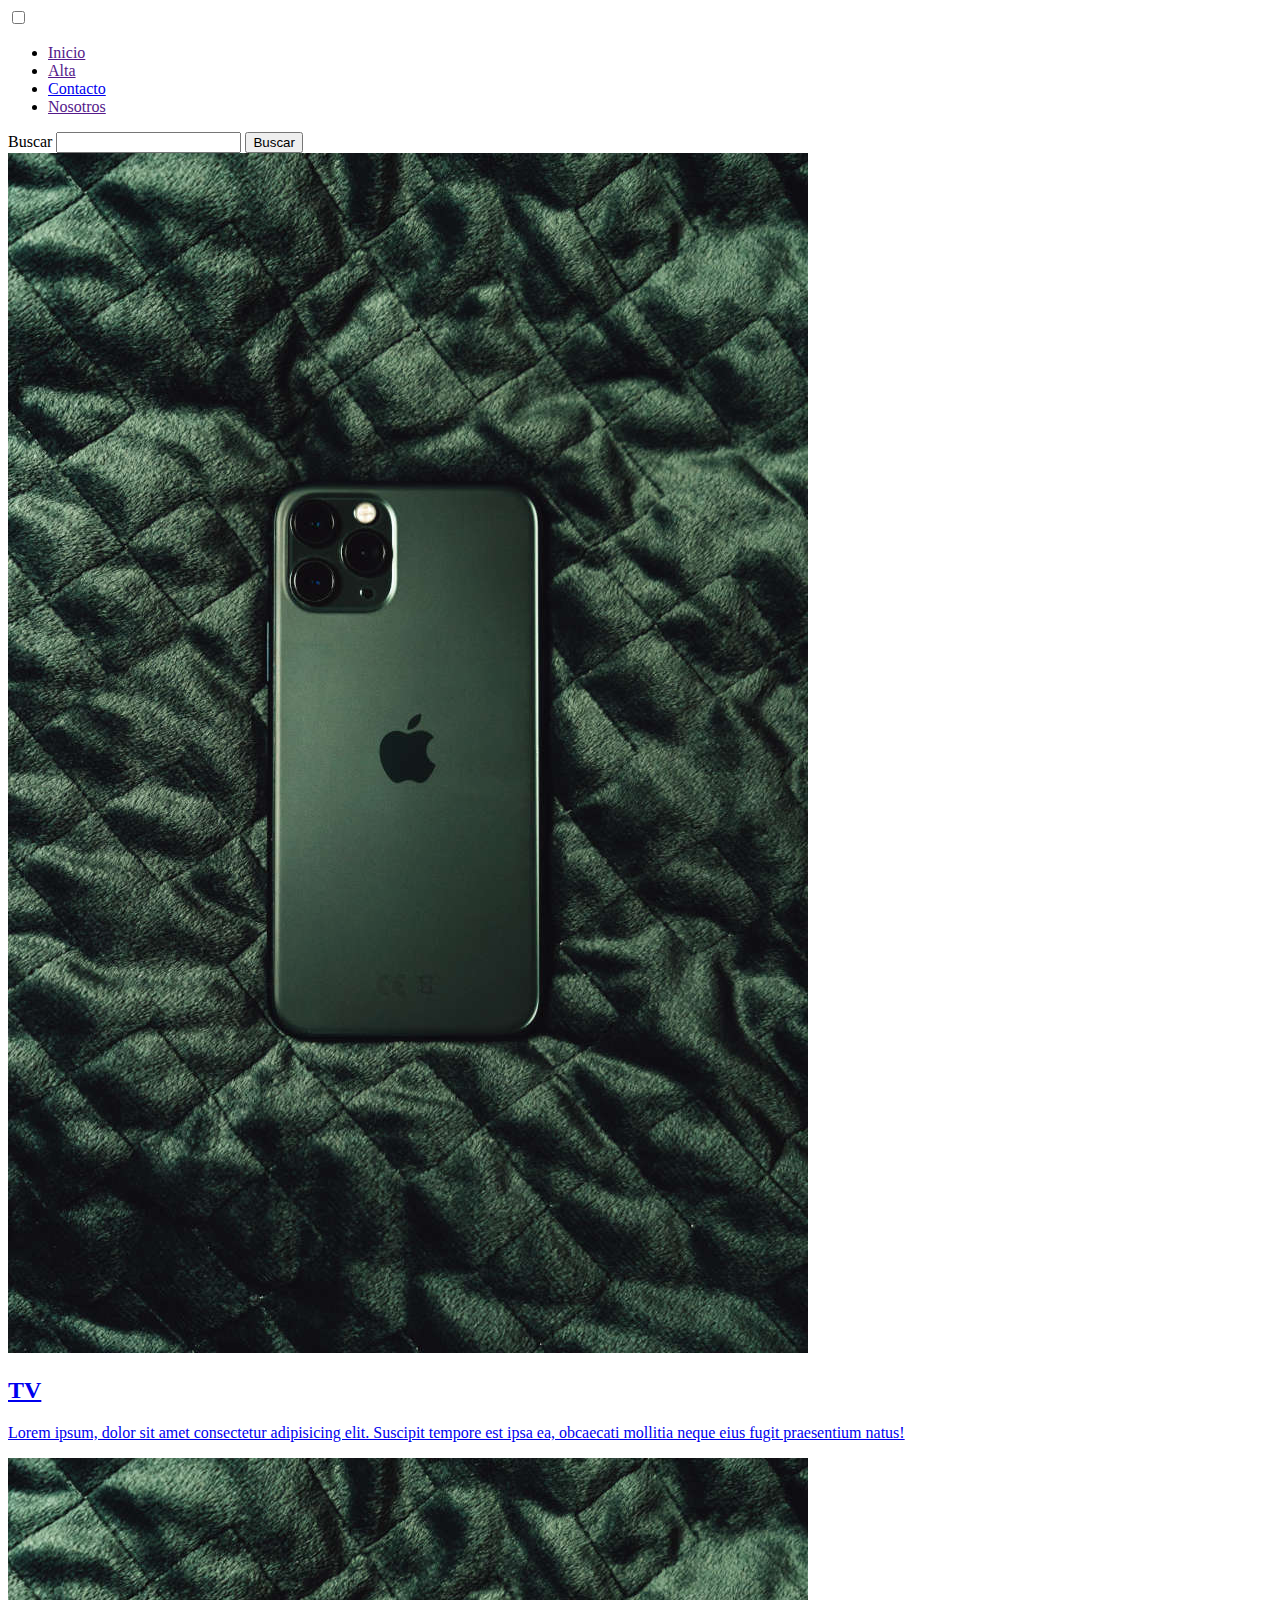
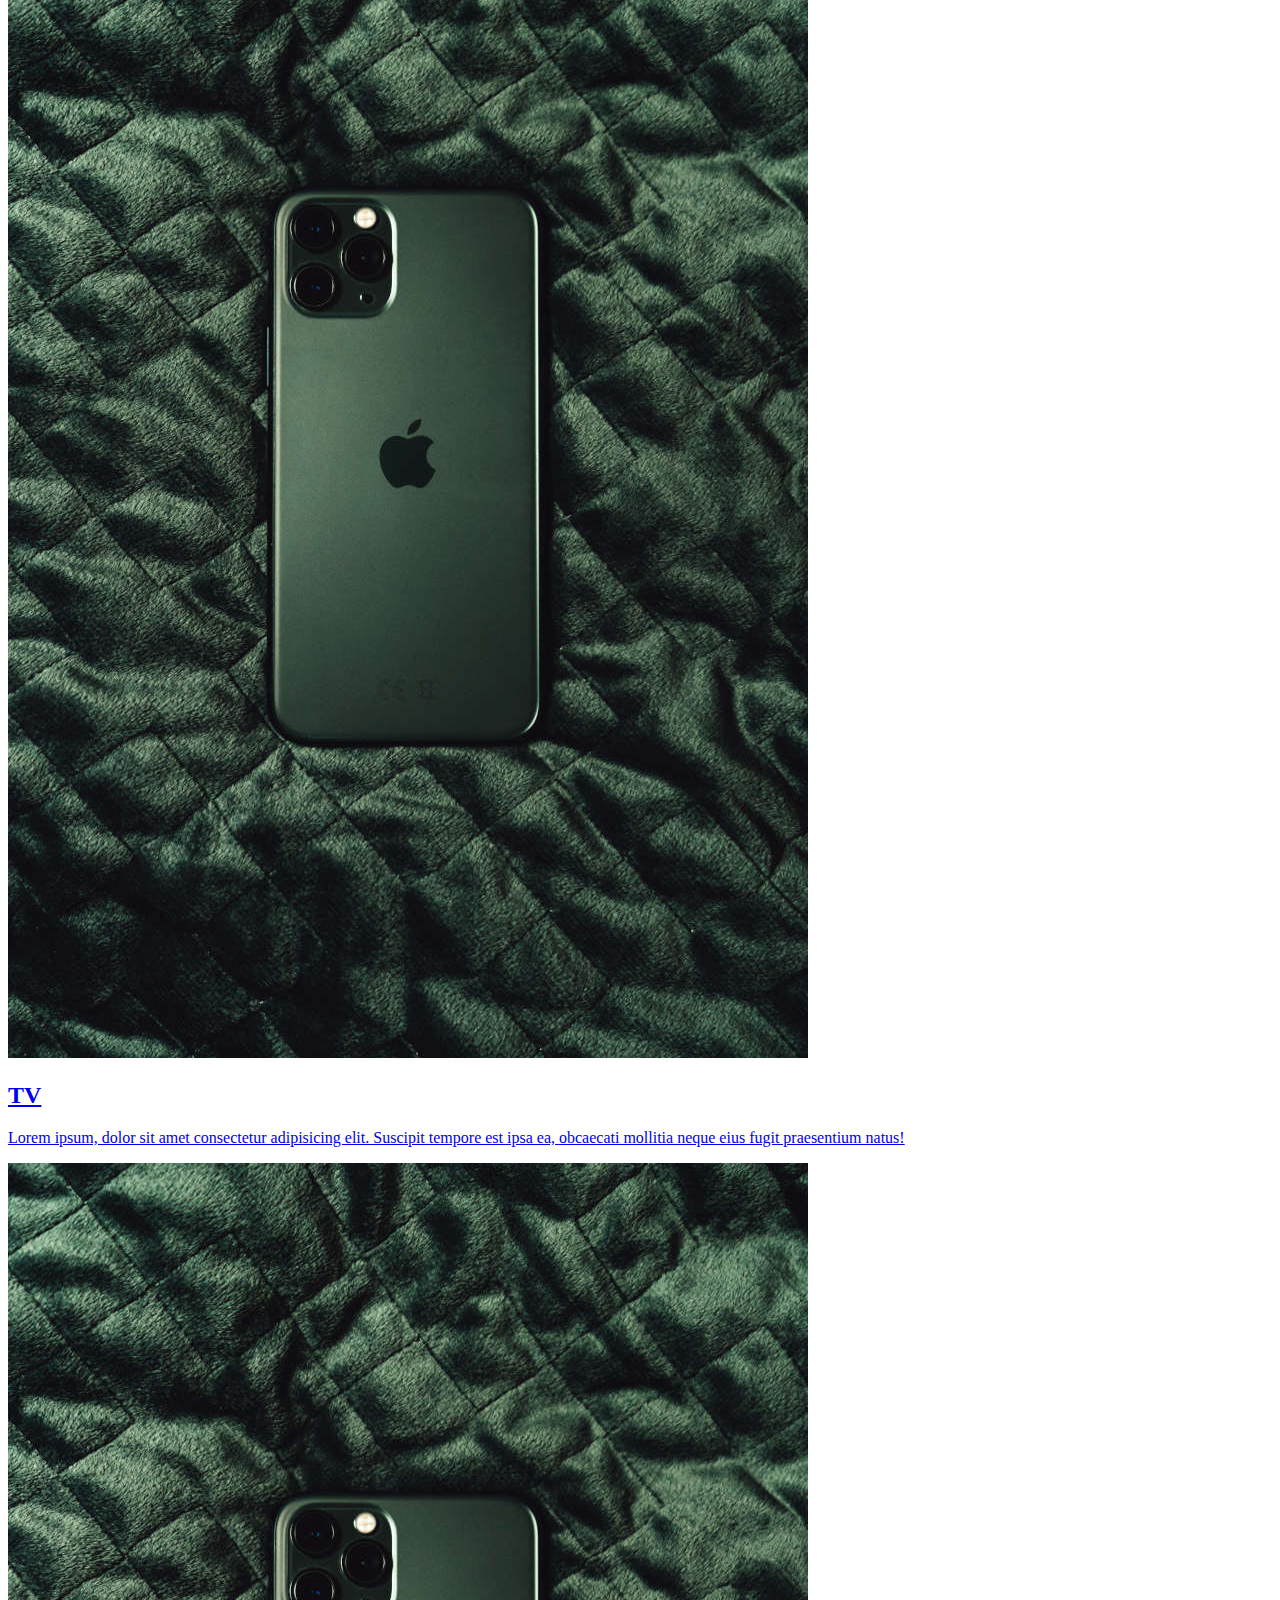
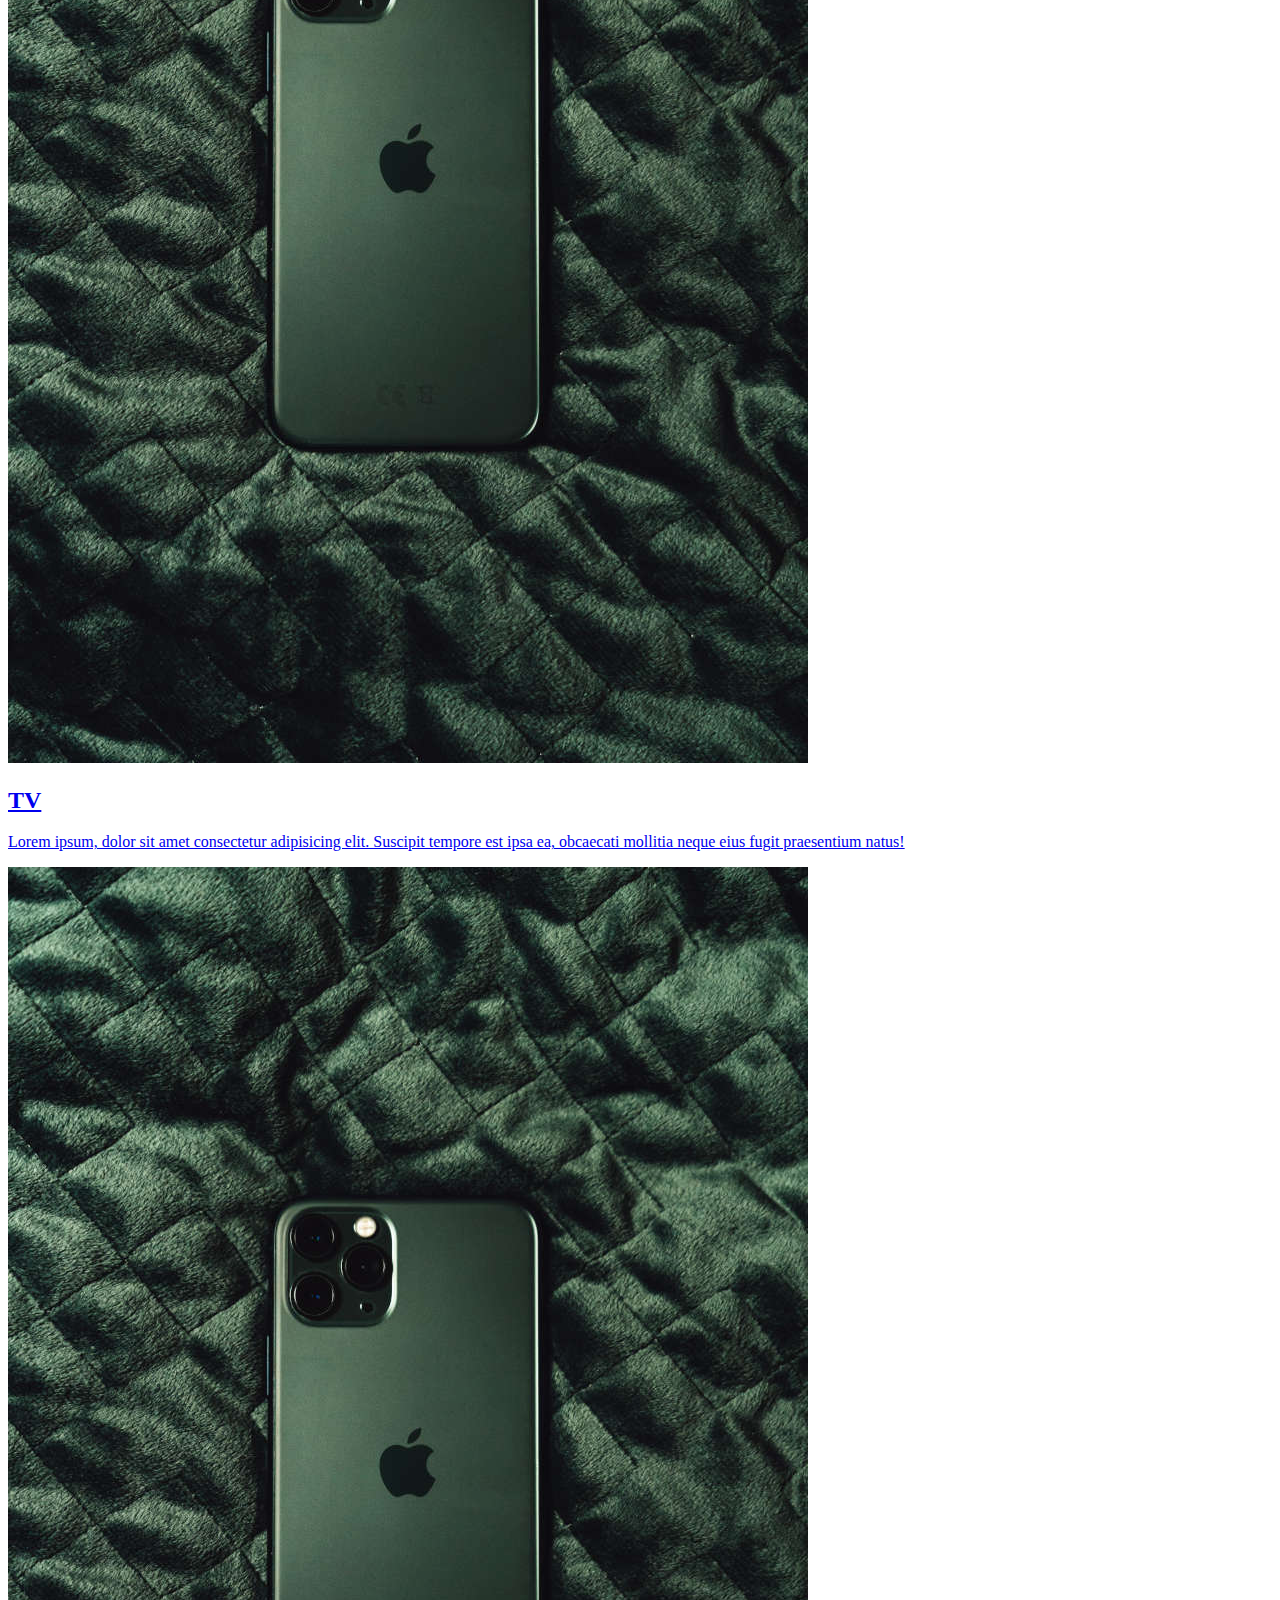
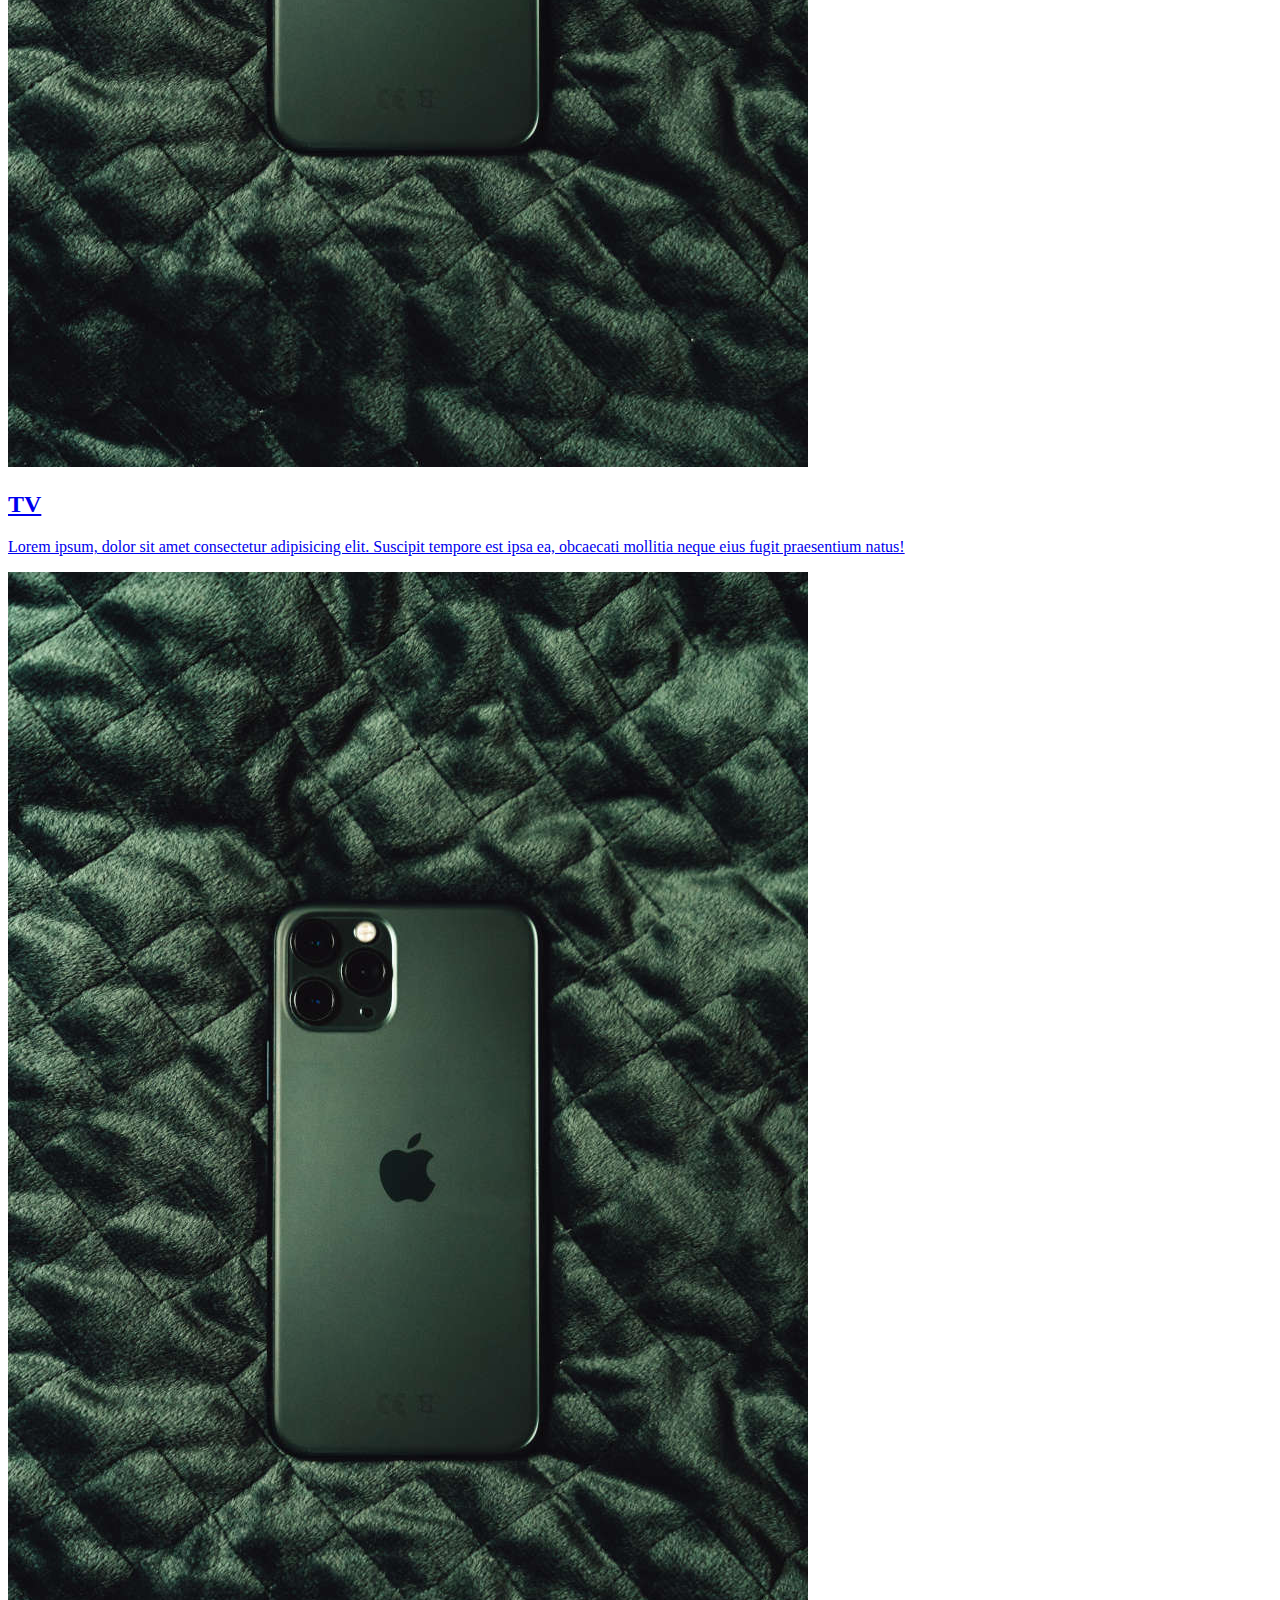
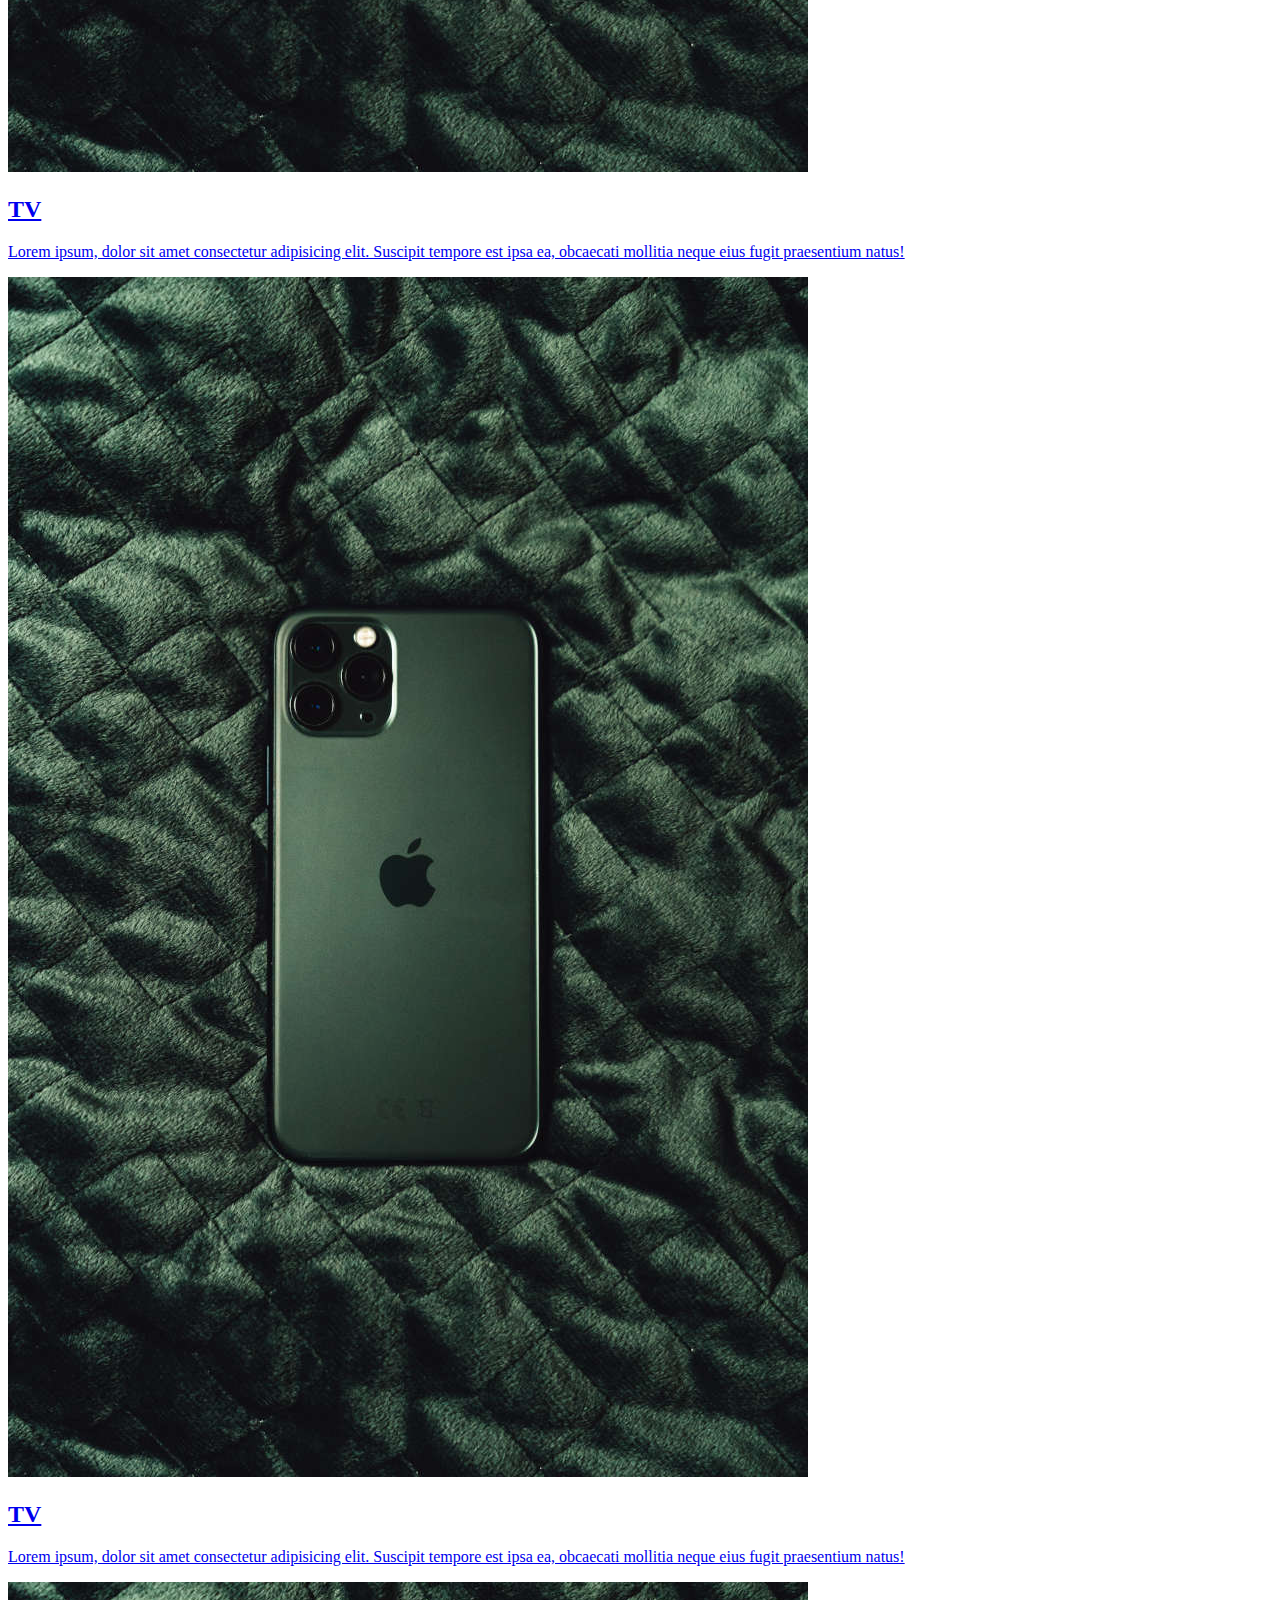
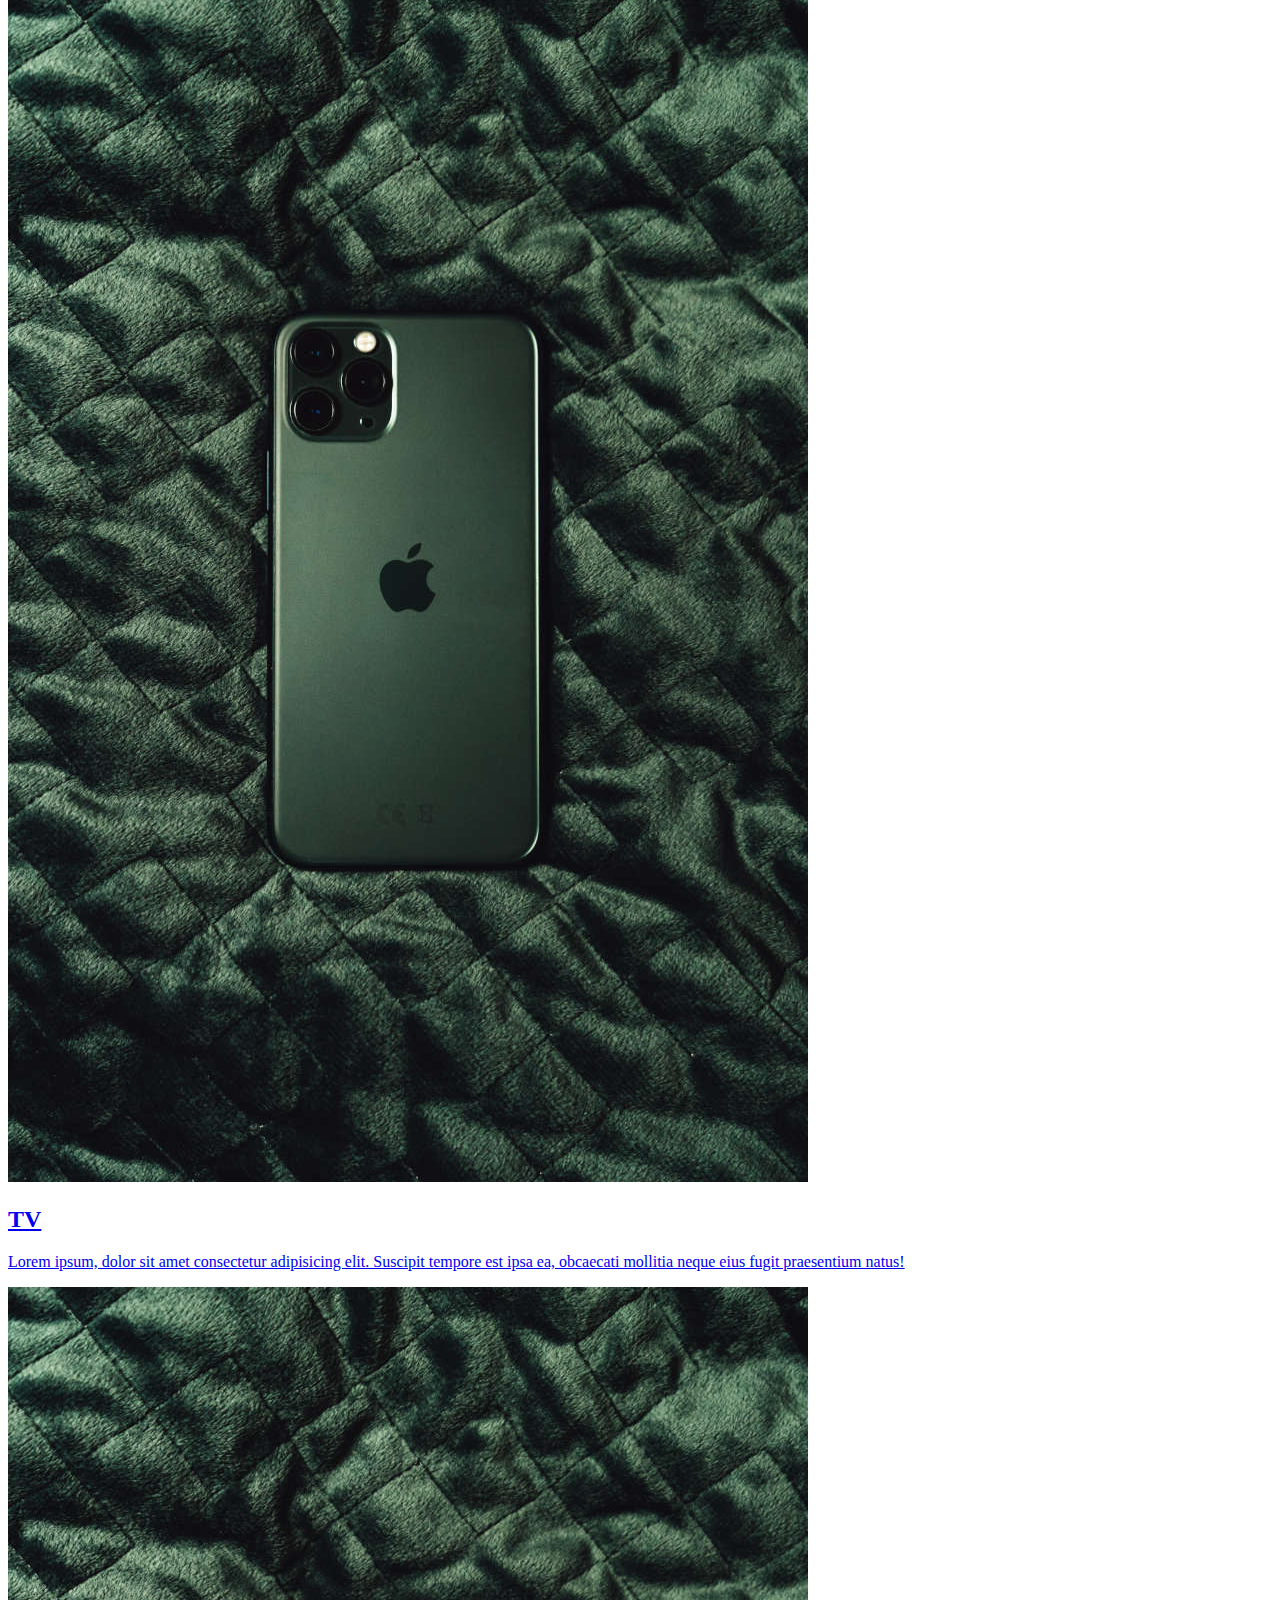
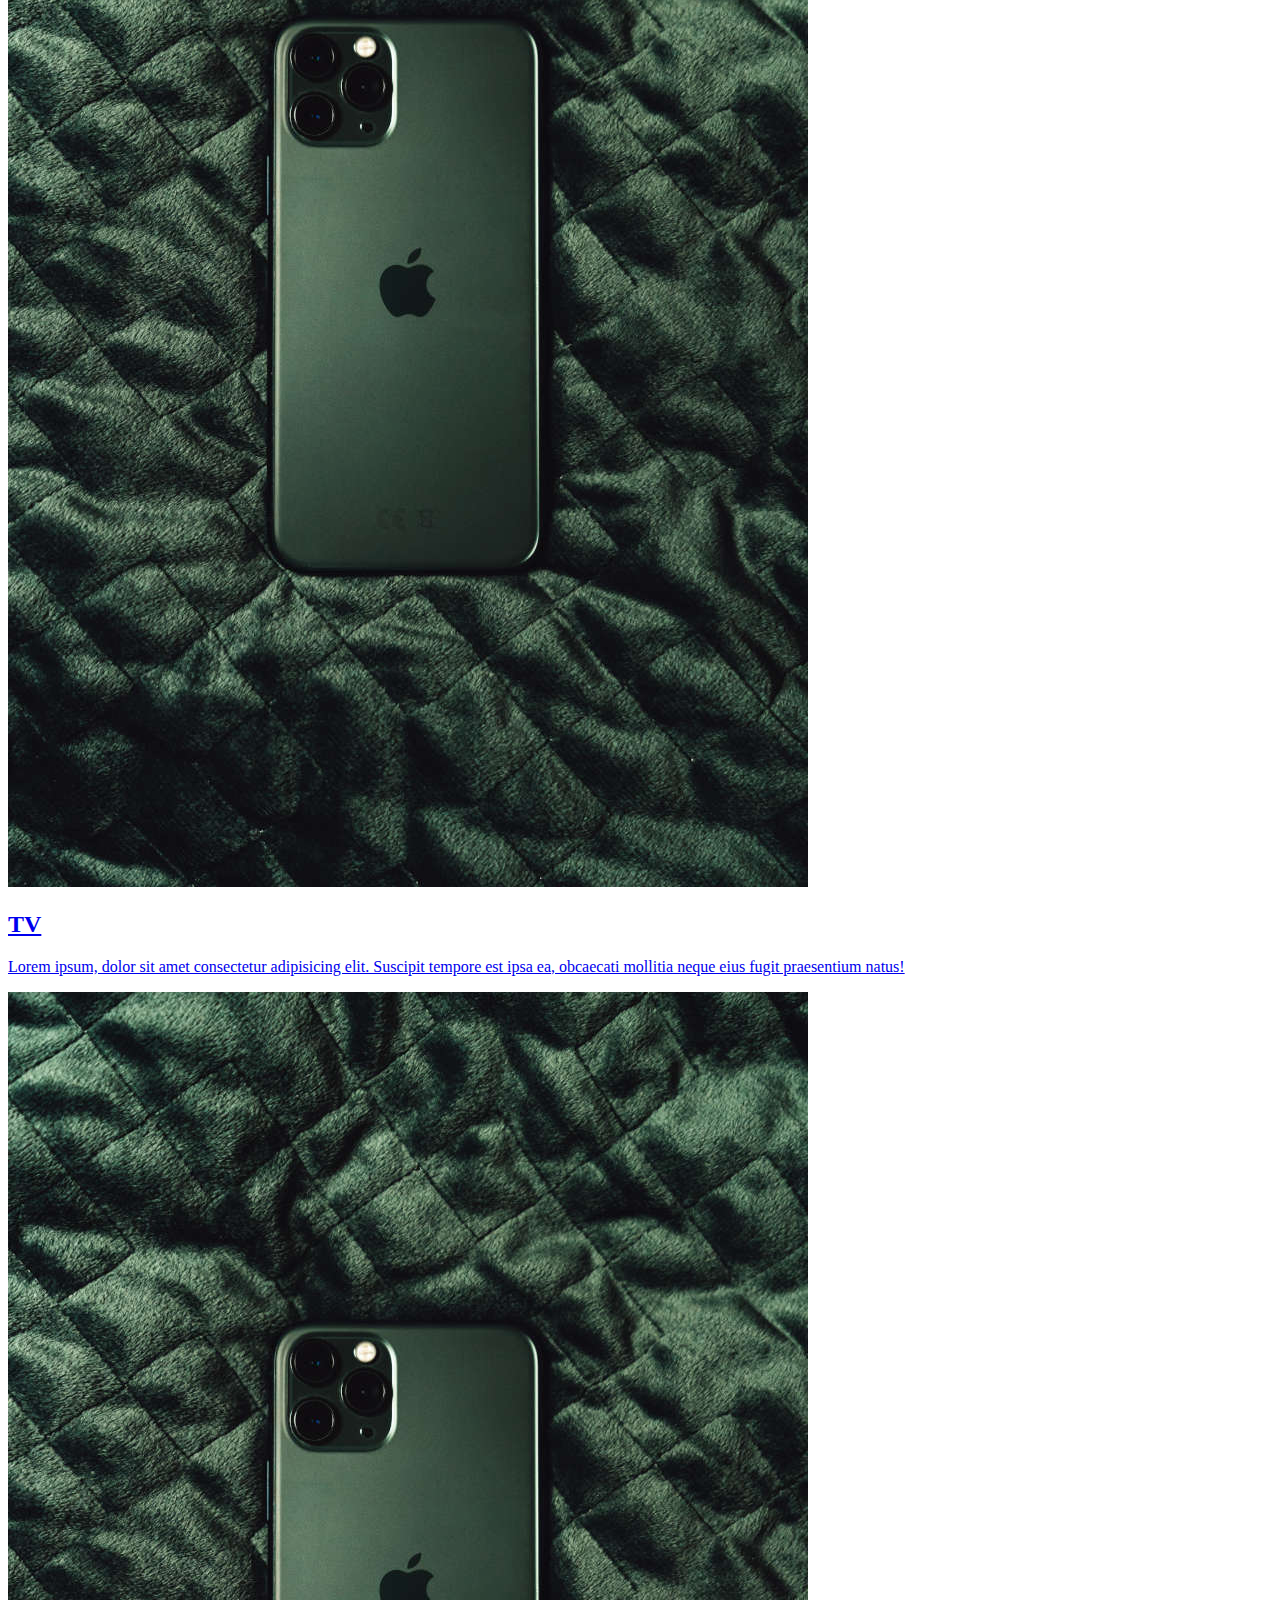
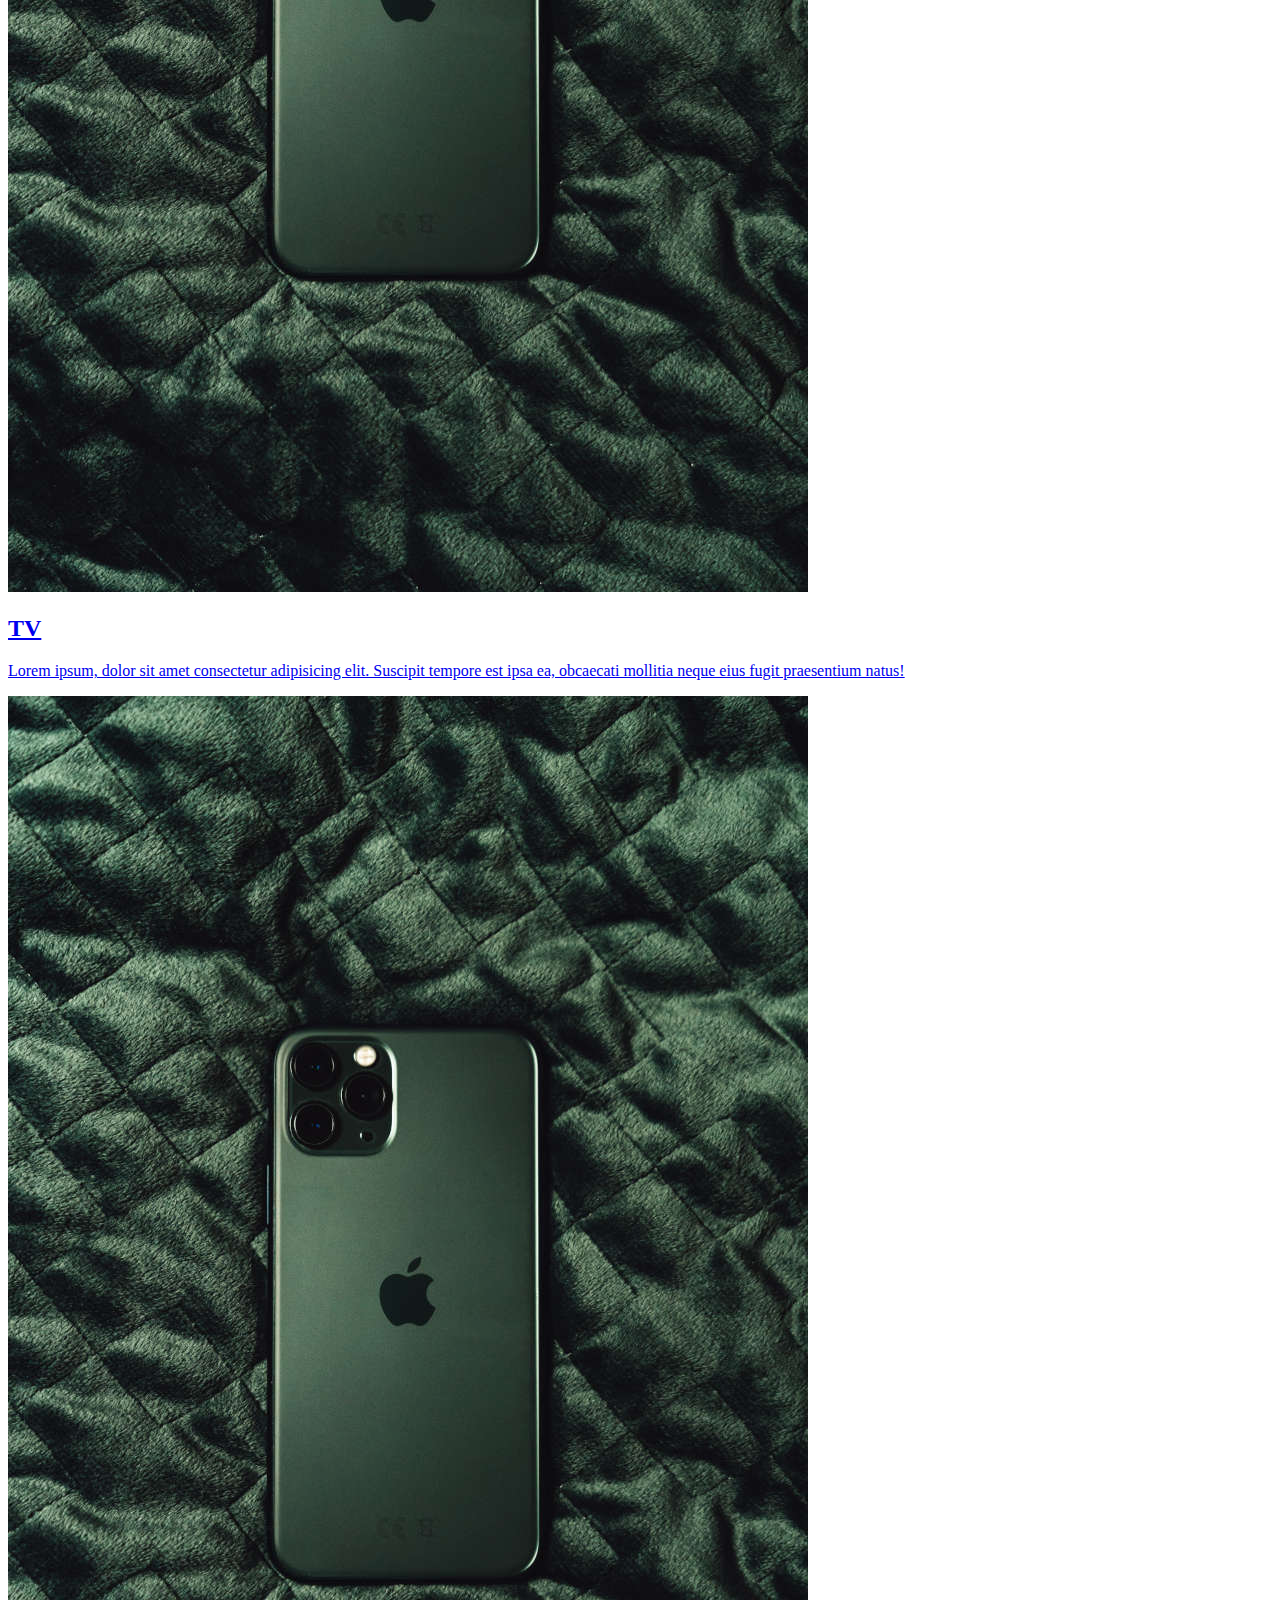
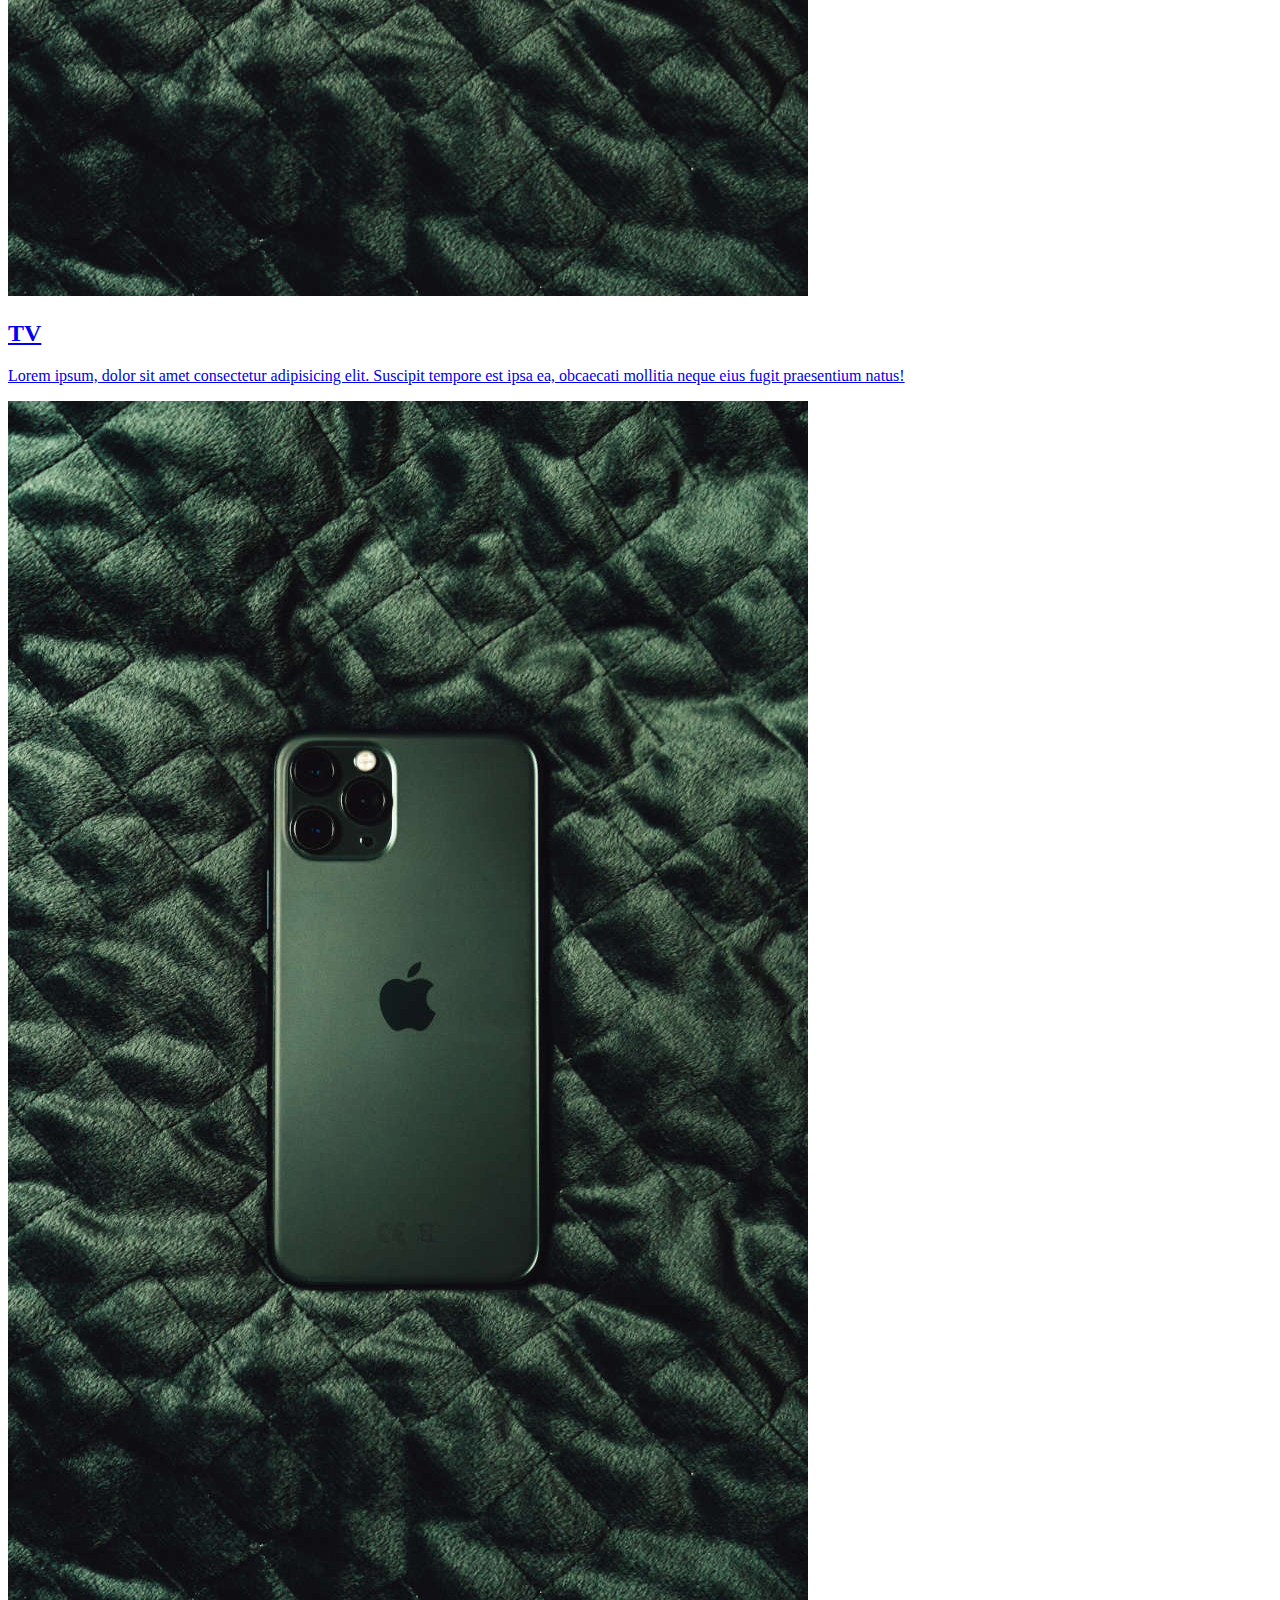
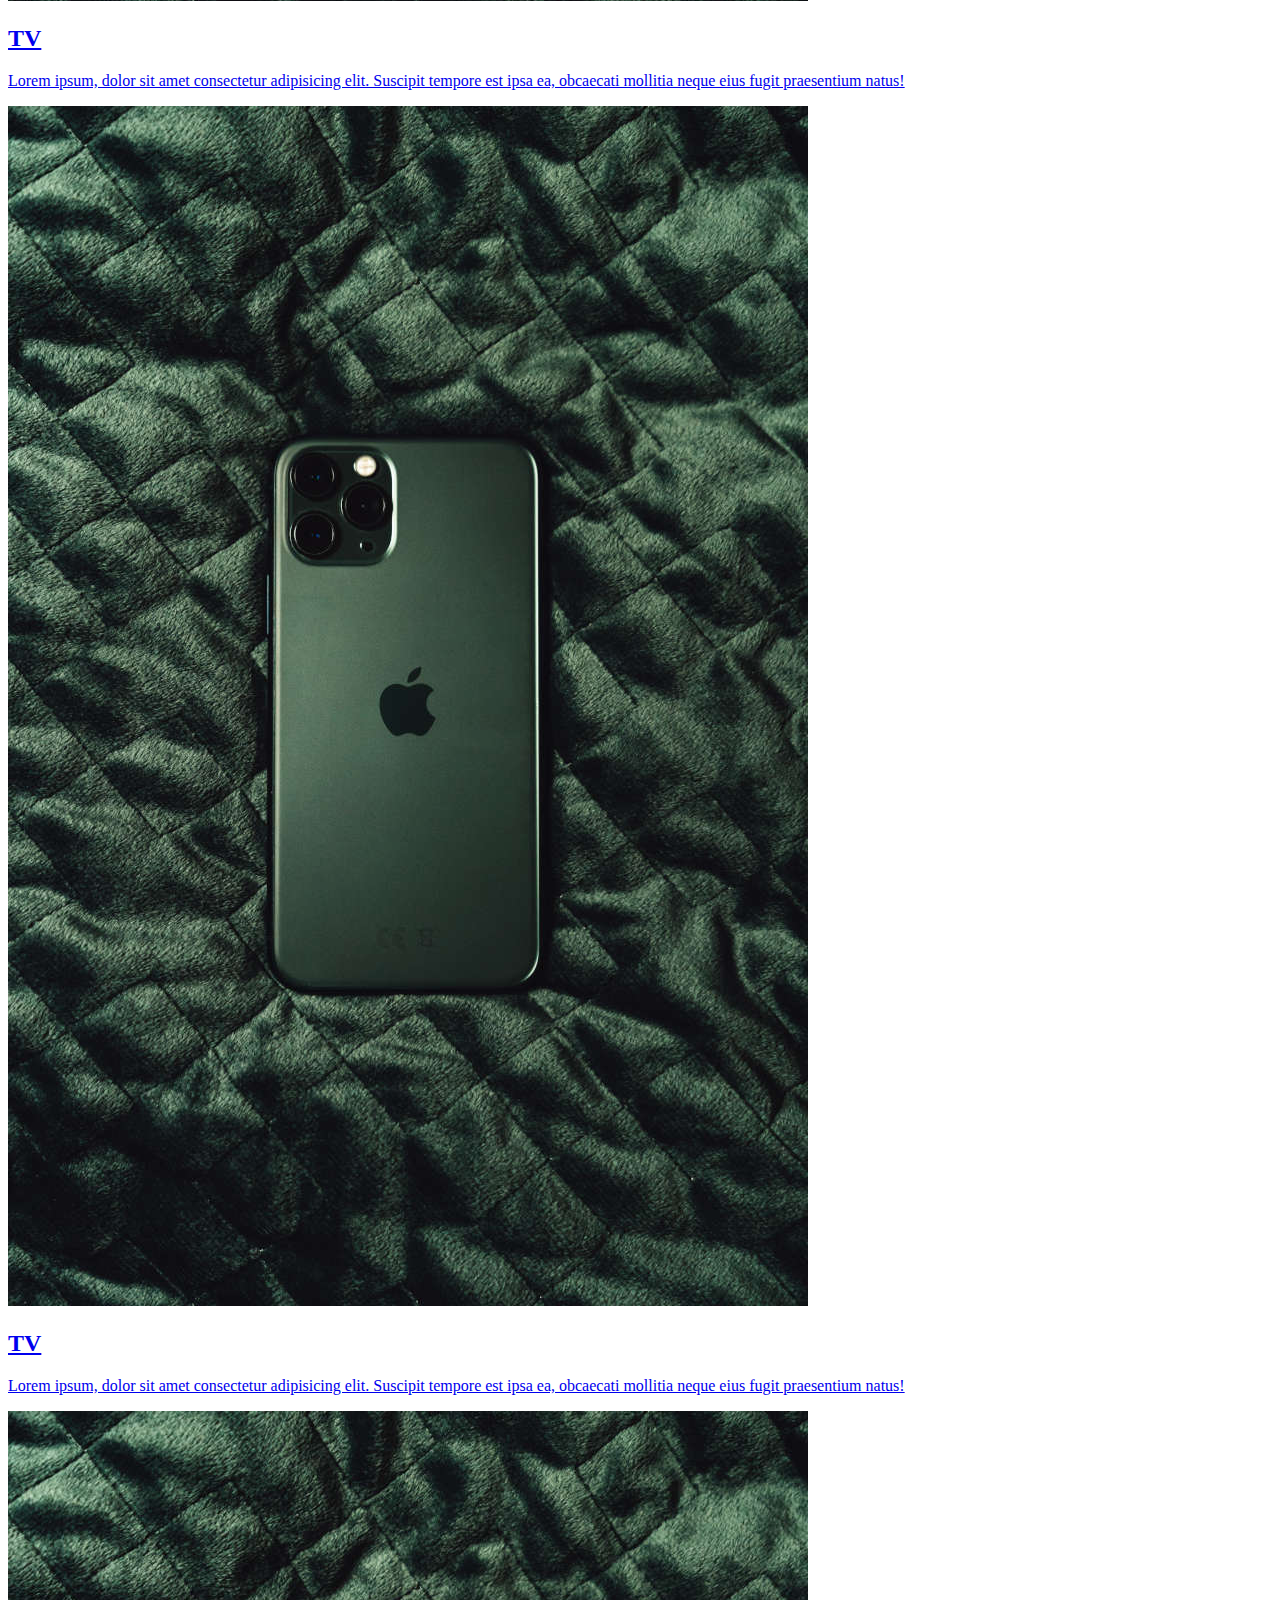
==== commit 4c957a46: "comienzo pagina contacto" ====
--- a/index.html
+++ b/index.html
@@ -28,7 +28,7 @@
                 </li>
             
                 <li class="nav-bar__nav-item">
-                    <a href="" class="nav-bar__nav-link">
+                    <a href="contacto.html" class="nav-bar__nav-link">
                         Contacto
                     </a>
                 </li>
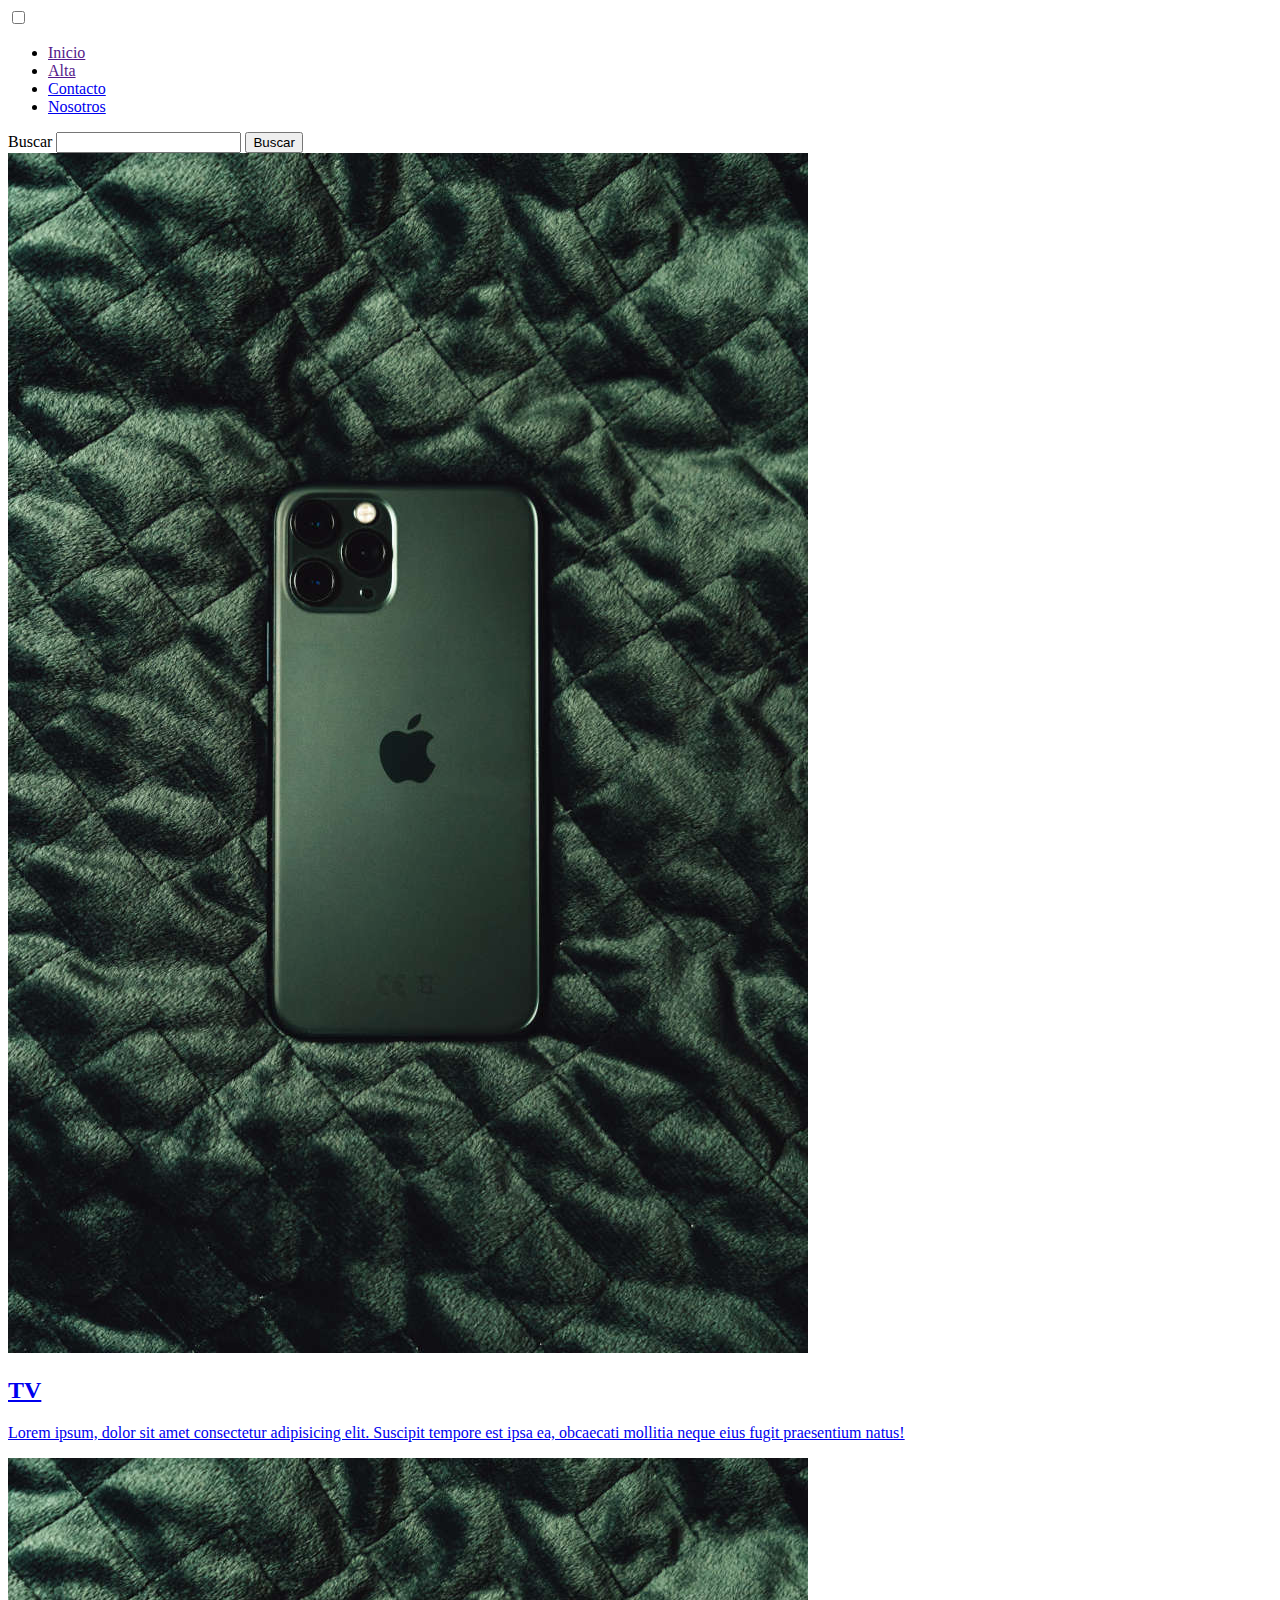
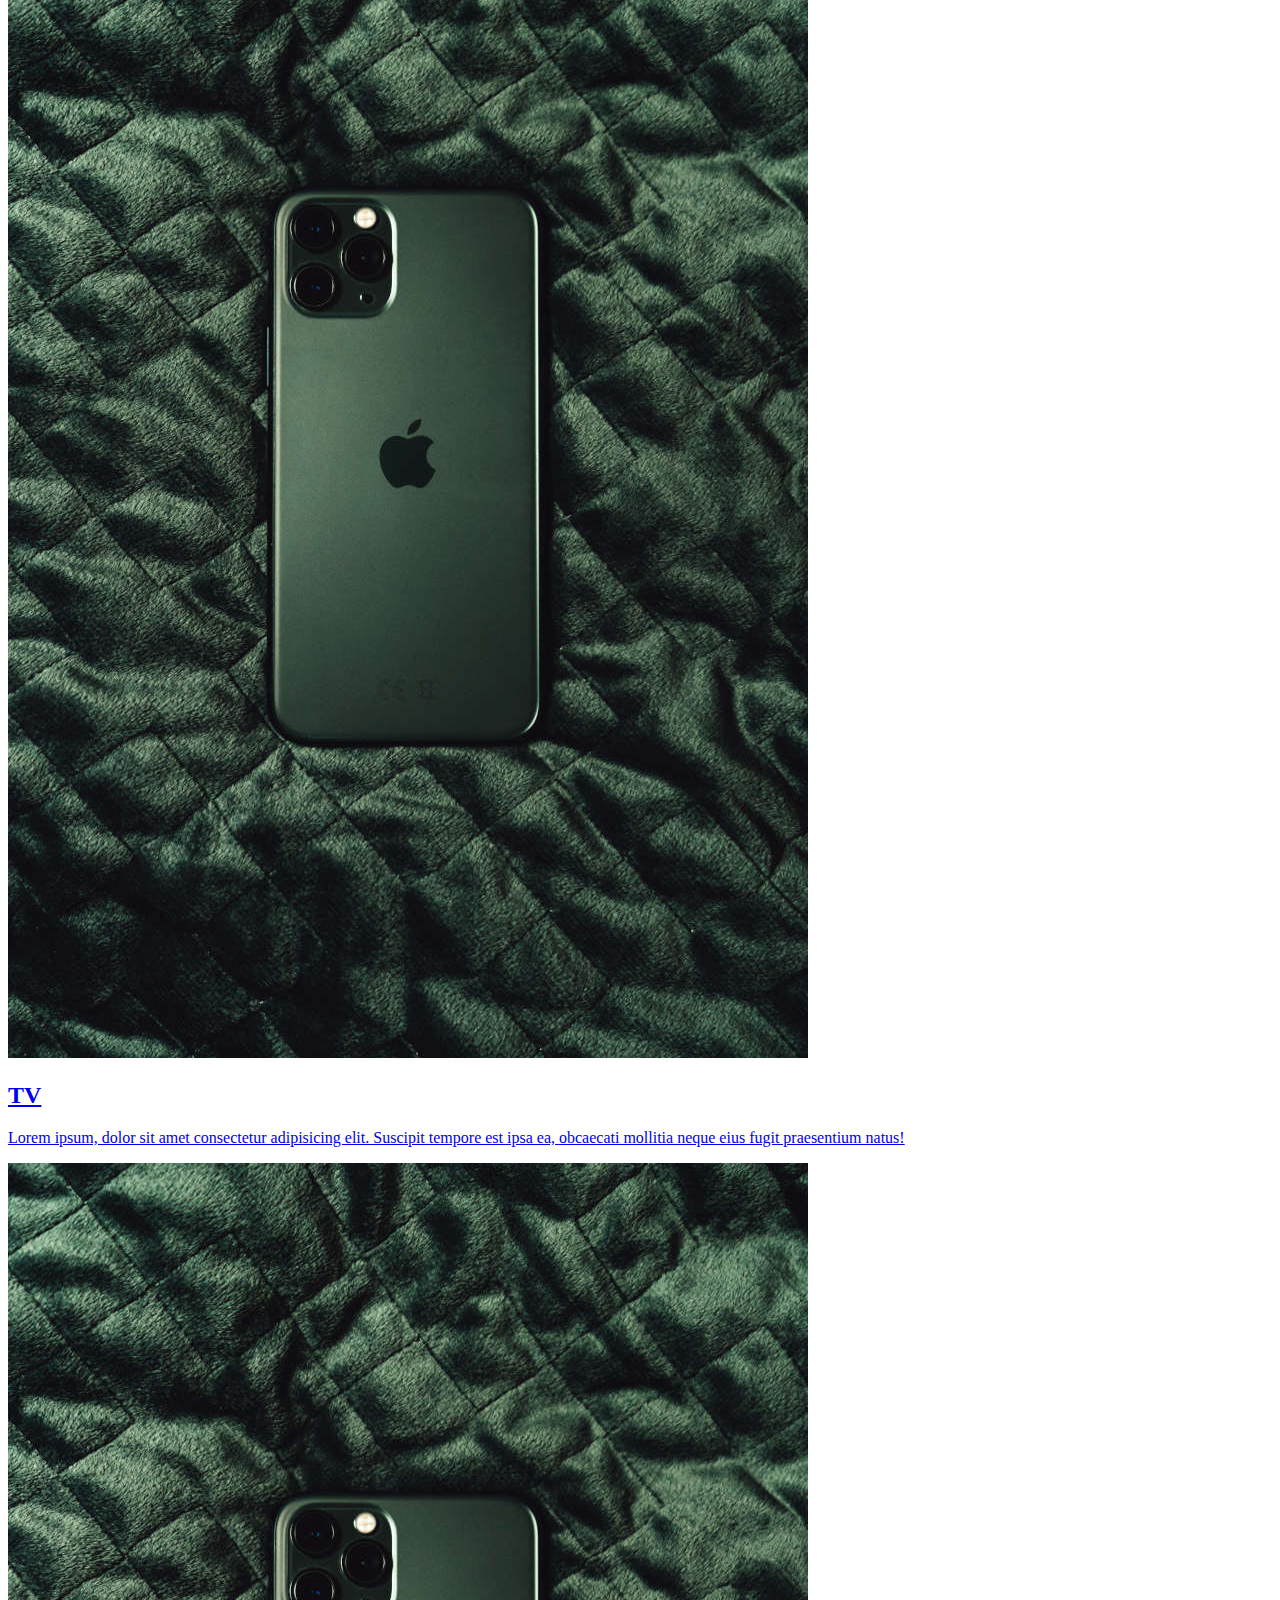
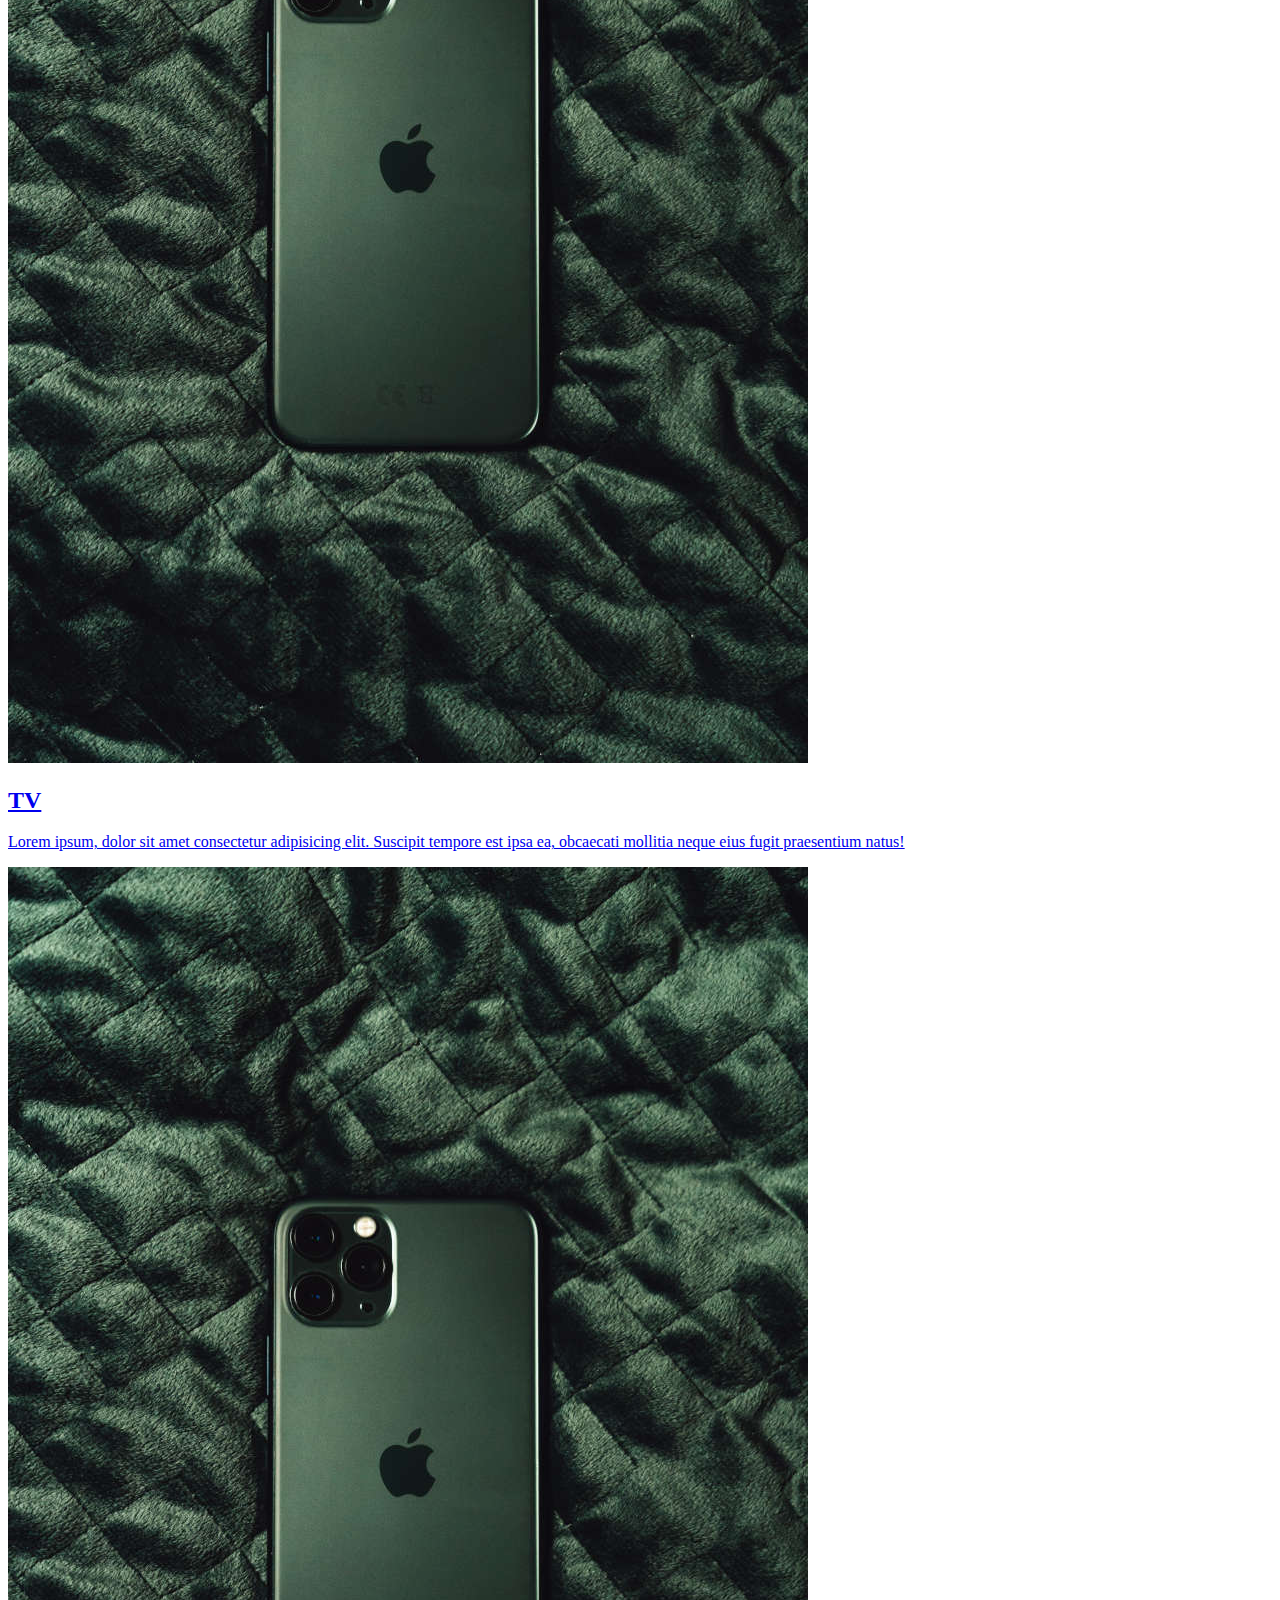
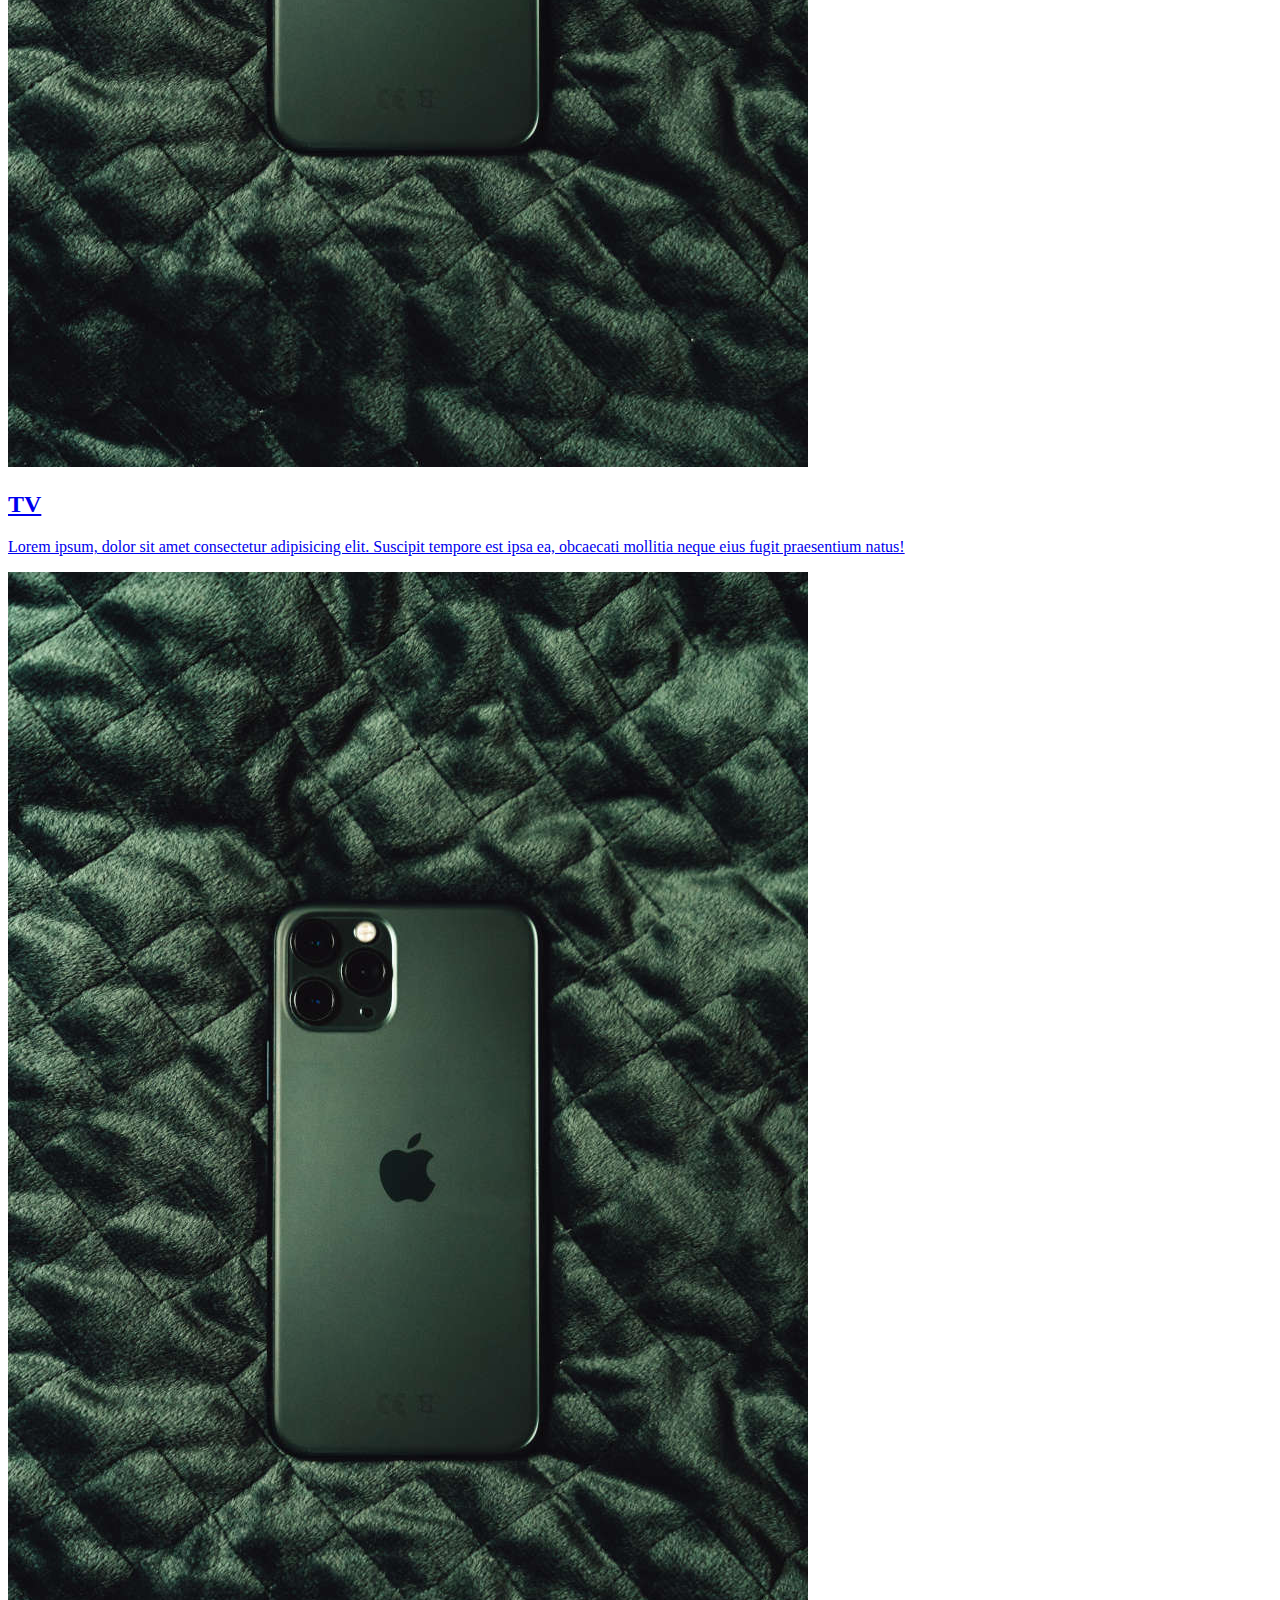
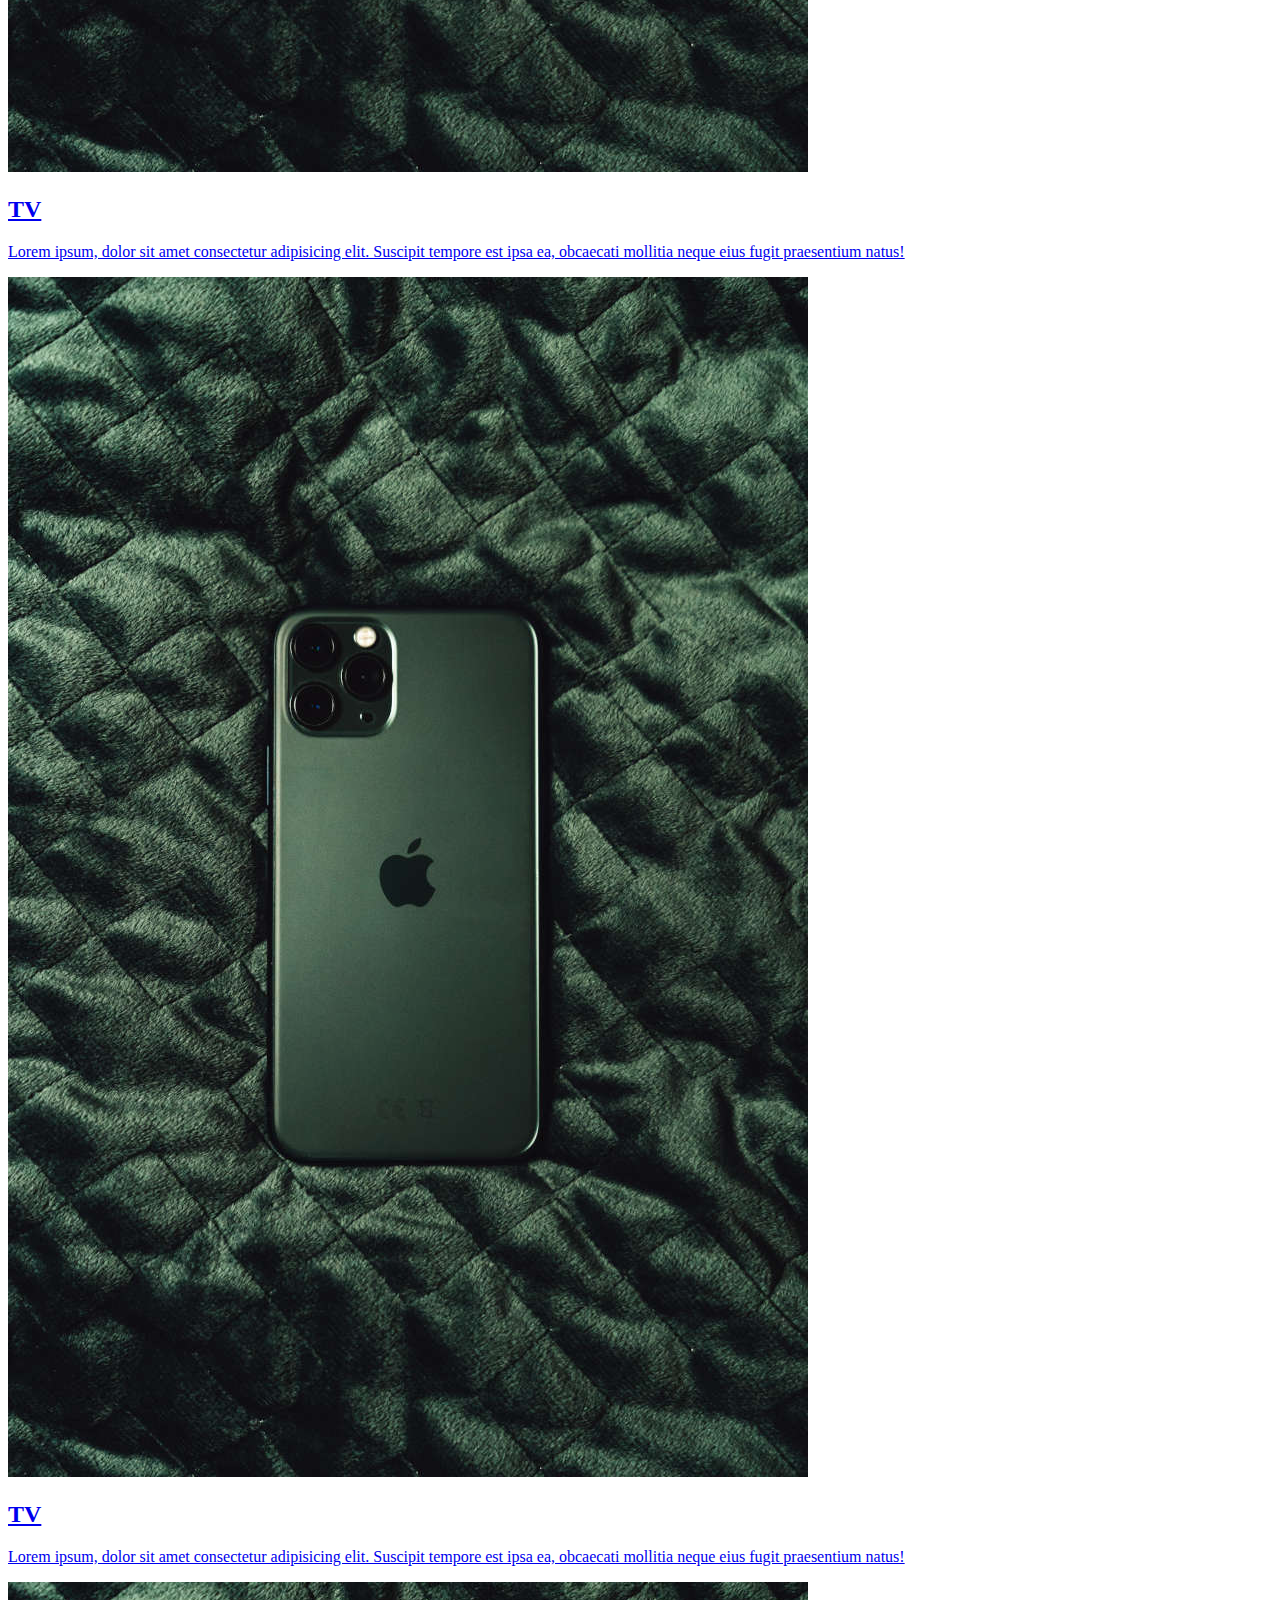
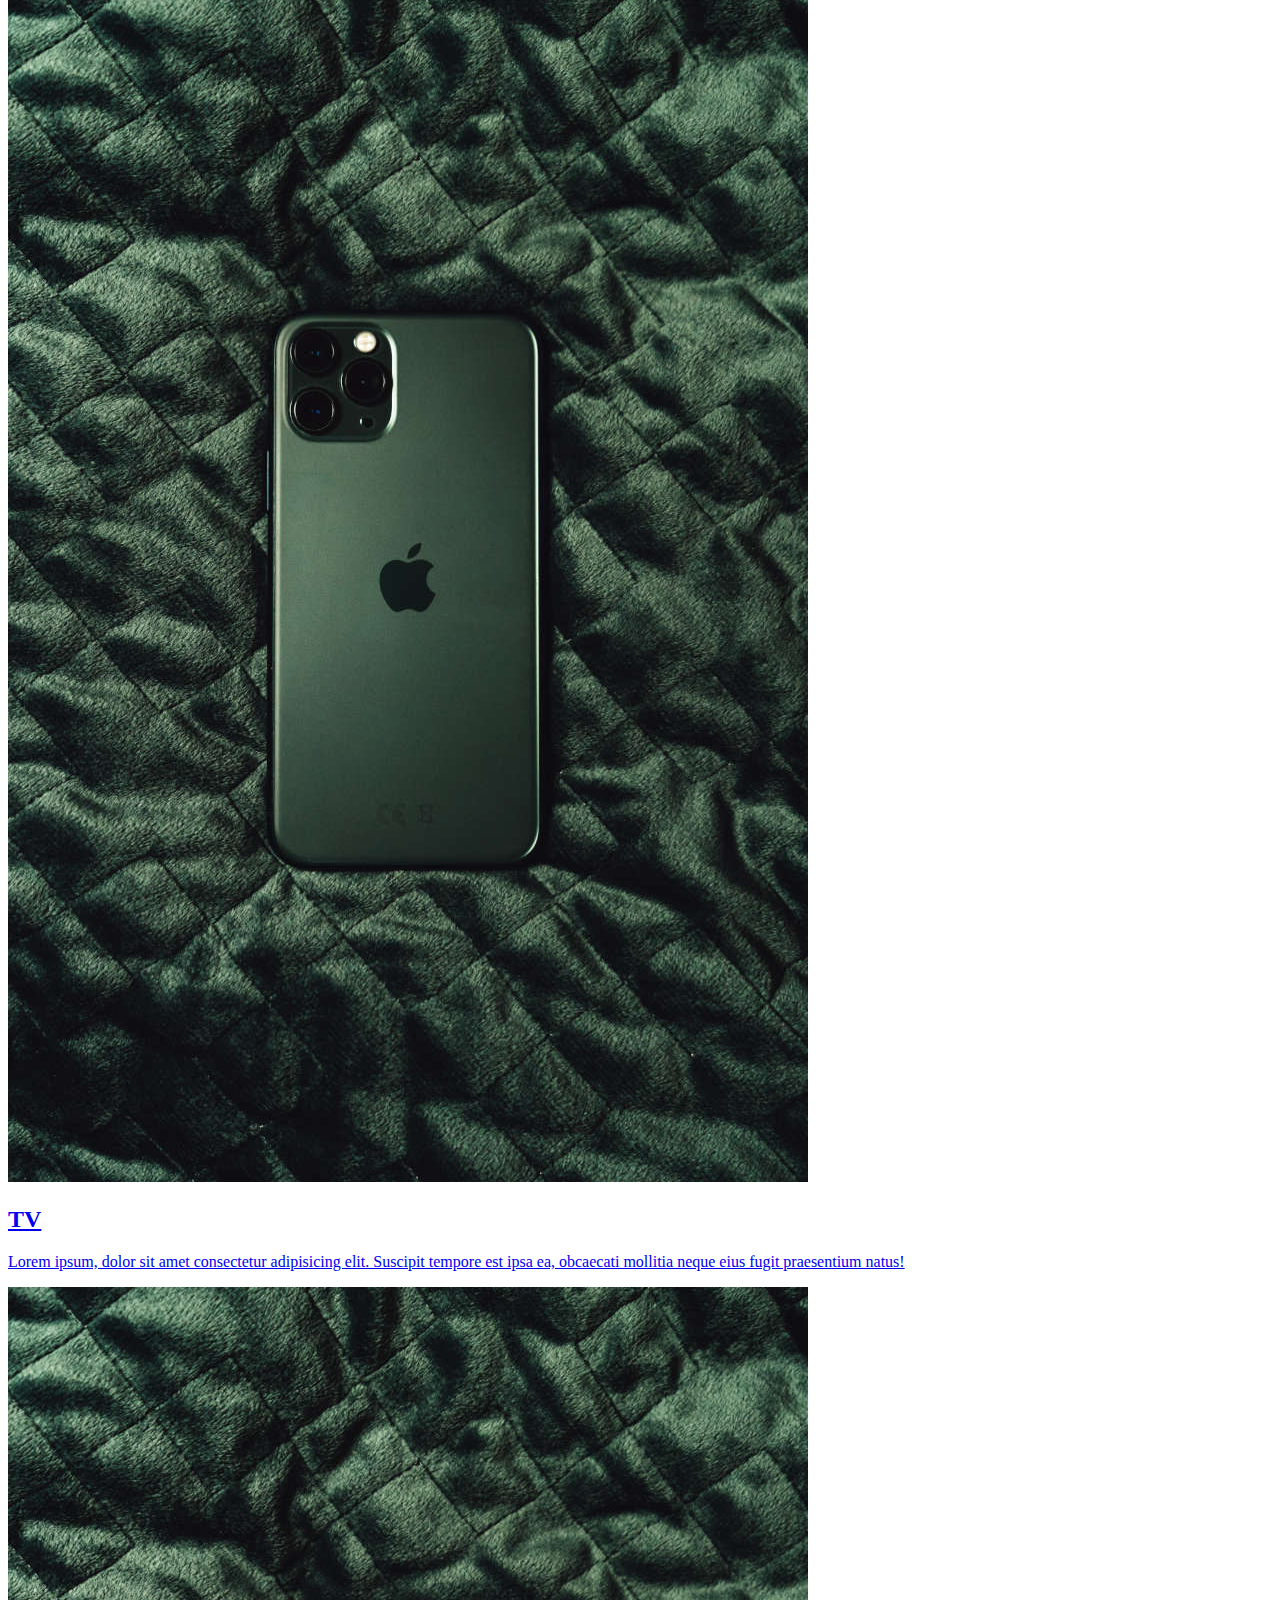
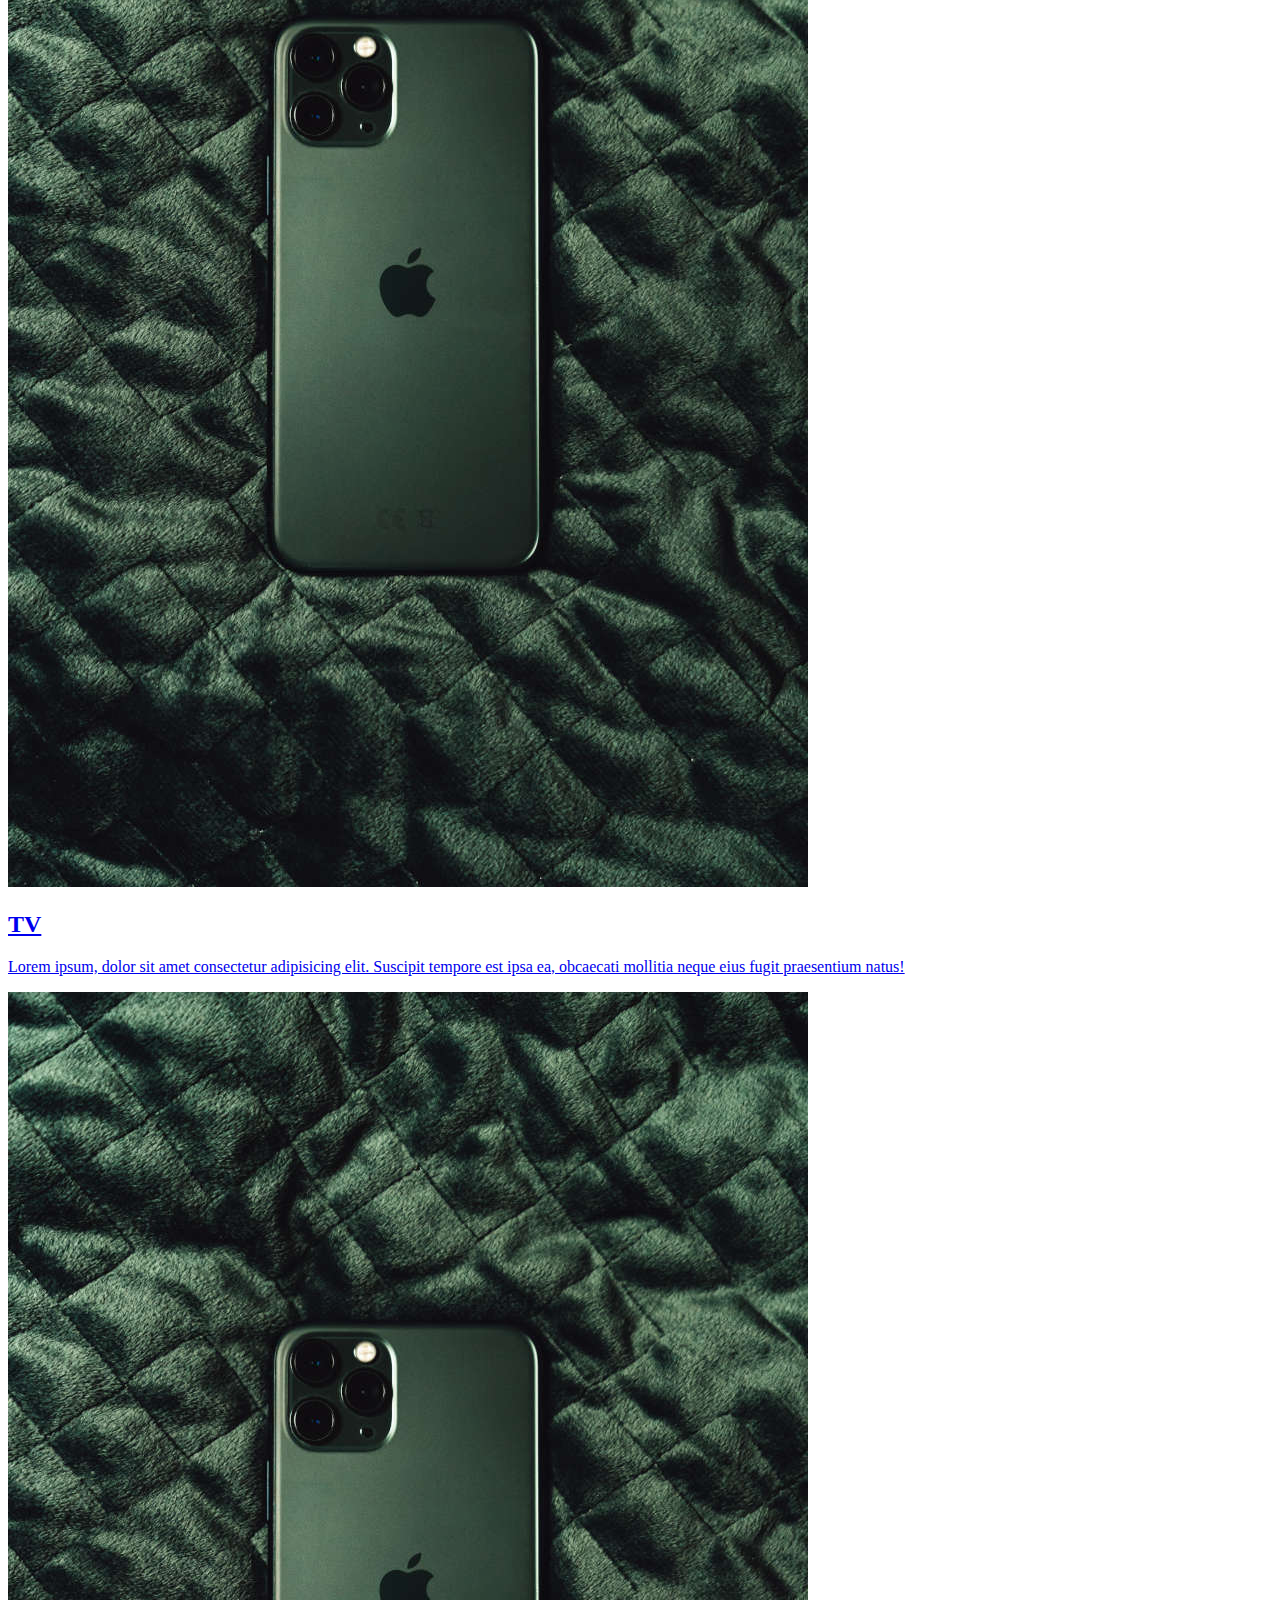
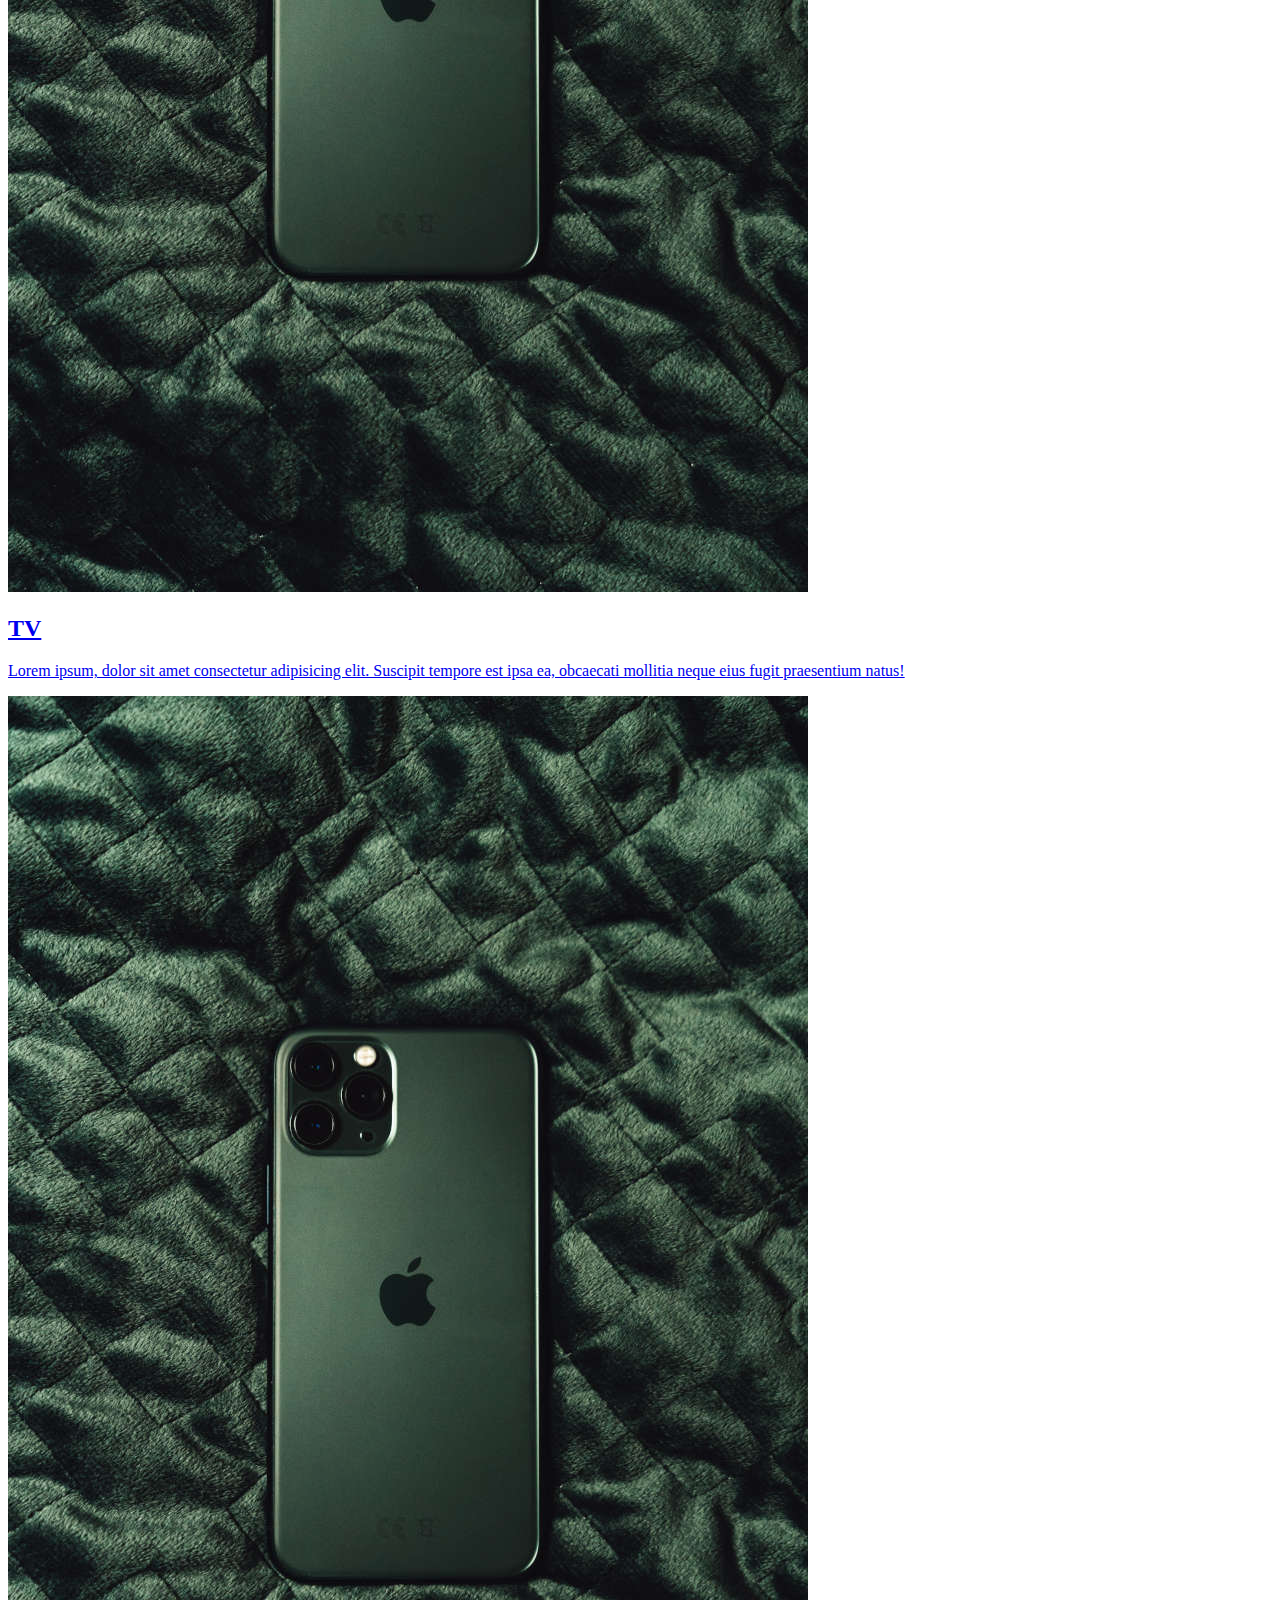
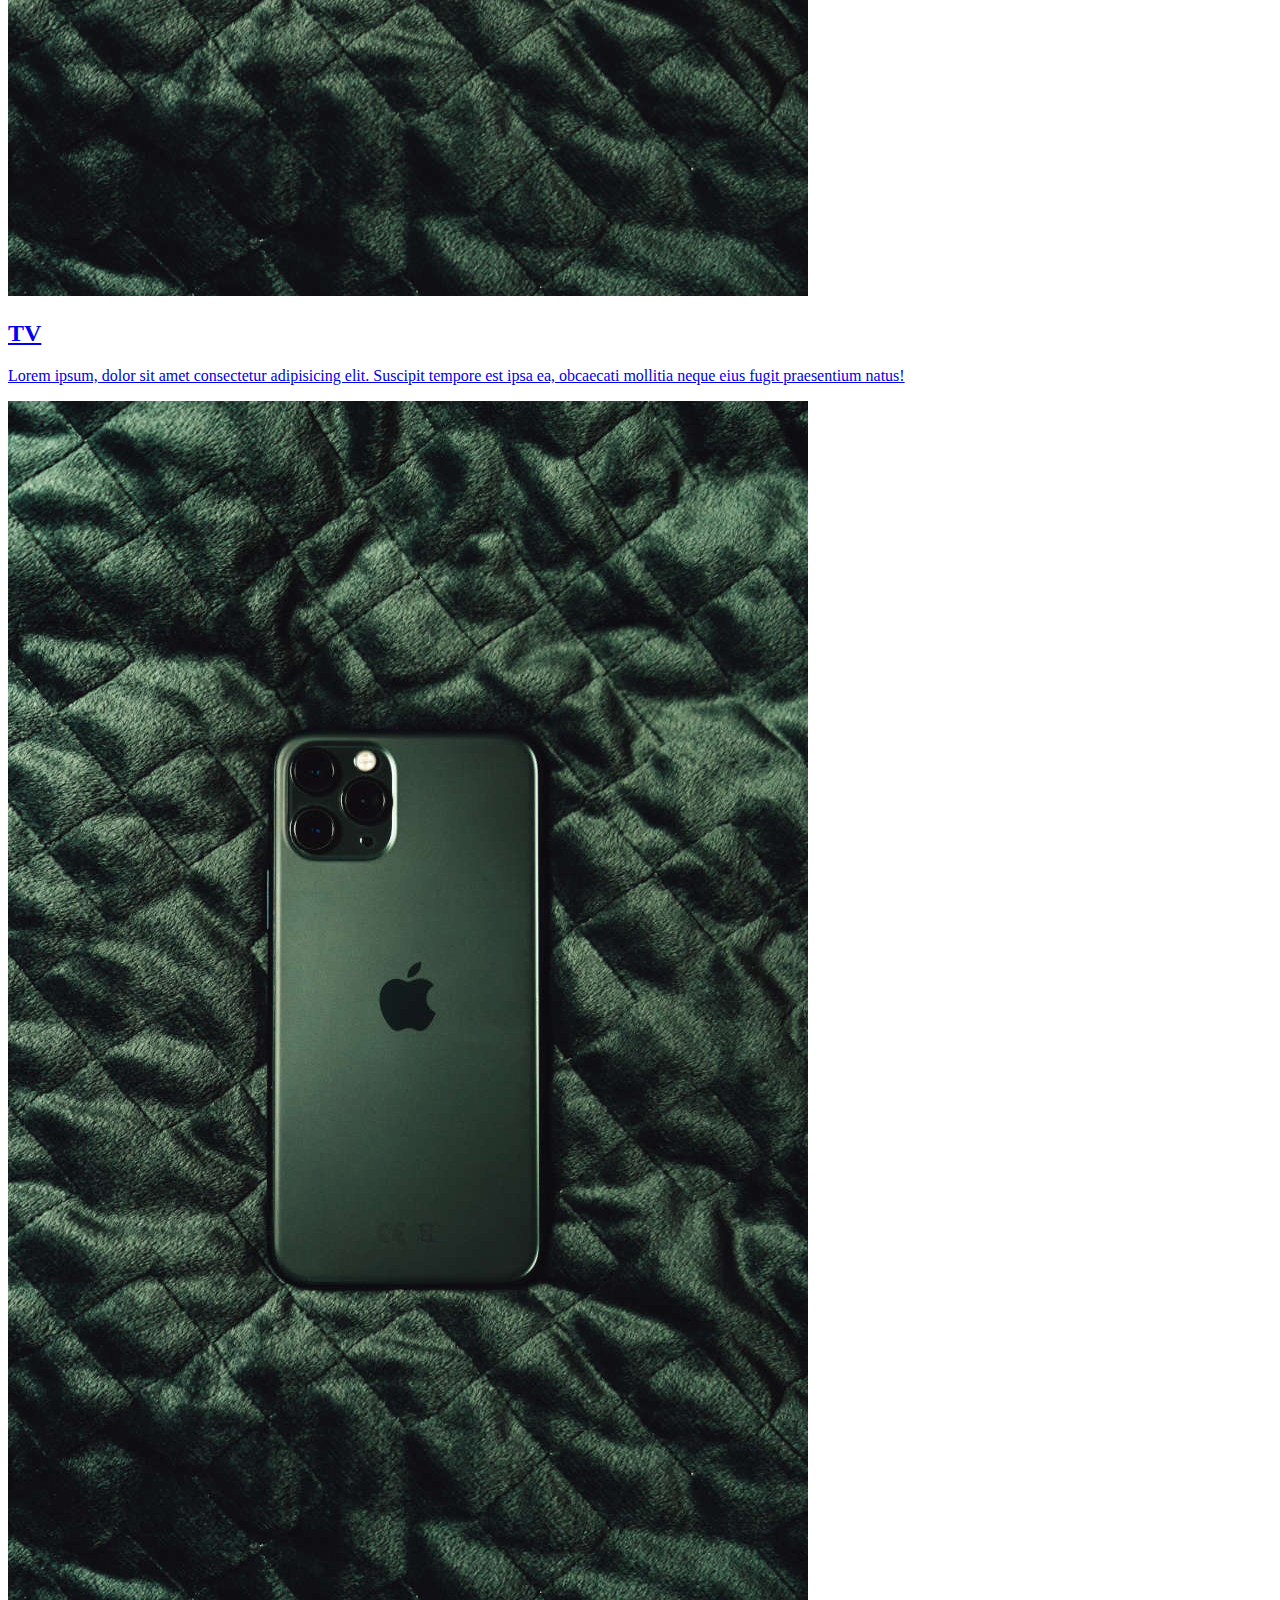
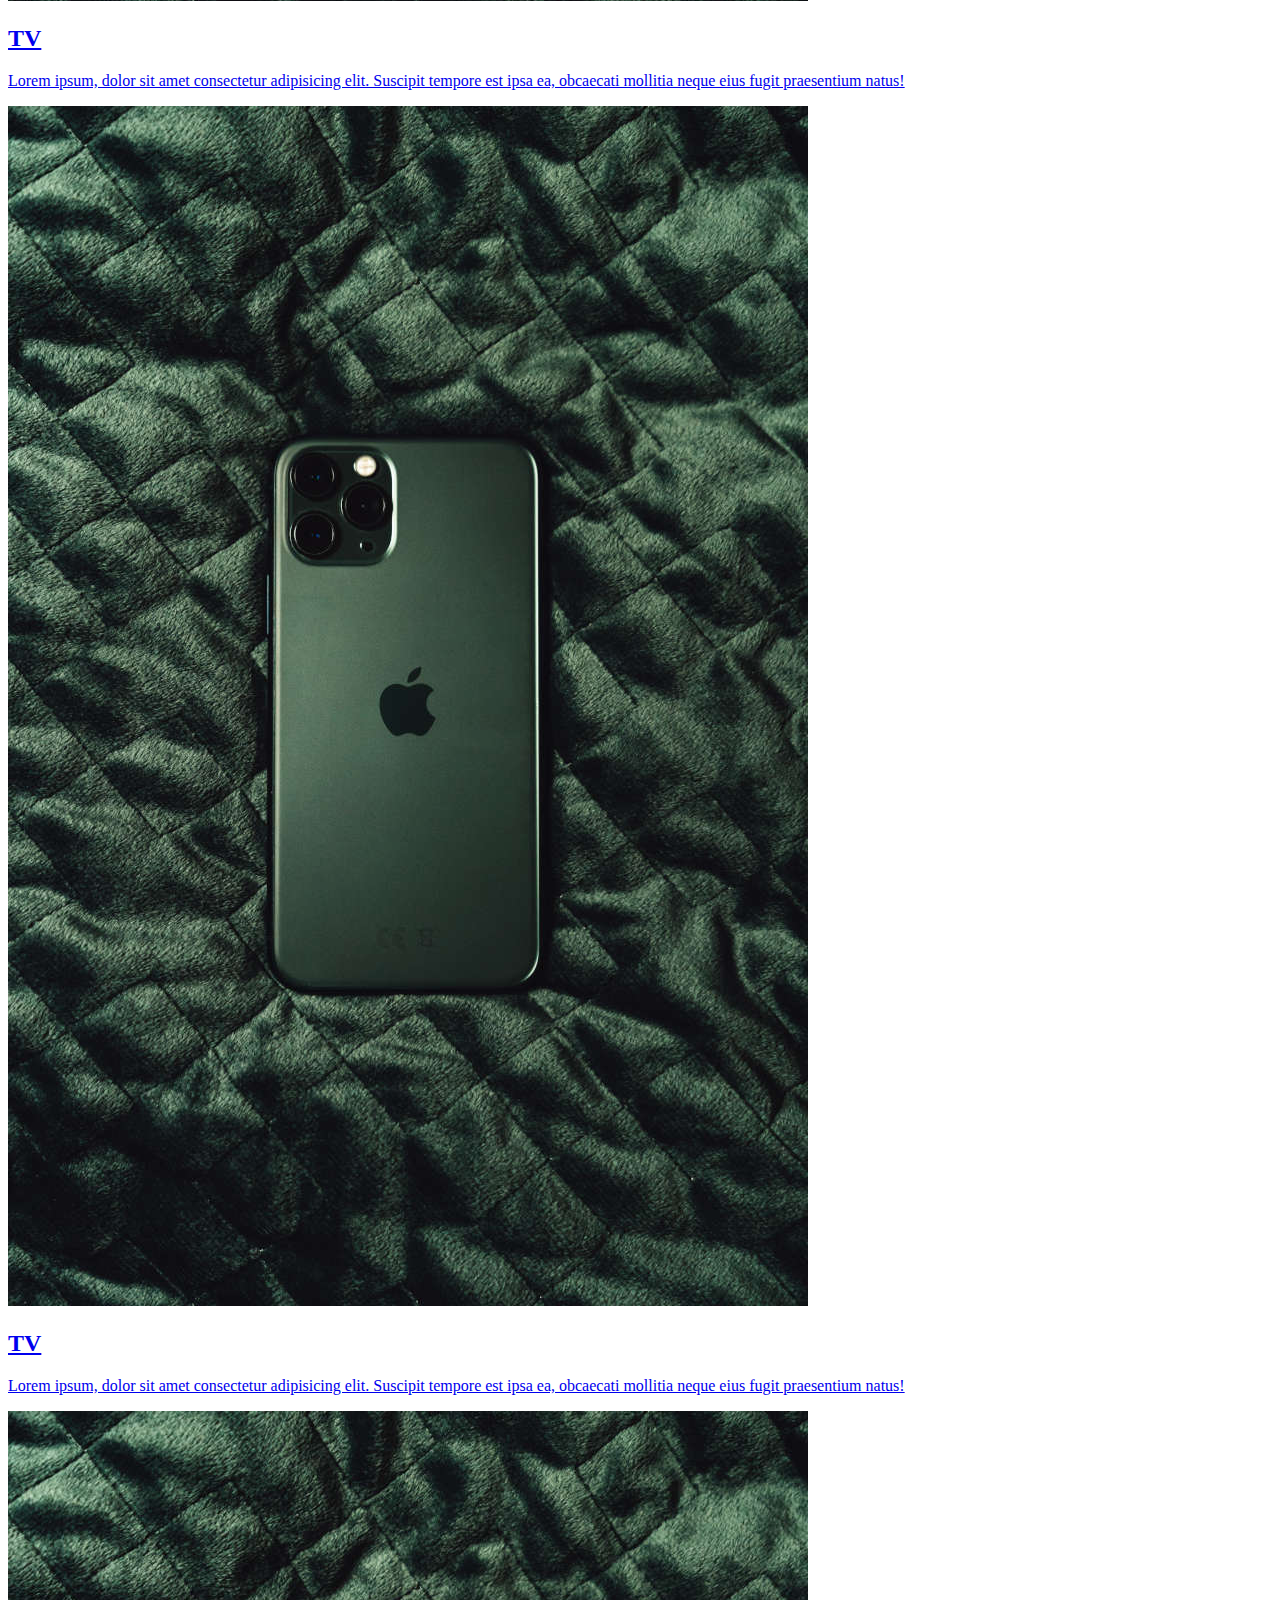
==== commit 72e96bc4: "contacto.html casi terminada & nosotros.html iniciada" ====
--- a/index.html
+++ b/index.html
@@ -34,7 +34,7 @@
                 </li>
             
                 <li class="nav-bar__nav-item">
-                    <a href="" class="nav-bar__nav-link">
+                    <a href="nosotros.html" class="nav-bar__nav-link">
                         Nosotros
                     </a>
                 </li>
@@ -72,7 +72,7 @@
                         </div>
                         <div class="card__content">
                             <h2 class="card__heading">TV</h2>
-                            <div class="card__description">
+                            <div class="card__description">   
                                 <p>Lorem ipsum, dolor sit amet consectetur adipisicing elit. Suscipit tempore est ipsa ea, obcaecati mollitia neque eius fugit praesentium natus!</p>
                             </div>
                         </div>
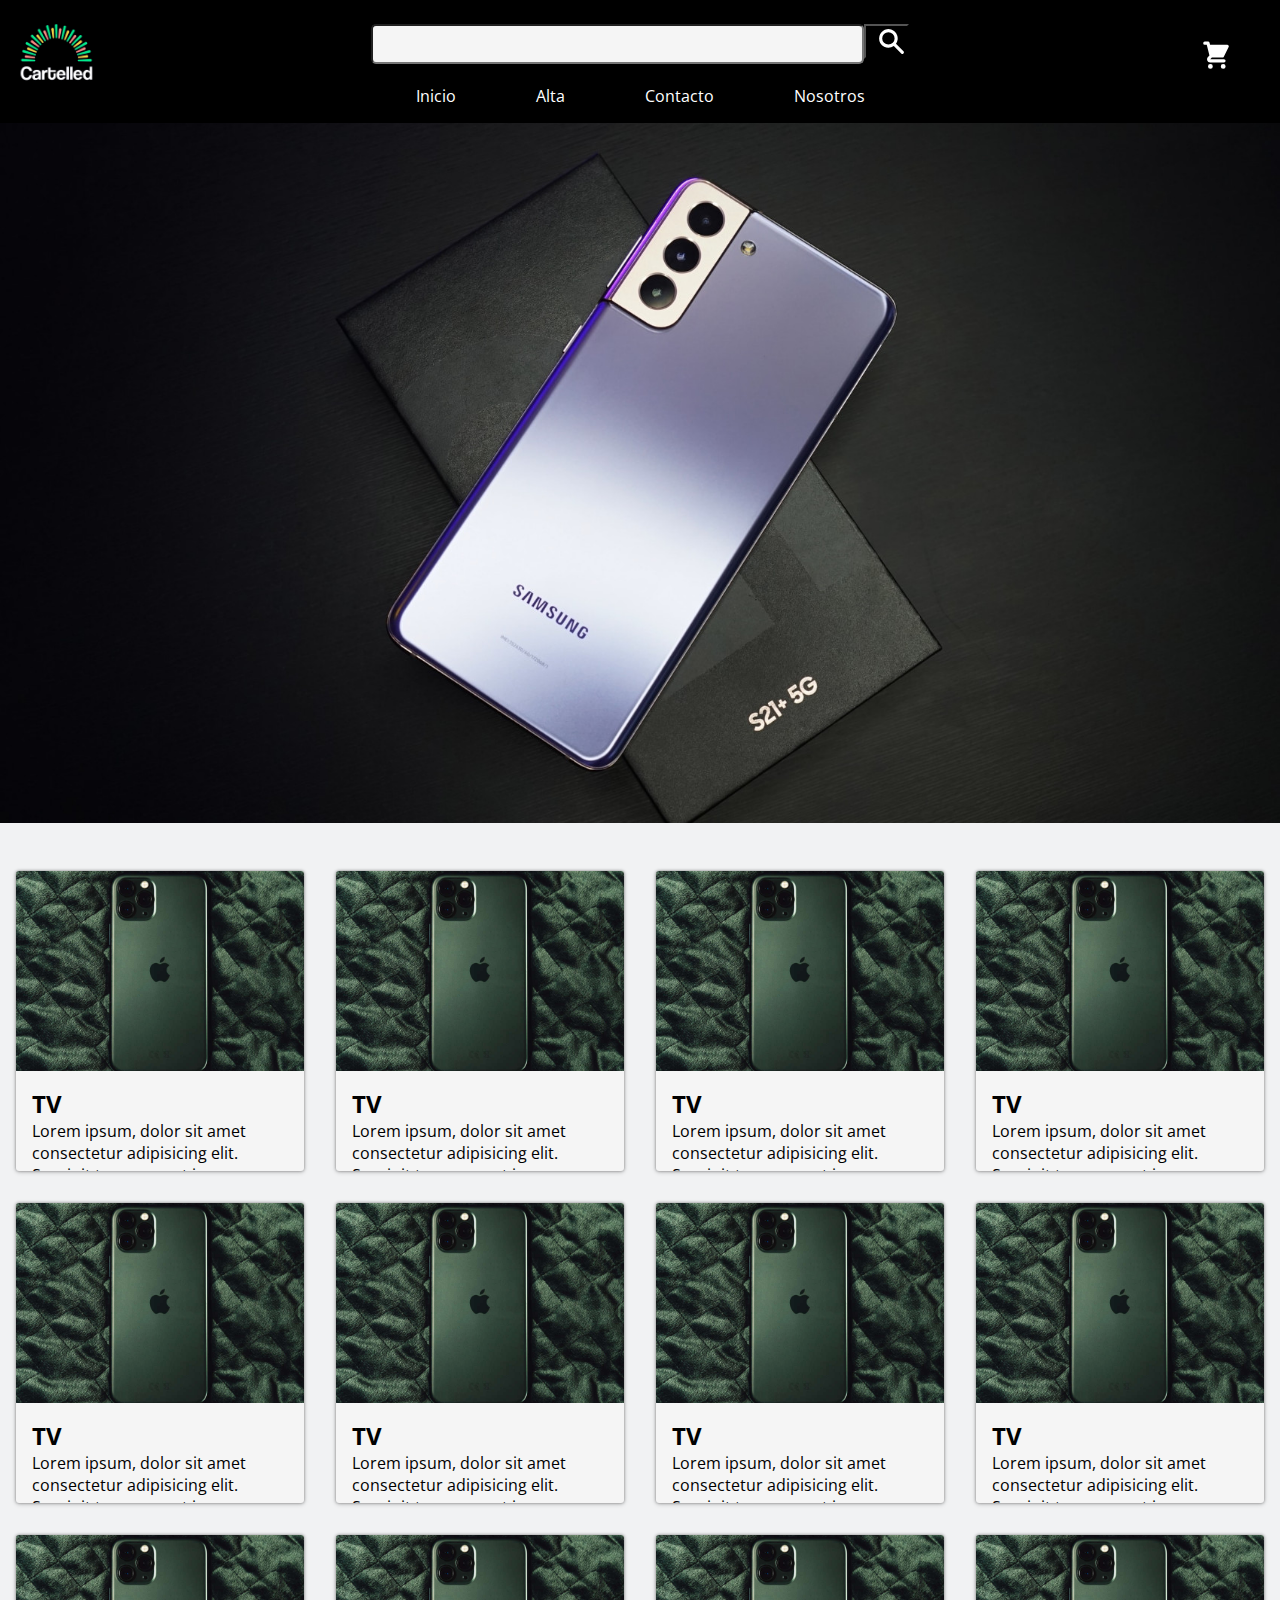
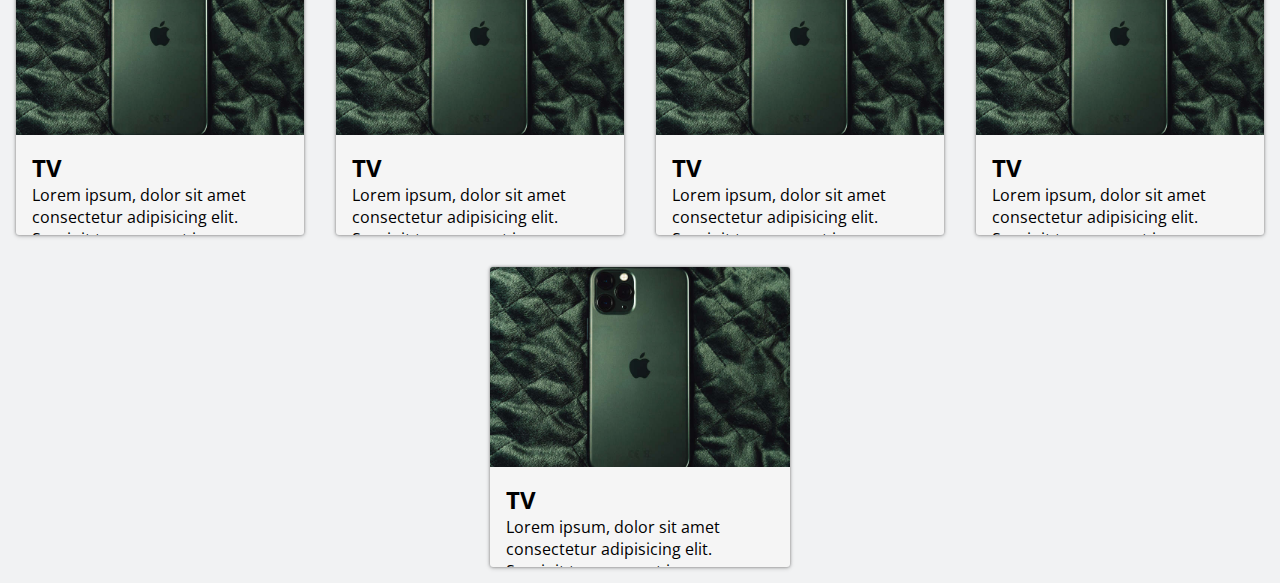
==== commit a09a8e5c: "11 de diciembre" ====
--- a/index.html
+++ b/index.html
@@ -16,25 +16,25 @@
         <nav class="nav-bar">
             <ul class="nav-bar__nav-list">
                 <li class="nav-bar__nav-item">
-                    <a href="" class="nav-bar__nav-link">
+                    <a href="index.html" class="nav-bar__nav-link">
                         Inicio
                     </a>
                 </li>
 
                 <li class="nav-bar__nav-item">
-                    <a href="" class="nav-bar__nav-link">
+                    <a href="alta.html" class="nav-bar__nav-link">
                         Alta
                     </a>
                 </li>
             
                 <li class="nav-bar__nav-item">
-                    <a href="contacto.html" class="nav-bar__nav-link">
+                    <a href="/contacto.html" class="nav-bar__nav-link">
                         Contacto
                     </a>
                 </li>
             
                 <li class="nav-bar__nav-item">
-                    <a href="nosotros.html" class="nav-bar__nav-link">
+                    <a href="/nosotros.html" class="nav-bar__nav-link">
                         Nosotros
                     </a>
                 </li>
--- a/css/main.css
+++ b/css/main.css
@@ -0,0 +1,475 @@
+@import url("https://fonts.googleapis.com/css2?family=Open+Sans:wght@400;700&display=swap");
+*,
+*::before,
+*::after {
+  margin: 0;
+  padding: 0;
+  -webkit-box-sizing: inherit;
+          box-sizing: inherit;
+}
+
+body {
+  -webkit-box-sizing: border-box;
+          box-sizing: border-box;
+}
+
+body {
+  font-family: 'Open Sans', sans-serif;
+}
+
+/******************************************
+                    HEADER
+******************************************/
+.main-header {
+  display: -webkit-box;
+  display: -ms-flexbox;
+  display: flex;
+  -webkit-box-orient: vertical;
+  -webkit-box-direction: reverse;
+      -ms-flex-direction: column-reverse;
+          flex-direction: column-reverse;
+  position: -webkit-sticky;
+  position: sticky;
+  top: 0;
+}
+
+@media (max-width: 768px) {
+  .main-header {
+    -webkit-box-orient: vertical;
+    -webkit-box-direction: reverse;
+        -ms-flex-direction: column-reverse;
+            flex-direction: column-reverse;
+  }
+}
+
+#menu {
+  display: none;
+}
+
+#menu:checked + .nav-bar {
+  display: block;
+}
+
+#menu:checked ~ .search-bar .menu-toggle__label {
+  background-color: yellow;
+}
+
+/******************************************
+                    NAV BAR
+******************************************/
+.nav-bar {
+  background-color: mediumaquamarine;
+}
+
+.nav-bar__nav-list {
+  display: -webkit-box;
+  display: -ms-flexbox;
+  display: flex;
+  list-style-type: none;
+  -webkit-box-pack: center;
+      -ms-flex-pack: center;
+          justify-content: center;
+  -webkit-box-align: center;
+      -ms-flex-align: center;
+          align-items: center;
+  background-color: black;
+}
+
+@media (max-width: 768px) {
+  .nav-bar__nav-list {
+    -webkit-box-orient: vertical;
+    -webkit-box-direction: normal;
+        -ms-flex-direction: column;
+            flex-direction: column;
+  }
+}
+
+.nav-bar__nav-item {
+  background-color: pink;
+}
+
+.nav-bar__nav-link {
+  display: block;
+  background-color: black;
+  color: #fff;
+  padding: .3em 2.5em 1em;
+  text-decoration: none;
+  /* height: 20px; */
+}
+
+.nav-bar__nav-link:hover {
+  color: black;
+  background-color: lightblue;
+  font-weight: bold;
+}
+
+@media (max-width: 768px) {
+  .nav-bar {
+    display: block;
+  }
+}
+
+/******************************************
+                    SEARCH BAR
+******************************************/
+.search-bar {
+  background-color: red;
+}
+
+.search-bar__form-container {
+  padding: 1.8em;
+}
+
+.search-bar__logo-container {
+  background-image: url("/img/LOGO-removebg-preview.png");
+  background-size: contain;
+  background-position: center;
+  position: absolute;
+  padding: 3.5em;
+}
+
+.search-bar__form-container {
+  display: -webkit-box;
+  display: -ms-flexbox;
+  display: flex;
+  background-color: black;
+  -ms-flex-preferred-size: 100%;
+      flex-basis: 100%;
+  -webkit-box-pack: center;
+      -ms-flex-pack: center;
+          justify-content: center;
+  padding: 1.5em 1.5em 1em;
+}
+
+.search-bar__form-label {
+  display: none;
+}
+
+.search-bar__form-search {
+  background-color: whitesmoke;
+  width: 40%;
+  border-radius: 5px;
+  height: 3em;
+}
+
+.search-bar__form-submit {
+  background-image: url("data:image/svg+xml,%3csvg class='w-6 h-6' fill='white' viewBox='0 0 20 20' xmlns='http://www.w3.org/2000/svg'%3e%3cpath fill-rule='evenodd' d='M8 4a4 4 0 100 8 4 4 0 000-8zM2 8a6 6 0 1110.89 3.476l4.817 4.817a1 1 0 01-1.414 1.414l-4.816-4.816A6 6 0 012 8z' clip-rule='evenodd'%3e%3c/path%3e%3c/svg%3e");
+  background-position: center;
+  background-repeat: round;
+  background-color: black;
+  color: transparent;
+  height: 35px;
+  cursor: pointer;
+}
+
+.search-bar__carrito-container {
+  background-image: url("data:image/svg+xml,%3csvg class='w-6 h-6' fill='white' viewBox='0 0 20 20' xmlns='http://www.w3.org/2000/svg'%3e%3cpath d='M3 1a1 1 0 000 2h1.22l.305 1.222a.997.997 0 00.01.042l1.358 5.43-.893.892C3.74 11.846 4.632 14 6.414 14H15a1 1 0 000-2H6.414l1-1H14a1 1 0 00.894-.553l3-6A1 1 0 0017 3H6.28l-.31-1.243A1 1 0 005 1H3zM16 16.5a1.5 1.5 0 11-3 0 1.5 1.5 0 013 0zM6.5 18a1.5 1.5 0 100-3 1.5 1.5 0 000 3z'%3e%3c/path%3e%3c/svg%3e");
+  position: absolute;
+  right: 3em;
+  top: 2.5em;
+  -webkit-box-flex: 0;
+      -ms-flex: 0 0 3em;
+          flex: 0 0 3em;
+  padding: 1em;
+  cursor: pointer;
+}
+
+/******************************************
+                MENU TOGGLE
+******************************************/
+.menu-toggle {
+  display: none;
+  background-color: red;
+  -webkit-box-flex: 0;
+      -ms-flex: 0 0 3em;
+          flex: 0 0 3em;
+  position: relative;
+  cursor: pointer;
+}
+
+.menu-toggle__label {
+  display: block;
+  background-color: black;
+  height: 100%;
+}
+
+.menu-toggle__top-bread, .menu-toggle__meat, .menu-toggle__bottom-bread {
+  display: block;
+  background-color: #333;
+  height: .2em;
+  position: absolute;
+  left: .5em;
+  right: .5em;
+}
+
+.menu-toggle__top-bread {
+  top: .8em;
+}
+
+.menu-toggle__meat {
+  top: 50%;
+  margin-top: -.1em;
+}
+
+.menu-toggle__bottom-bread {
+  bottom: .8em;
+}
+
+@media (max-width: 768px) {
+  .menu-toggle {
+    display: block;
+  }
+}
+
+.contenedor-img {
+  display: -webkit-box;
+  display: -ms-flexbox;
+  display: flex;
+  height: 20em;
+  background-color: yellow;
+  -webkit-box-align: center;
+      -ms-flex-align: center;
+          align-items: center;
+  -webkit-box-pack: center;
+      -ms-flex-pack: center;
+          justify-content: center;
+  background-size: cover;
+  background-repeat: no-repeat;
+}
+
+.contenedor-img__titulo {
+  font-size: xx-large;
+  font-weight: bolder;
+}
+
+.section-cards {
+  background-color: #f1f2f3;
+  /* padding: 1em; */
+}
+
+.section-cards__header {
+  background-image: url("/img/productos/samsung-galaxy-s21-plus-5g_escalado.jpg");
+  background-size: cover;
+  background-position: center;
+  height: 700px;
+  background-color: black;
+  margin-bottom: 2em;
+  padding: 0;
+  margin-left: 0;
+  margin-right: 0;
+}
+
+.cards-container {
+  padding: 1em;
+  display: -webkit-box;
+  display: -ms-flexbox;
+  display: flex;
+  -ms-flex-wrap: wrap;
+      flex-wrap: wrap;
+  gap: 1em;
+  -webkit-box-pack: center;
+      -ms-flex-pack: center;
+          justify-content: center;
+}
+
+@media (min-width: 1200px) {
+  .cards-container {
+    gap: 2em;
+  }
+}
+
+#contacto-img {
+  background-image: url(../../img/productos/contactanos.jpg);
+  background-position: center -200px;
+}
+
+#nosotros-img {
+  background-image: url(../../img/productos/nosotros_escalado_1.jpg);
+  background-position: center -150px;
+}
+
+.contenedor-text {
+  display: -webkit-box;
+  display: -ms-flexbox;
+  display: flex;
+  -webkit-box-orient: vertical;
+  -webkit-box-direction: normal;
+      -ms-flex-direction: column;
+          flex-direction: column;
+  padding: 2em 3em;
+  margin: 3em auto;
+  -webkit-box-pack: center;
+      -ms-flex-pack: center;
+          justify-content: center;
+  outline: solid 1px grey;
+  width: 70em;
+  border-radius: 10px;
+}
+
+.card {
+  outline: none;
+  -webkit-box-flex: 1;
+      -ms-flex-positive: 1;
+          flex-grow: 1;
+  width: 220px;
+  max-width: 300px;
+  height: 300px;
+  overflow: hidden;
+  -webkit-box-shadow: 0 1px 5px rgba(0, 0, 0, 0.2), 0 0 3px rgba(0, 0, 0, 0.4);
+          box-shadow: 0 1px 5px rgba(0, 0, 0, 0.2), 0 0 3px rgba(0, 0, 0, 0.4);
+  border-radius: 3px;
+  -webkit-transition: all .6s;
+  transition: all .6s;
+  color: black;
+  background-color: #F5F5F5;
+  text-decoration: none;
+  /*     &:nth-child(5n + 1){
+        background-image: linear-gradient(to top, #aaafad 0%, #60efff 30%);
+    }
+    &:nth-child(5n + 2){
+        background-image: linear-gradient(to top, #696eff 0%, #f8acff 30%);
+    }
+    &:nth-child(5n + 3){
+        background-image: linear-gradient(to top, #ff1b6b 0%, #45caff 30%);
+    }
+    &:nth-child(5n + 4){
+        background-image: linear-gradient(to top, #ff930f 0%, #fff95b 30%);
+    }
+    &:nth-child(5n + 2){
+        background-image: linear-gradient(to top, #ff0f7b 0%, #f89b29 30%);
+    }
+ */
+  /*     &:hover &__image-container,
+    &:focus &__image-container {
+        -webkit-clip-path: polygon(0 0, 100% 0, 100% 190px, 0 200px);
+        clip-path: polygon(0 0, 100% 0, 100% 190px, 0 200px);
+    } */
+  /*     &:hover &__image,
+    &:focus &__image{
+        transform: scale(1.4) rotate(5deg);
+        transform-origin: center;
+    } */
+}
+
+.card:hover, .card:focus {
+  height: 340px;
+  -webkit-transform: scale(1.03) skew();
+  transform: scale(1.03) skew();
+  -webkit-transform-origin: bottom;
+  transform-origin: bottom;
+  -webkit-box-shadow: 0 7px 8px rgba(0, 0, 0, 0.05), 0 3 3px rgba(0, 0, 0, 0.01);
+          box-shadow: 0 7px 8px rgba(0, 0, 0, 0.05), 0 3 3px rgba(0, 0, 0, 0.01);
+}
+
+.card__image-container {
+  height: 200px;
+  /* background-color: blue; */
+  /* overflow: hidden; */
+  /*  clip-path: polygon(0 0,100% 0,100% 200px, 0 180px);
+        -webkit-clip-path: polygon(0 0,100% 0,100% 200px, 0 180px); */
+}
+
+.card__image {
+  width: 100%;
+  height: 100%;
+  -o-object-fit: cover;
+     object-fit: cover;
+  /* transition: .2s; */
+}
+
+.card__content {
+  padding: 1em;
+}
+
+@media (min-width: 1024px) {
+  .card {
+    min-width: 240px;
+  }
+}
+
+@media (min-width: 426px) and (max-width: 768px) {
+  .card {
+    /*         & &__image-container,
+        & &__image-container{
+            width: 60%;
+            clip-path: polygon(0 0, 100% 0, 95% 100%, 0% 100%);
+        } */
+    /*         &:hover &__image-container,
+        &focus &__image-container{
+            width: 60%;
+            clip-path: polygon(0 0, 100% 0, 100% 100%, 0% 100%);
+        } */
+  }
+  .card {
+    min-width: 400px;
+    max-width: 500px;
+    height: 200px;
+  }
+  .card__article {
+    display: -webkit-box;
+    display: -ms-flexbox;
+    display: flex;
+  }
+}
+
+#contact {
+  outline: solid grey 1px;
+  background-color: white;
+  margin: 4em auto 3em;
+  border-radius: 0.25rem;
+  padding-top: 2em;
+  padding-bottom: 2em;
+  display: -webkit-box;
+  display: -ms-flexbox;
+  display: flex;
+  -webkit-box-orient: vertical;
+  -webkit-box-direction: normal;
+      -ms-flex-direction: column;
+          flex-direction: column;
+  -webkit-box-pack: center;
+      -ms-flex-pack: center;
+          justify-content: center;
+  -webkit-box-align: center;
+      -ms-flex-align: center;
+          align-items: center;
+  -ms-flex-wrap: wrap;
+      flex-wrap: wrap;
+  width: 70em;
+}
+
+#contact > input, #contact > textarea, #contact > label {
+  margin-bottom: 2em;
+}
+
+#contact > input, #contact > textarea {
+  width: 50%;
+}
+
+#contact > input {
+  height: 40px;
+}
+
+.btn {
+  background-color: blue;
+  color: white;
+  padding: 1em 1.5em;
+  border-radius: 2px;
+}
+
+.text {
+  font-size: larger;
+  margin: 2em auto;
+  width: 50em;
+}
+
+.text__strong {
+  font-weight: bold;
+}
+
+.text__conMarco {
+  width: 50em;
+  padding: 1em 1.5em;
+  border-radius: 6px;
+  outline: solid 2px green;
+}
+/*# sourceMappingURL=main.css.map */